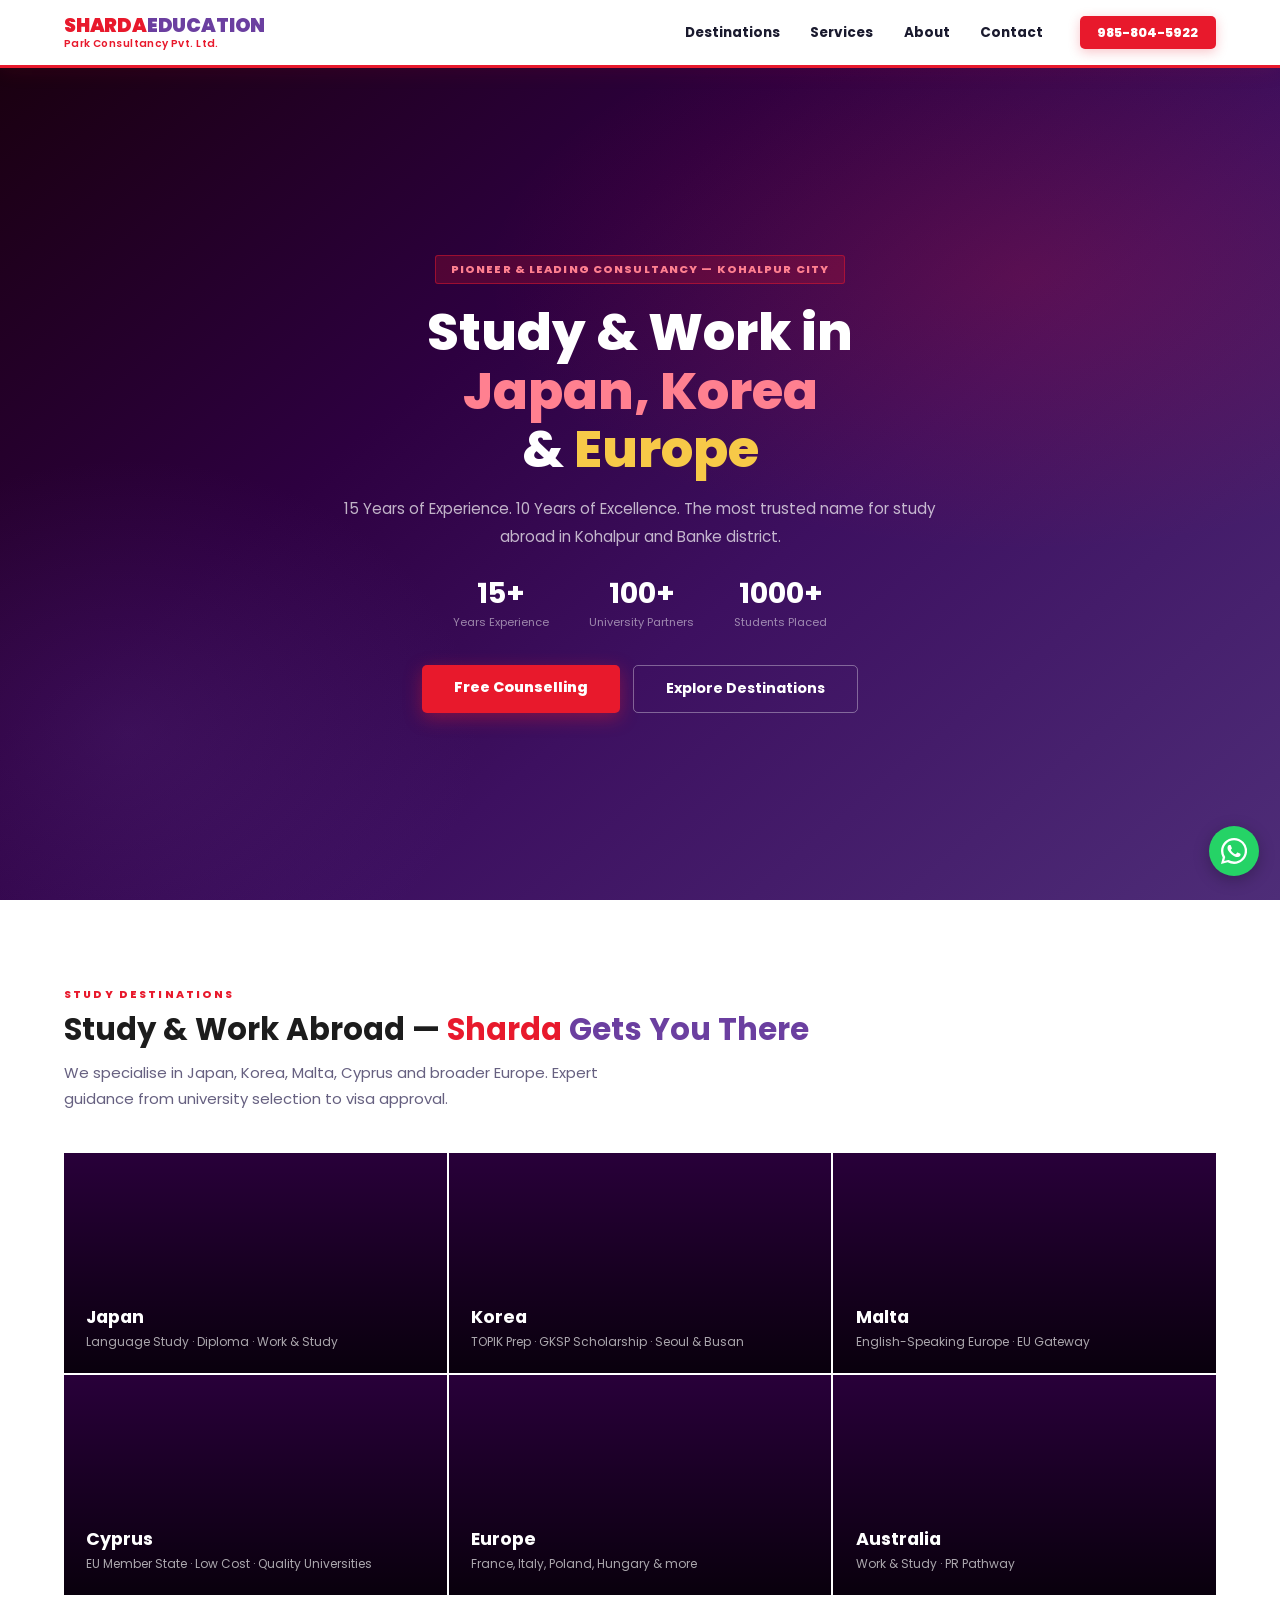
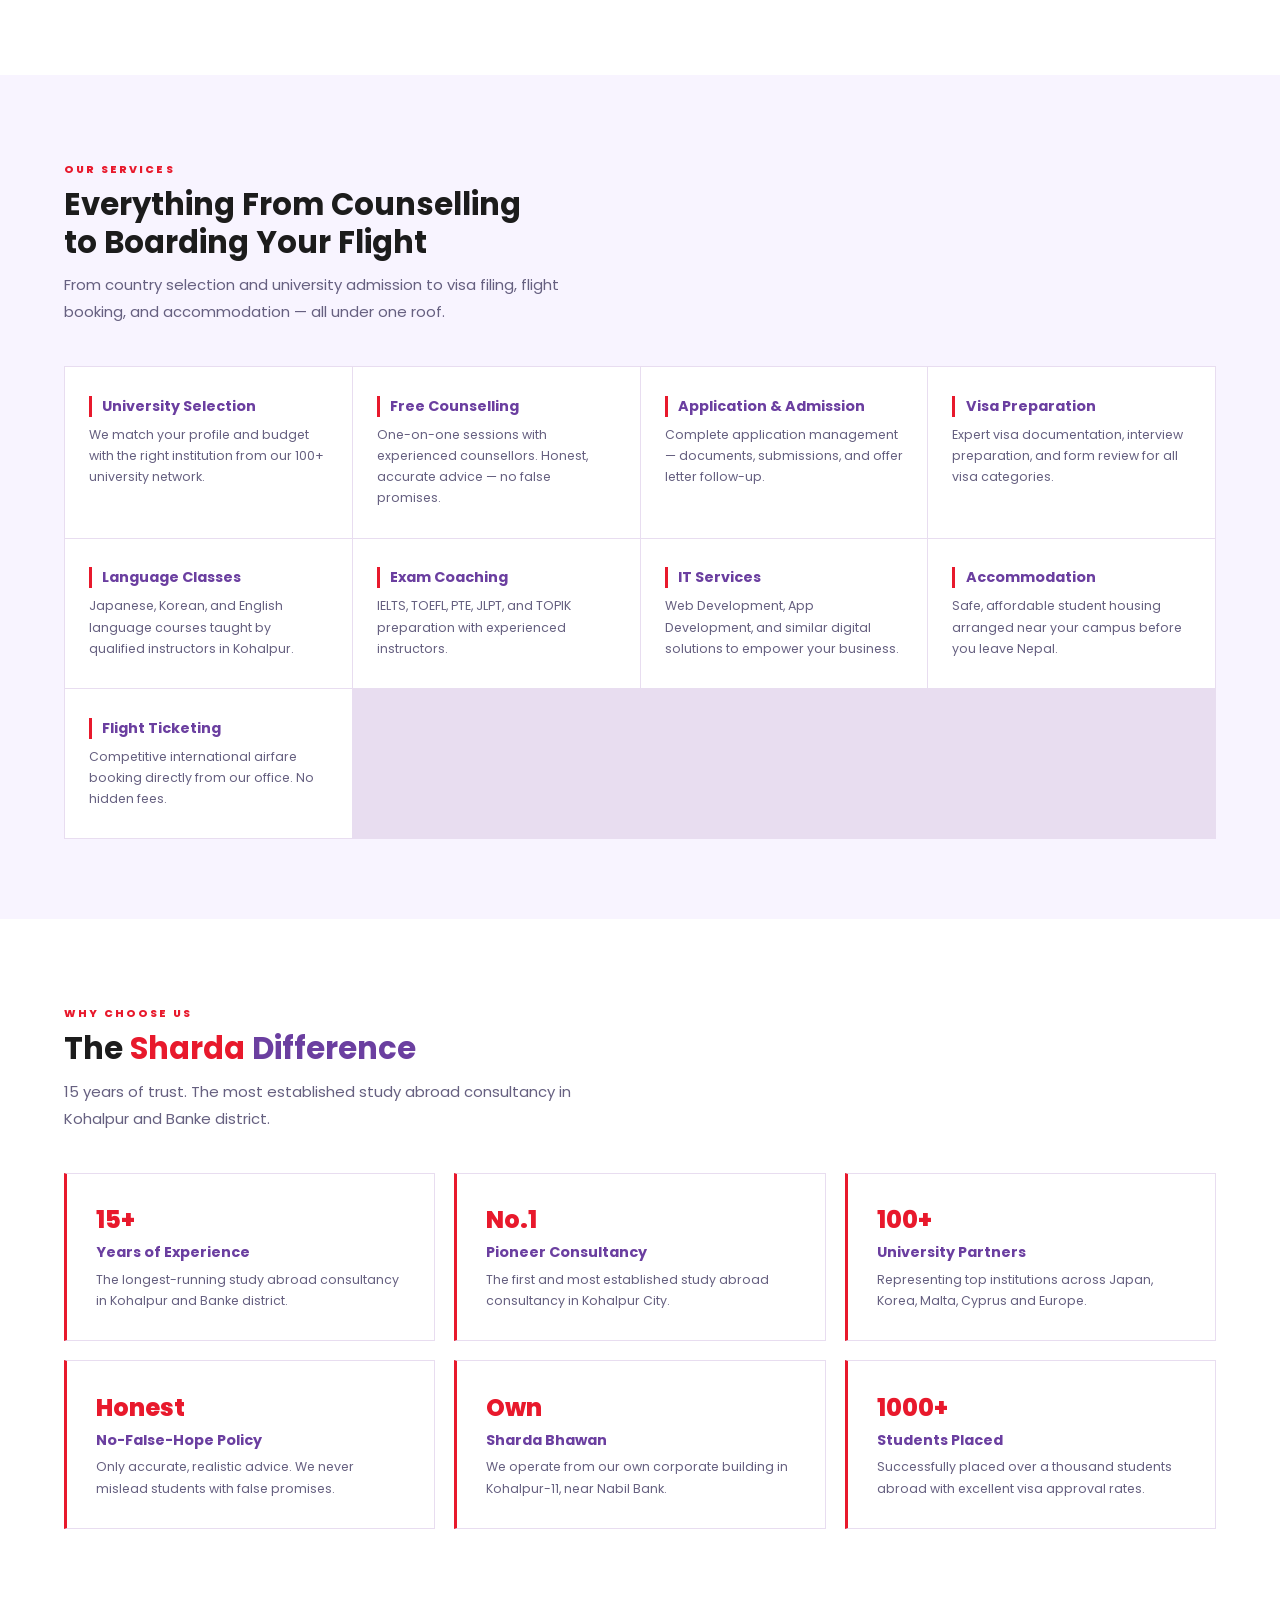
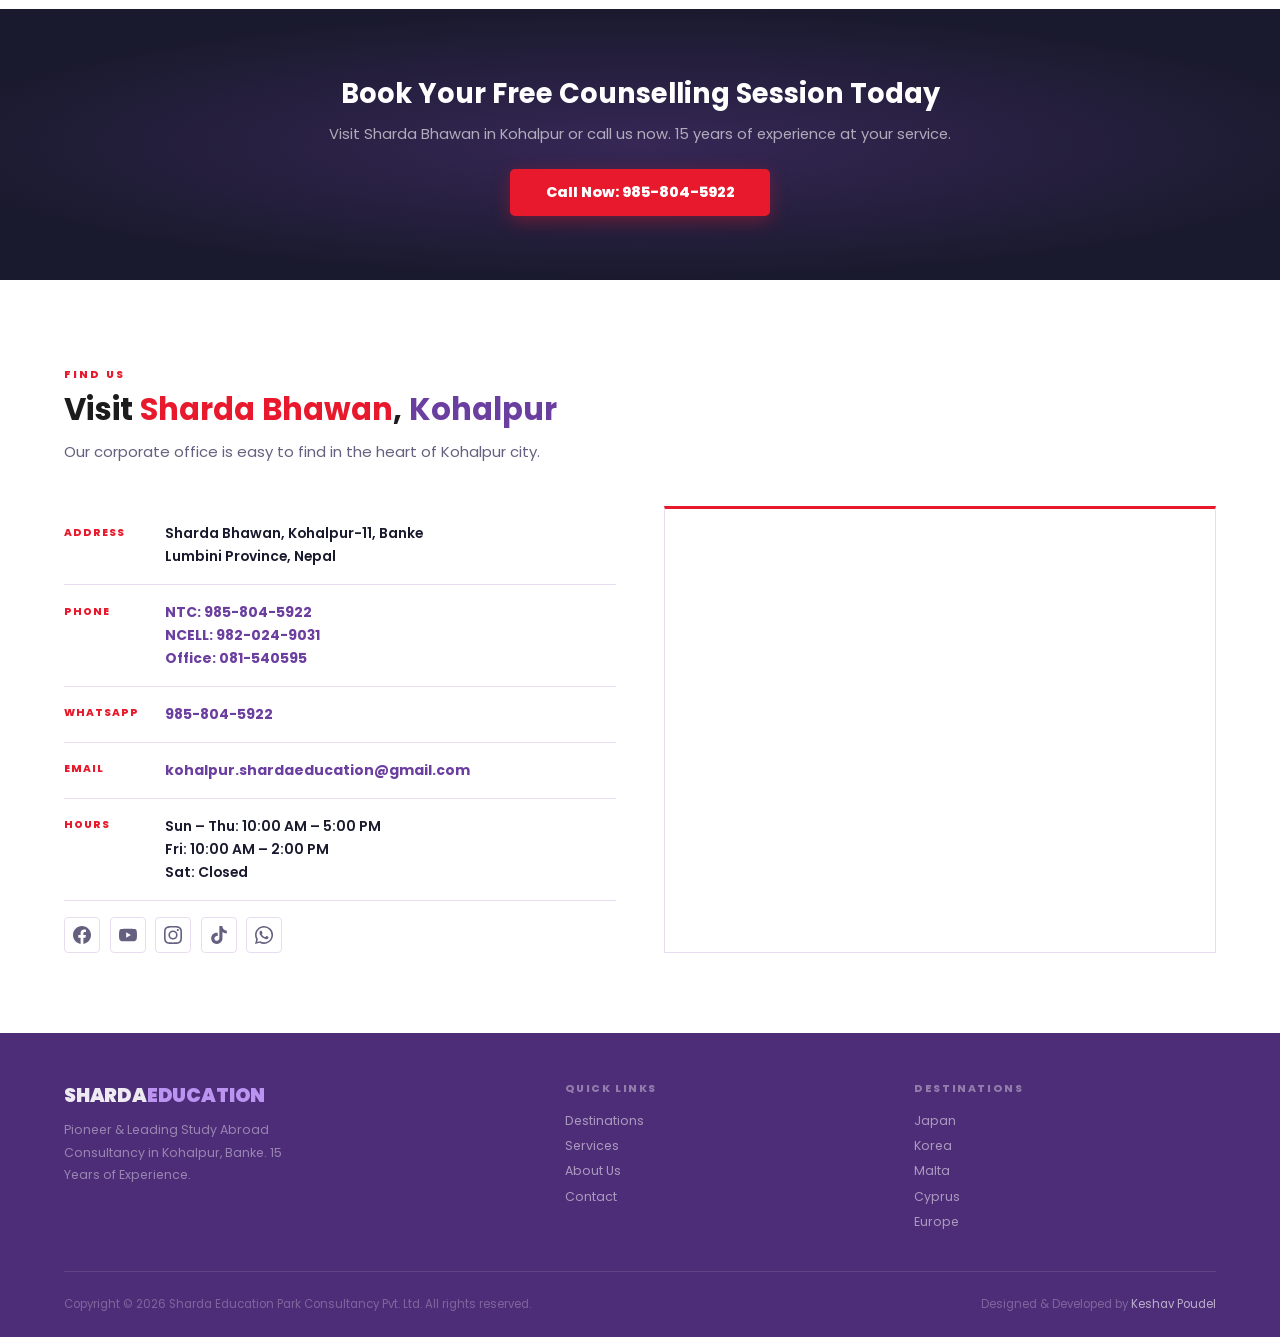
==== index.html @ 0badb978 "Update index.html" ====
<!DOCTYPE html>
<html lang="en">
<head>
  <meta charset="UTF-8">
  <meta name="viewport" content="width=device-width, initial-scale=1.0">
  <meta name="description" content="Sharda Education Park Consultancy Pvt. Ltd. — Pioneer & Leading Study Abroad Consultancy in Kohalpur, Banke. Study in Japan, Korea, Malta, Cyprus & Europe.">
  <title>Sharda Education Park Consultancy Pvt. Ltd. | Study Abroad | Kohalpur, Nepal</title>
  <link href="https://fonts.googleapis.com/css2?family=Poppins:wght@400;600;700;800;900&display=swap" rel="stylesheet">
  <link rel="stylesheet" href="style.css">
</head>
<body>

  <!-- NAVBAR -->
  <nav id="navbar">
    <div class="nav-inner">
      <a href="#home" class="nav-logo">
        <div class="logo-text">
          <span class="logo-sharda">SHARDA</span><span class="logo-edu">EDUCATION</span>
          <span class="logo-sub">Park Consultancy Pvt. Ltd.</span>
        </div>
      </a>
      <div class="nav-links">
        <a href="#dest">Destinations</a>
        <a href="#services">Services</a>
        <a href="#about">About</a>
        <a href="#contact">Contact</a>
      </div>
      <a href="tel:9858045922" class="btn-nav">985-804-5922</a>
      <button class="hamburger" id="hamburger" aria-label="Menu">
        <span></span><span></span><span></span>
      </button>
    </div>
  </nav>

  <!-- MOBILE MENU -->
  <div class="mobile-menu" id="mobileMenu">
    <a href="#home" onclick="closeMobile()">Home</a>
    <a href="#dest" onclick="closeMobile()">Destinations</a>
    <a href="#services" onclick="closeMobile()">Services</a>
    <a href="#about" onclick="closeMobile()">About</a>
    <a href="#contact" onclick="closeMobile()">Contact</a>
    <a href="tel:9858045922" class="mm-call">Call: 985-804-5922</a>
  </div>

  <!-- HERO -->
  <section class="hero" id="home">
    <div class="hero-overlay"></div>
    <div class="hero-content">
      <span class="badge">Pioneer & Leading Consultancy — Kohalpur City</span>
      <h1>Study &amp; Work in<br><span class="h-red">Japan, Korea</span><br>&amp; <span class="h-gold">Europe</span></h1>
      <p class="hero-sub">15 Years of Experience. 10 Years of Excellence. The most trusted name for study abroad in Kohalpur and Banke district.</p>
      <div class="hero-stats">
        <div class="stat"><strong>15+</strong><span>Years Experience</span></div>
        <div class="stat"><strong>100+</strong><span>University Partners</span></div>
        <div class="stat"><strong>1000+</strong><span>Students Placed</span></div>
      </div>
      <div class="hero-btns">
        <a href="#contact" class="btn-fill">Free Counselling</a>
        <a href="#dest" class="btn-outline">Explore Destinations</a>
      </div>
    </div>
  </section>

  <!-- DESTINATIONS -->
  <section class="section" id="dest">
    <div class="container">
      <span class="tag">Study Destinations</span>
      <h2 class="section-title">Study &amp; Work Abroad — <span class="t-red">Sharda</span> <span class="t-purple">Gets You There</span></h2>
      <p class="section-sub">We specialise in Japan, Korea, Malta, Cyprus and broader Europe. Expert guidance from university selection to visa approval.</p>
      <div class="dest-grid">
        <div class="dest-card" style="background-image:url('https://images.unsplash.com/photo-1490806843957-31f4c9a91c65?w=600&q=80')"><div class="dest-info"><h3>Japan</h3><p>Language Study · Diploma · Work & Study</p></div></div>
        <div class="dest-card" style="background-image:url('https://images.unsplash.com/photo-1538485399081-7191377e8241?w=600&q=80')"><div class="dest-info"><h3>Korea</h3><p>TOPIK Prep · GKSP Scholarship · Seoul & Busan</p></div></div>
        <div class="dest-card" style="background-image:url('https://images.unsplash.com/photo-1514890547357-a9ee288728e0?w=600&q=80')"><div class="dest-info"><h3>Malta</h3><p>English-Speaking Europe · EU Gateway</p></div></div>
        <div class="dest-card" style="background-image:url('https://images.unsplash.com/photo-1560703650-ef3e0f254ae0?w=600&q=80')"><div class="dest-info"><h3>Cyprus</h3><p>EU Member State · Low Cost · Quality Universities</p></div></div>
        <div class="dest-card" style="background-image:url('https://images.unsplash.com/photo-1502602898657-3e91760cbb34?w=600&q=80')"><div class="dest-info"><h3>Europe</h3><p>France, Italy, Poland, Hungary & more</p></div></div>
        <div class="dest-card" style="background-image:url('https://images.unsplash.com/photo-1523482580672-f109ba8cb9be?w=600&q=80')"><div class="dest-info"><h3>Australia</h3><p>Work & Study · PR Pathway</p></div></div>
      </div>
    </div>
  </section>

  <!-- SERVICES -->
  <section class="section section-alt" id="services">
    <div class="container">
      <span class="tag">Our Services</span>
      <h2 class="section-title">Everything From Counselling<br>to Boarding Your Flight</h2>
      <p class="section-sub">From country selection and university admission to visa filing, flight booking, and accommodation — all under one roof.</p>
      <div class="svc-grid">
        <div class="svc-card"><h4>University Selection</h4><p>We match your profile and budget with the right institution from our 100+ university network.</p></div>
        <div class="svc-card"><h4>Free Counselling</h4><p>One-on-one sessions with experienced counsellors. Honest, accurate advice — no false promises.</p></div>
        <div class="svc-card"><h4>Application & Admission</h4><p>Complete application management — documents, submissions, and offer letter follow-up.</p></div>
        <div class="svc-card"><h4>Visa Preparation</h4><p>Expert visa documentation, interview preparation, and form review for all visa categories.</p></div>
        <div class="svc-card"><h4>Language Classes</h4><p>Japanese, Korean, and English language courses taught by qualified instructors in Kohalpur.</p></div>
        <div class="svc-card"><h4>Exam Coaching</h4><p>IELTS, TOEFL, PTE, JLPT, and TOPIK preparation with experienced instructors.</p></div>
        <div class="svc-card">
          <h4>IT Services</h4>
          <p>Web Development, App Development, and similar digital solutions to empower your business.</p>
        </div>
        <div class="svc-card"><h4>Accommodation</h4><p>Safe, affordable student housing arranged near your campus before you leave Nepal.</p></div>
        <div class="svc-card"><h4>Flight Ticketing</h4><p>Competitive international airfare booking directly from our office. No hidden fees.</p></div>
      </div>
    </div>
  </section>

  <!-- WHY US -->
  <section class="section" id="about">
    <div class="container">
      <span class="tag">Why Choose Us</span>
      <h2 class="section-title">The <span class="t-red">Sharda</span> <span class="t-purple">Difference</span></h2>
      <p class="section-sub">15 years of trust. The most established study abroad consultancy in Kohalpur and Banke district.</p>
      <div class="why-grid">
        <div class="why-card"><strong class="why-num">15+</strong><h4>Years of Experience</h4><p>The longest-running study abroad consultancy in Kohalpur and Banke district.</p></div>
        <div class="why-card"><strong class="why-num">No.1</strong><h4>Pioneer Consultancy</h4><p>The first and most established study abroad consultancy in Kohalpur City.</p></div>
        <div class="why-card"><strong class="why-num">100+</strong><h4>University Partners</h4><p>Representing top institutions across Japan, Korea, Malta, Cyprus and Europe.</p></div>
        <div class="why-card"><strong class="why-num">Honest</strong><h4>No-False-Hope Policy</h4><p>Only accurate, realistic advice. We never mislead students with false promises.</p></div>
        <div class="why-card"><strong class="why-num">Own</strong><h4>Sharda Bhawan</h4><p>We operate from our own corporate building in Kohalpur-11, near Nabil Bank.</p></div>
        <div class="why-card"><strong class="why-num">1000+</strong><h4>Students Placed</h4><p>Successfully placed over a thousand students abroad with excellent visa approval rates.</p></div>
      </div>
    </div>
  </section>

  <!-- CTA -->
  <section class="cta-section">
    <h2>Book Your Free Counselling Session Today</h2>
    <p>Visit Sharda Bhawan in Kohalpur or call us now. 15 years of experience at your service.</p>
    <a href="tel:9858045922" class="btn-cta">Call Now: 985-804-5922</a>
  </section>

  <!-- CONTACT / LOCATION -->
  <section class="section" id="contact">
    <div class="container">
      <span class="tag">Find Us</span>
      <h2 class="section-title">Visit <span class="t-red">Sharda Bhawan</span>, <span class="t-purple">Kohalpur</span></h2>
      <p class="section-sub">Our corporate office is easy to find in the heart of Kohalpur city.</p>
      <div class="contact-grid">
        <div class="contact-info">
          <div class="c-item"><span class="c-label">Address</span><span class="c-val">Sharda Bhawan, Kohalpur-11, Banke<br>Lumbini Province, Nepal</span></div>
          <div class="c-item"><span class="c-label">Phone</span><span class="c-val"><a href="tel:9858045922">NTC: 985-804-5922</a><br><a href="tel:9820249031">NCELL: 982-024-9031</a><br><a href="tel:081540595">Office: 081-540595</a></span></div>
          <div class="c-item"><span class="c-label">WhatsApp</span><span class="c-val"><a href="https://wa.me/9779858045922">985-804-5922</a></span></div>
          <div class="c-item"><span class="c-label">Email</span><span class="c-val"><a href="mailto:kohalpur.shardaeducation@gmail.com">kohalpur.shardaeducation@gmail.com</a></span></div>
          <div class="c-item"><span class="c-label">Hours</span><span class="c-val">Sun – Thu: 10:00 AM – 5:00 PM<br>Fri: 10:00 AM – 2:00 PM<br>Sat: Closed</span></div>
          <div class="socials">
            <a href="https://www.facebook.com/sharda.educationparkconsultancy/" target="_blank" rel="noopener" title="Facebook">
              <svg viewBox="0 0 24 24"><path d="M24 12.073c0-6.627-5.373-12-12-12s-12 5.373-12 12c0 5.99 4.388 10.954 10.125 11.854v-8.385H7.078v-3.47h3.047V9.43c0-3.007 1.792-4.669 4.533-4.669 1.312 0 2.686.235 2.686.235v2.953H15.83c-1.491 0-1.956.925-1.956 1.874v2.25h3.328l-.532 3.47h-2.796v8.385C19.612 23.027 24 18.062 24 12.073z"/></svg>
            </a>
            <a href="https://www.youtube.com/@ShardaEvents" target="_blank" rel="noopener" title="YouTube">
              <svg viewBox="0 0 24 24"><path d="M23.498 6.186a3.016 3.016 0 00-2.122-2.136C19.505 3.545 12 3.545 12 3.545s-7.505 0-9.377.505A3.017 3.017 0 00.502 6.186C0 8.07 0 12 0 12s0 3.93.502 5.814a3.016 3.016 0 002.122 2.136c1.871.505 9.376.505 9.376.505s7.505 0 9.377-.505a3.015 3.015 0 002.122-2.136C24 15.93 24 12 24 12s0-3.93-.502-5.814zM9.545 15.568V8.432L15.818 12l-6.273 3.568z"/></svg>
            </a>
            <a href="https://www.instagram.com/shardaevents.official/" target="_blank" rel="noopener" title="Instagram">
              <svg viewBox="0 0 24 24"><path d="M12 0C8.74 0 8.333.015 7.053.072 5.775.132 4.905.333 4.14.63c-.789.306-1.459.717-2.126 1.384S.935 3.35.63 4.14C.333 4.905.131 5.775.072 7.053.012 8.333 0 8.74 0 12s.015 3.667.072 4.947c.06 1.277.261 2.148.558 2.913.306.788.717 1.459 1.384 2.126.667.666 1.336 1.079 2.126 1.384.766.296 1.636.499 2.913.558C8.333 23.988 8.74 24 12 24s3.667-.015 4.947-.072c1.277-.06 2.148-.262 2.913-.558.788-.306 1.459-.718 2.126-1.384.666-.667 1.079-1.335 1.384-2.126.296-.765.499-1.636.558-2.913.06-1.28.072-1.687.072-4.947s-.015-3.667-.072-4.947c-.06-1.277-.262-2.149-.558-2.913-.306-.789-.718-1.459-1.384-2.126C21.319 1.347 20.651.935 19.86.63c-.765-.297-1.636-.499-2.913-.558C15.667.012 15.26 0 12 0zm0 2.16c3.203 0 3.585.016 4.85.071 1.17.055 1.805.249 2.227.415.56.217.96.477 1.38.896.419.42.679.819.896 1.379.165.422.36 1.057.415 2.227.055 1.265.071 1.647.071 4.85s-.016 3.585-.071 4.85c-.055 1.17-.249 1.805-.415 2.227-.217.56-.477.96-.896 1.38-.42.419-.819.679-1.379.896-.422.165-1.057.36-2.227.415-1.265.055-1.647.071-4.85.071s-3.585-.016-4.85-.071c-1.17-.055-1.805-.249-2.227-.415-.56-.217-.96-.477-1.38-.896-.419-.42-.679-.819-.896-1.379-.165-.422-.36-1.057-.415-2.227C2.175 15.585 2.16 15.203 2.16 12s.016-3.585.071-4.85c.055-1.17.249-1.805.415-2.227.217-.56.477-.96.896-1.38.42-.419.819-.679 1.379-.896.422-.165 1.057-.36 2.227-.415 1.265-.055 1.647-.071 4.85-.071zM12 5.838a6.162 6.162 0 100 12.324 6.162 6.162 0 000-12.324zM12 16a4 4 0 110-8 4 4 0 010 8zm6.406-9.145a1.44 1.44 0 100-2.88 1.44 1.44 0 000 2.88z"/></svg>
            </a>
            <a href="https://www.tiktok.com/@the.shardaevents" target="_blank" rel="noopener" title="TikTok">
              <svg viewBox="0 0 24 24"><path d="M12.53.02C13.84 0 15.14.01 16.44 0c.08 1.53.63 3.09 1.75 4.17 1.12 1.11 2.7 1.62 4.24 1.79v4.03c-1.44-.05-2.89-.35-4.2-.97-.57-.26-1.1-.59-1.62-.93-.01 2.92.01 5.84-.02 8.75-.03 1.4-.54 2.79-1.35 3.94-1.31 1.92-3.58 3.17-5.91 3.21-1.43.08-2.86-.31-4.08-1.03-2.02-1.19-3.44-3.37-3.65-5.71-.02-.5-.03-1-.01-1.49.18-1.9 1.12-3.72 2.58-4.96 1.66-1.44 3.98-2.13 6.15-1.72.02 1.48-.04 2.96-.04 4.44-.9-.32-1.98-.23-2.81.33-.85.51-1.44 1.43-1.58 2.41-.14.99.28 2.01 1.03 2.67.78.71 1.82.96 2.85.74 1.02-.22 1.93-.9 2.33-1.85.35-.8.41-1.68.36-2.53V.02z"/></svg>
            </a>
            <a href="https://wa.me/9779858045922" target="_blank" rel="noopener" title="WhatsApp">
              <svg viewBox="0 0 24 24"><path d="M17.472 14.382c-.297-.149-1.758-.867-2.03-.967-.273-.099-.471-.148-.67.15-.197.297-.767.966-.94 1.164-.173.199-.347.223-.644.075-.297-.15-1.255-.463-2.39-1.475-.883-.788-1.48-1.761-1.653-2.059-.173-.297-.018-.458.13-.606.134-.133.298-.347.446-.52.149-.174.198-.298.298-.497.099-.198.05-.371-.025-.52-.075-.149-.669-1.612-.916-2.207-.242-.579-.487-.5-.669-.51-.173-.008-.371-.01-.57-.01-.198 0-.52.074-.792.372-.272.297-1.04 1.016-1.04 2.479 0 1.462 1.065 2.875 1.213 3.074.149.198 2.096 3.2 5.077 4.487.709.306 1.262.489 1.694.625.712.227 1.36.195 1.871.118.571-.085 1.758-.719 2.006-1.413.248-.694.248-1.289.173-1.413-.074-.124-.272-.198-.57-.347m-5.421 7.403h-.004a9.87 9.87 0 01-5.031-1.378l-.361-.214-3.741.982.998-3.648-.235-.374a9.86 9.86 0 01-1.51-5.26c.001-5.45 4.436-9.884 9.888-9.884 2.64 0 5.122 1.03 6.988 2.898a9.825 9.825 0 012.893 6.994c-.003 5.45-4.437 9.884-9.885 9.884m8.413-18.297A11.815 11.815 0 0012.05 0C5.414 0 .01 5.403.007 12.04a11.842 11.842 0 001.576 5.922L0 24l6.135-1.61a11.81 11.81 0 005.911 1.583h.005c6.637 0 12.042-5.403 12.045-12.04a11.817 11.817 0 00-3.541-8.513z"/></svg>
            </a>
          </div>
        </div>
        <div class="map-frame">
          <iframe src="https://www.google.com/maps/embed?pb=!1m18!1m12!1m3!1d3530.4539840389326!2d81.68588231503613!3d28.192309882595!2m3!1f0!2f0!3f0!3m2!1i1024!2i768!4f13.1!3m3!1m2!1s0x3998656fc7406b8b%3A0x53ae0618f29b1c6d!2sSharda%20Education%20Park%20Consultancy%20Pvt.%20Ltd.!5e0!3m2!1sen!2snp!4v1711000000000!5m2!1sen!2snp"
            allowfullscreen="" loading="lazy" title="Sharda Education Park Location"></iframe>
        </div>
      </div>
    </div>
  </section>

  <!-- FOOTER -->
  <footer>
    <div class="footer-inner">
      <div class="f-brand">
        <span class="logo-sharda" style="color:rgba(255,255,255,.9)">SHARDA</span><span class="logo-edu" style="color:rgba(200,160,255,.9)">EDUCATION</span>
        <p>Pioneer & Leading Study Abroad Consultancy in Kohalpur, Banke. 15 Years of Experience.</p>
      </div>
      <div class="f-links">
        <h5>Quick Links</h5>
        <a href="#dest">Destinations</a>
        <a href="#services">Services</a>
        <a href="#about">About Us</a>
        <a href="#contact">Contact</a>
      </div>
      <div class="f-links">
        <h5>Destinations</h5>
        <a href="#dest">Japan</a>
        <a href="#dest">Korea</a>
        <a href="#dest">Malta</a>
        <a href="#dest">Cyprus</a>
        <a href="#dest">Europe</a>
      </div>
    </div>
    <div class="f-bottom">
      <p>Copyright &copy; 2026 Sharda Education Park Consultancy Pvt. Ltd. All rights reserved.</p>
      <div class="fdev">Designed & Developed by <a href="">Keshav Poudel</a></div>
    </div>
  </footer>

  <!-- FLOATING WHATSAPP -->
  <a href="https://wa.me/9779858045922" class="float-wa" title="WhatsApp">
    <svg viewBox="0 0 24 24"><path d="M17.472 14.382c-.297-.149-1.758-.867-2.03-.967-.273-.099-.471-.148-.67.15-.197.297-.767.966-.94 1.164-.173.199-.347.223-.644.075-.297-.15-1.255-.463-2.39-1.475-.883-.788-1.48-1.761-1.653-2.059-.173-.297-.018-.458.13-.606.134-.133.298-.347.446-.52.149-.174.198-.298.298-.497.099-.198.05-.371-.025-.52-.075-.149-.669-1.612-.916-2.207-.242-.579-.487-.5-.669-.51-.173-.008-.371-.01-.57-.01-.198 0-.52.074-.792.372-.272.297-1.04 1.016-1.04 2.479 0 1.462 1.065 2.875 1.213 3.074.149.198 2.096 3.2 5.077 4.487.709.306 1.262.489 1.694.625.712.227 1.36.195 1.871.118.571-.085 1.758-.719 2.006-1.413.248-.694.248-1.289.173-1.413-.074-.124-.272-.198-.57-.347m-5.421 7.403h-.004a9.87 9.87 0 01-5.031-1.378l-.361-.214-3.741.982.998-3.648-.235-.374a9.86 9.86 0 01-1.51-5.26c.001-5.45 4.436-9.884 9.888-9.884 2.64 0 5.122 1.03 6.988 2.898a9.825 9.825 0 012.893 6.994c-.003 5.45-4.437 9.884-9.885 9.884m8.413-18.297A11.815 11.815 0 0012.05 0C5.414 0 .01 5.403.007 12.04a11.842 11.842 0 001.576 5.922L0 24l6.135-1.61a11.81 11.81 0 005.911 1.583h.005c6.637 0 12.042-5.403 12.045-12.04a11.817 11.817 0 00-3.541-8.513z"/></svg>
  </a>

  <script>
    // Hamburger toggle
    const hamburger = document.getElementById('hamburger');
    const mobileMenu = document.getElementById('mobileMenu');
    hamburger.addEventListener('click', () => {
      hamburger.classList.toggle('open');
      mobileMenu.classList.toggle('open');
    });
    function closeMobile() {
      hamburger.classList.remove('open');
      mobileMenu.classList.remove('open');
    }

    // Reveal on scroll
    const revEls = document.querySelectorAll('.rev');
    const revObs = new IntersectionObserver((entries) => {
      entries.forEach(e => { if (e.isIntersecting) { e.target.classList.add('on'); revObs.unobserve(e.target); } });
    }, { threshold: 0.15 });
    revEls.forEach(el => revObs.observe(el));

    // Smooth scroll for anchor links
    document.querySelectorAll('a[href^="#"]').forEach(a => {
      a.addEventListener('click', e => {
        const t = document.querySelector(a.getAttribute('href'));
        if (t) { e.preventDefault(); t.scrollIntoView({ behavior: 'smooth' }); }
      });
    });
  </script>
</body>
</html>
---- style.css ----
/* ═══ RESET & BASE ═══ */
*,*::before,*::after{margin:0;padding:0;box-sizing:border-box}
html{scroll-behavior:smooth;font-size:16px}
body{font-family:'Poppins',sans-serif;background:#fff;color:#1c1c1c;overflow-x:hidden}
a{text-decoration:none;color:inherit}
ul{list-style:none}
button{cursor:pointer;font-family:inherit;border:none}
img{max-width:100%;display:block}

/* ═══ BRAND COLORS ═══ */
:root{
  --red:#e8192c;--red-dark:#c01020;
  --purple:#6b3fa0;--purple-dark:#4e2d78;--purple-light:#8b5ec4;
  --dark:#1a1a2e;--light:#f8f4ff;--border:#e8ddf0;--muted:#666080;
  --nav-h:68px;
}

/* ═══ NAVBAR ═══ */
nav{position:sticky;top:0;z-index:1000;background:#fff;border-bottom:3px solid var(--red);box-shadow:0 2px 20px rgba(232,25,44,.1);height:var(--nav-h)}
.nav-inner{display:flex;align-items:center;height:100%;padding:0 5%;max-width:1300px;margin:0 auto;gap:1.5rem}
.nav-logo{display:flex;align-items:center;gap:.5rem;flex-shrink:0}
.logo-text{line-height:1.1}
.logo-sharda{font-weight:900;font-size:1.2rem;color:var(--red);letter-spacing:-.01em}
.logo-edu{font-weight:900;font-size:1.2rem;color:var(--purple);letter-spacing:-.01em}
.logo-sub{display:block;font-size:.65rem;font-weight:600;color:var(--red);letter-spacing:.04em;margin-top:.1rem}
.nav-links{display:flex;gap:.3rem;margin-left:auto}
.nav-links a{padding:.5rem .8rem;font-size:.85rem;font-weight:700;color:var(--dark);border-radius:5px;transition:background .2s,color .2s}
.nav-links a:hover{background:var(--light);color:var(--purple)}
.btn-nav{background:var(--red);color:#fff;padding:.45rem 1.1rem;border-radius:5px;font-size:.8rem;font-weight:800;box-shadow:0 3px 12px rgba(232,25,44,.25);transition:background .2s,transform .15s;flex-shrink:0}
.btn-nav:hover{background:var(--red-dark);transform:translateY(-1px)}

/* Hamburger */
.hamburger{display:none;flex-direction:column;gap:5px;background:none;padding:.4rem;margin-left:auto}
.hamburger span{display:block;width:24px;height:2px;background:var(--dark);border-radius:2px;transition:all .3s}
.hamburger.open span:nth-child(1){transform:rotate(45deg) translate(5px,5px)}
.hamburger.open span:nth-child(2){opacity:0}
.hamburger.open span:nth-child(3){transform:rotate(-45deg) translate(5px,-5px)}

/* Mobile menu */
.mobile-menu{display:none;position:fixed;inset:0;background:rgba(255,255,255,.97);backdrop-filter:blur(12px);z-index:998;padding:calc(var(--nav-h) + 2rem) 8% 2rem;flex-direction:column;gap:.2rem;align-items:center;justify-content:center}
.mobile-menu.open{display:flex}
.mobile-menu a{display:block;padding:.9rem 1.5rem;font-size:1.1rem;font-weight:700;color:var(--dark);border-radius:8px;text-align:center;width:100%;max-width:300px;transition:background .15s}
.mobile-menu a:hover{background:var(--light);color:var(--purple)}
.mm-call{background:var(--red)!important;color:#fff!important;border-radius:8px!important;margin-top:1rem!important;text-align:center!important}

/* ═══ HERO ═══ */
.hero{position:relative;min-height:calc(100vh - var(--nav-h));display:flex;align-items:center;background:linear-gradient(140deg,#1a0010 0%,#2d0040 35%,#3d1060 60%,#4e2d78 100%);overflow:hidden}
.hero-overlay{position:absolute;inset:0;background:radial-gradient(ellipse 70% 55% at 80% 25%,rgba(232,25,44,.18) 0%,transparent 60%),radial-gradient(ellipse 50% 60% at 10% 80%,rgba(107,63,160,.2) 0%,transparent 55%)}
.hero-content{position:relative;z-index:2;padding:4rem 5%;max-width:760px;margin:0 auto;text-align:center}
.badge{display:inline-block;background:rgba(232,25,44,.2);border:1px solid rgba(232,25,44,.5);color:#ff8090;padding:.3rem .9rem;border-radius:3px;font-size:.7rem;font-weight:800;letter-spacing:.1em;text-transform:uppercase;margin-bottom:1.2rem}
.hero h1{font-size:clamp(2rem,4.5vw,3.2rem);font-weight:800;color:#fff;line-height:1.15;margin-bottom:1rem}
.h-red{color:#ff8090}
.h-gold{color:#f7c948}
.hero-sub{font-size:.95rem;color:rgba(255,255,255,.7);line-height:1.8;margin-bottom:1.8rem}
.hero-stats{display:flex;justify-content:center;gap:2.5rem;margin-bottom:2rem;flex-wrap:wrap}
.stat strong{display:block;font-size:1.8rem;color:#fff;line-height:1}
.stat span{font-size:.7rem;color:rgba(255,255,255,.5)}
.hero-btns{display:flex;gap:.8rem;justify-content:center;flex-wrap:wrap}
.btn-fill{background:var(--red);color:#fff;padding:.8rem 2rem;border-radius:5px;font-size:.9rem;font-weight:800;box-shadow:0 5px 18px rgba(232,25,44,.4);transition:background .2s,transform .15s}
.btn-fill:hover{background:var(--red-dark);transform:translateY(-2px)}
.btn-outline{border:1.5px solid rgba(255,255,255,.35);color:#fff;padding:.8rem 2rem;border-radius:5px;font-size:.9rem;font-weight:700;transition:border-color .2s,background .2s}
.btn-outline:hover{border-color:#fff;background:rgba(255,255,255,.07)}

/* ═══ SECTIONS ═══ */
.section{padding:5rem 5%}
.section-alt{background:var(--light)}
.container{max-width:1300px;margin:0 auto}
.tag{display:inline-block;font-size:.67rem;font-weight:800;letter-spacing:.2em;text-transform:uppercase;color:var(--red);margin-bottom:.5rem}
.section-title{font-size:clamp(1.5rem,2.4vw,2.1rem);font-weight:700;line-height:1.22;margin-bottom:.7rem}
.t-red{color:var(--red)}
.t-purple{color:var(--purple)}
.section-sub{font-size:.93rem;color:var(--muted);max-width:540px;line-height:1.8;margin-bottom:2.5rem}

/* ═══ DESTINATIONS ═══ */
.dest-grid{display:grid;grid-template-columns:repeat(3,1fr);gap:2px}
.dest-card{position:relative;height:220px;overflow:hidden;cursor:pointer;transition:transform .3s;background-size:cover !important;background-position:center !important;background-repeat:no-repeat !important;background-color:#2d0040}
.dest-card:hover{transform:scale(1.02)}
.dest-info{position:absolute;inset:0;background:linear-gradient(to top,rgba(0,0,0,.8),rgba(0,0,0,.1));display:flex;flex-direction:column;justify-content:flex-end;padding:1.4rem;transition:background .3s}
.dest-card:hover .dest-info{background:linear-gradient(to top,rgba(107,63,160,.85),rgba(107,63,160,.15))}
.dest-info h3{font-size:1.1rem;font-weight:700;color:#fff;margin-bottom:.2rem}
.dest-info p{font-size:.75rem;color:rgba(255,255,255,.65)}

/* ═══ SERVICES ═══ */
.svc-grid{display:grid;grid-template-columns:repeat(4,1fr);gap:1px;background:var(--border);border:1px solid var(--border)}
.svc-card{background:#fff;padding:1.8rem 1.5rem;transition:background .2s}
.svc-card:hover{background:#fff8f8}
.svc-card h4{font-size:.9rem;font-weight:700;color:var(--purple);margin-bottom:.45rem;padding-left:.65rem;border-left:3px solid var(--red)}
.svc-card p{font-size:.78rem;color:var(--muted);line-height:1.7}

/* ═══ WHY US ═══ */
.why-grid{display:grid;grid-template-columns:repeat(3,1fr);gap:1.2rem}
.why-card{background:#fff;padding:1.8rem;border:1px solid var(--border);border-left:3px solid var(--red);transition:box-shadow .25s,transform .25s}
.why-card:hover{box-shadow:0 8px 28px rgba(232,25,44,.1);transform:translateY(-3px)}
.why-num{font-size:1.5rem;font-weight:800;color:var(--red);display:block;margin-bottom:.3rem}
.why-card h4{font-size:.9rem;font-weight:700;color:var(--purple);margin-bottom:.35rem}
.why-card p{font-size:.78rem;color:var(--muted);line-height:1.7}

/* ═══ CTA ═══ */
.cta-section{background:var(--dark);padding:4rem 5%;text-align:center;position:relative;overflow:hidden}
.cta-section::before{content:'';position:absolute;inset:0;background:radial-gradient(ellipse 80% 70% at 50% 50%,rgba(107,63,160,.35),transparent 70%)}
.cta-section h2{font-size:clamp(1.3rem,2.5vw,1.7rem);font-weight:700;color:#fff;margin-bottom:.6rem;position:relative;z-index:1}
.cta-section p{color:rgba(255,255,255,.62);margin-bottom:1.5rem;font-size:.92rem;position:relative;z-index:1}
.btn-cta{display:inline-block;background:var(--red);color:#fff;padding:.8rem 2.2rem;border-radius:5px;font-size:.9rem;font-weight:800;box-shadow:0 5px 18px rgba(232,25,44,.35);transition:background .2s,transform .15s;position:relative;z-index:1}
.btn-cta:hover{background:var(--red-dark);transform:translateY(-2px)}

/* ═══ CONTACT ═══ */
.contact-grid{display:grid;grid-template-columns:1fr 1fr;gap:3rem;align-items:start}
.contact-info{display:flex;flex-direction:column}
.c-item{padding:1rem 0;border-bottom:1px solid var(--border);display:grid;grid-template-columns:90px 1fr;gap:.7rem;align-items:start}
.c-label{font-size:.65rem;font-weight:800;text-transform:uppercase;letter-spacing:.1em;color:var(--red);padding-top:.15rem}
.c-val{font-size:.87rem;color:var(--dark);line-height:1.65;font-weight:600}
.c-val a{color:var(--purple);font-weight:700;transition:color .2s}
.c-val a:hover{color:var(--red)}
.socials{display:flex;gap:.6rem;margin-top:1rem}
.socials a{display:inline-flex;align-items:center;justify-content:center;width:36px;height:36px;border-radius:4px;border:1.5px solid var(--border);color:var(--muted);transition:all .25s}
.socials a svg{width:18px;height:18px;fill:currentColor}
.socials a:hover{background:var(--red);color:#fff;border-color:var(--red);transform:translateY(-2px)}
.map-frame{border:1px solid var(--border);border-top:3px solid var(--red);height:100%;min-height:360px;overflow:hidden}
.map-frame iframe{width:100%;height:100%;border:0;display:block;min-height:360px}

/* ═══ FOOTER ═══ */
footer{background:var(--purple-dark);padding:3rem 5% 0}
.footer-inner{display:grid;grid-template-columns:1.5fr 1fr 1fr;gap:3rem;padding-bottom:2.5rem;border-bottom:1px solid rgba(255,255,255,.1);max-width:1300px;margin:0 auto}
.f-brand p{font-size:.78rem;color:rgba(255,255,255,.42);line-height:1.8;margin-top:.6rem;max-width:250px}
.f-links{display:flex;flex-direction:column;gap:.45rem}
.f-links h5{font-size:.66rem;font-weight:800;letter-spacing:.15em;text-transform:uppercase;color:rgba(255,255,255,.38);margin-bottom:.5rem}
.f-links a{font-size:.78rem;color:rgba(255,255,255,.52);transition:color .2s}
.f-links a:hover{color:#fff}
.f-bottom{display:flex;flex-wrap:wrap;align-items:center;justify-content:space-between;padding:1.5rem 0;max-width:1300px;margin:0 auto;gap:.5rem}
.f-bottom p{font-size:.72rem;color:rgba(255,255,255,.27)}
.fdev{font-size:.72rem;color:rgba(255,255,255,.27)}
.fdev a{color:rgba(255, 255, 255, 0.618);transition:color .2s}
.fdev a:hover{color:rgba(255,255,255,.75);text-decoration:underline}

/* ═══ FLOATING WHATSAPP ═══ */
.float-wa{position:fixed;bottom:1.5rem;right:1.3rem;width:50px;height:50px;border-radius:50%;background:#25d366;display:flex;align-items:center;justify-content:center;box-shadow:0 4px 16px rgba(0,0,0,.25);z-index:900;transition:transform .2s}
.float-wa:hover{transform:scale(1.12)}
.float-wa svg{width:26px;height:26px;fill:#fff}

/* ═══ REVEAL ANIMATION ═══ */
.rev{opacity:0;transform:translateY(22px);transition:opacity .6s ease,transform .6s ease}
.rev.on{opacity:1;transform:translateY(0)}

/* ═══ RESPONSIVE ═══ */
@media(max-width:1100px){
  .svc-grid{grid-template-columns:repeat(2,1fr)}
  .why-grid{grid-template-columns:repeat(2,1fr)}
}
@media(max-width:900px){
  .nav-links,.btn-nav{display:none}
  .hamburger{display:flex}
  .section{padding:3.5rem 5%}
  .hero{min-height:auto}
  .dest-grid{grid-template-columns:repeat(2,1fr)}
  .svc-grid{grid-template-columns:repeat(2,1fr)}
  .contact-grid{grid-template-columns:1fr;gap:2rem}
  .footer-inner{grid-template-columns:1fr 1fr;gap:2rem}
}
@media(max-width:600px){
  :root{--nav-h:60px}
  .logo-sharda,.logo-edu{font-size:1rem}
  .section{padding:3rem 4%}
  .hero-content{padding:3rem 4%}
  .hero h1{font-size:clamp(1.6rem,6.5vw,2.2rem)}
  .hero-stats{gap:1.2rem}
  .stat strong{font-size:1.4rem}
  .dest-grid{grid-template-columns:1fr 1fr}
  .dest-card{height:160px}
  .svc-grid{grid-template-columns:1fr}
  .why-grid{grid-template-columns:1fr}
  .footer-inner{grid-template-columns:1fr;gap:1.5rem}
  .f-bottom{flex-direction:column;align-items:flex-start}
  .hero-btns{flex-direction:column}
  .btn-fill,.btn-outline{text-align:center;width:100%}
}
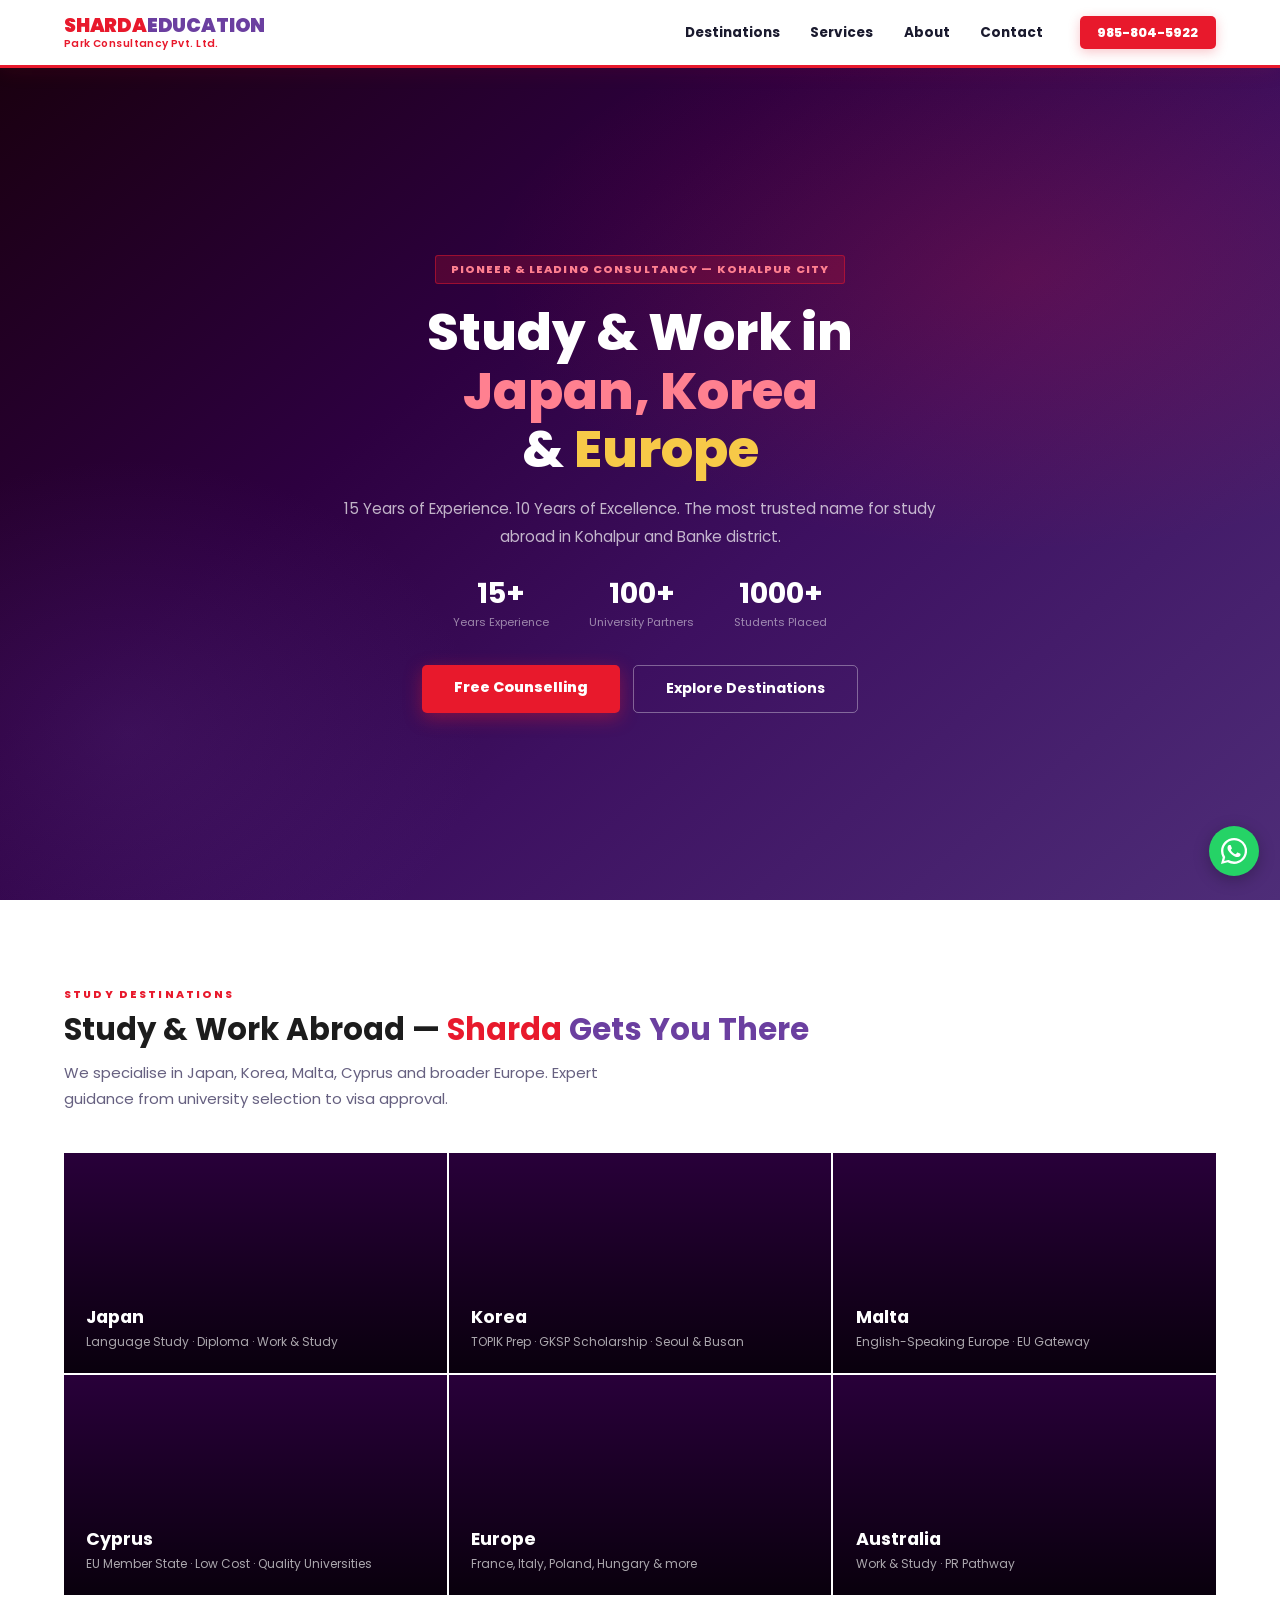
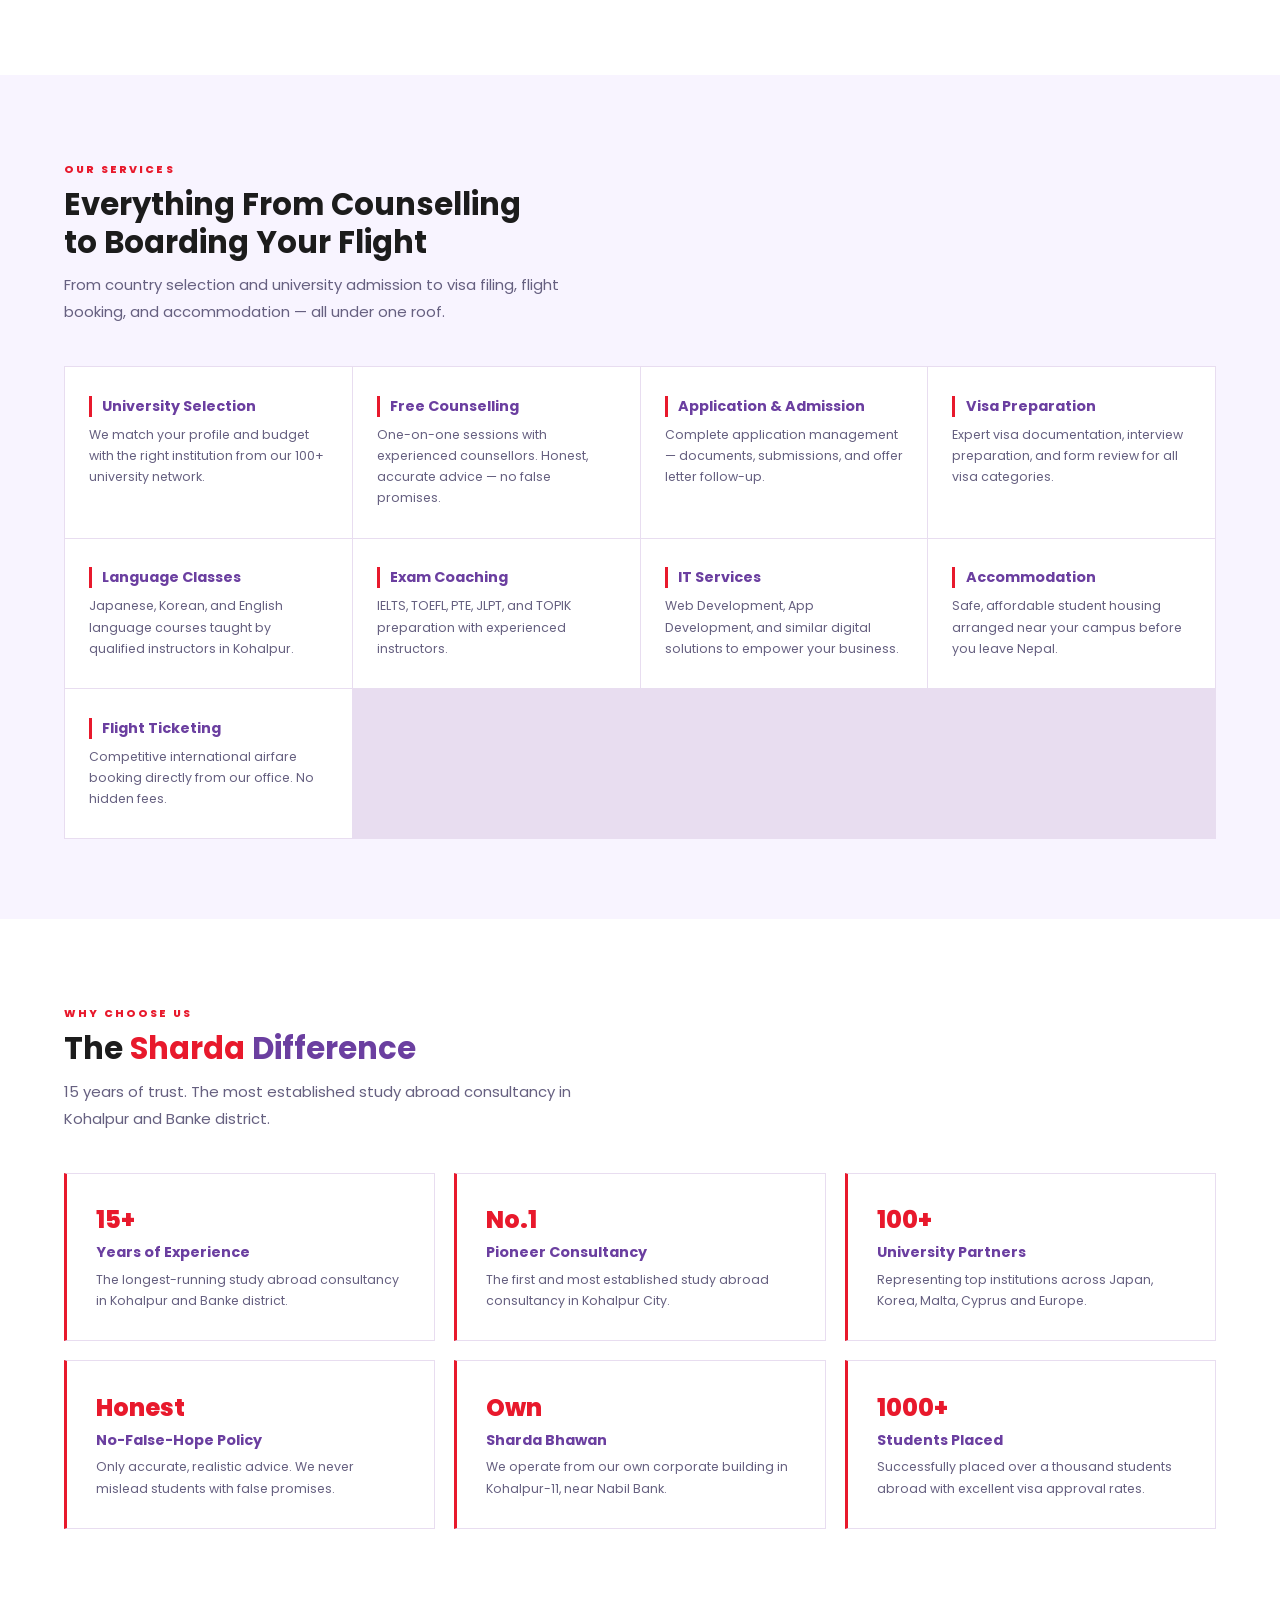
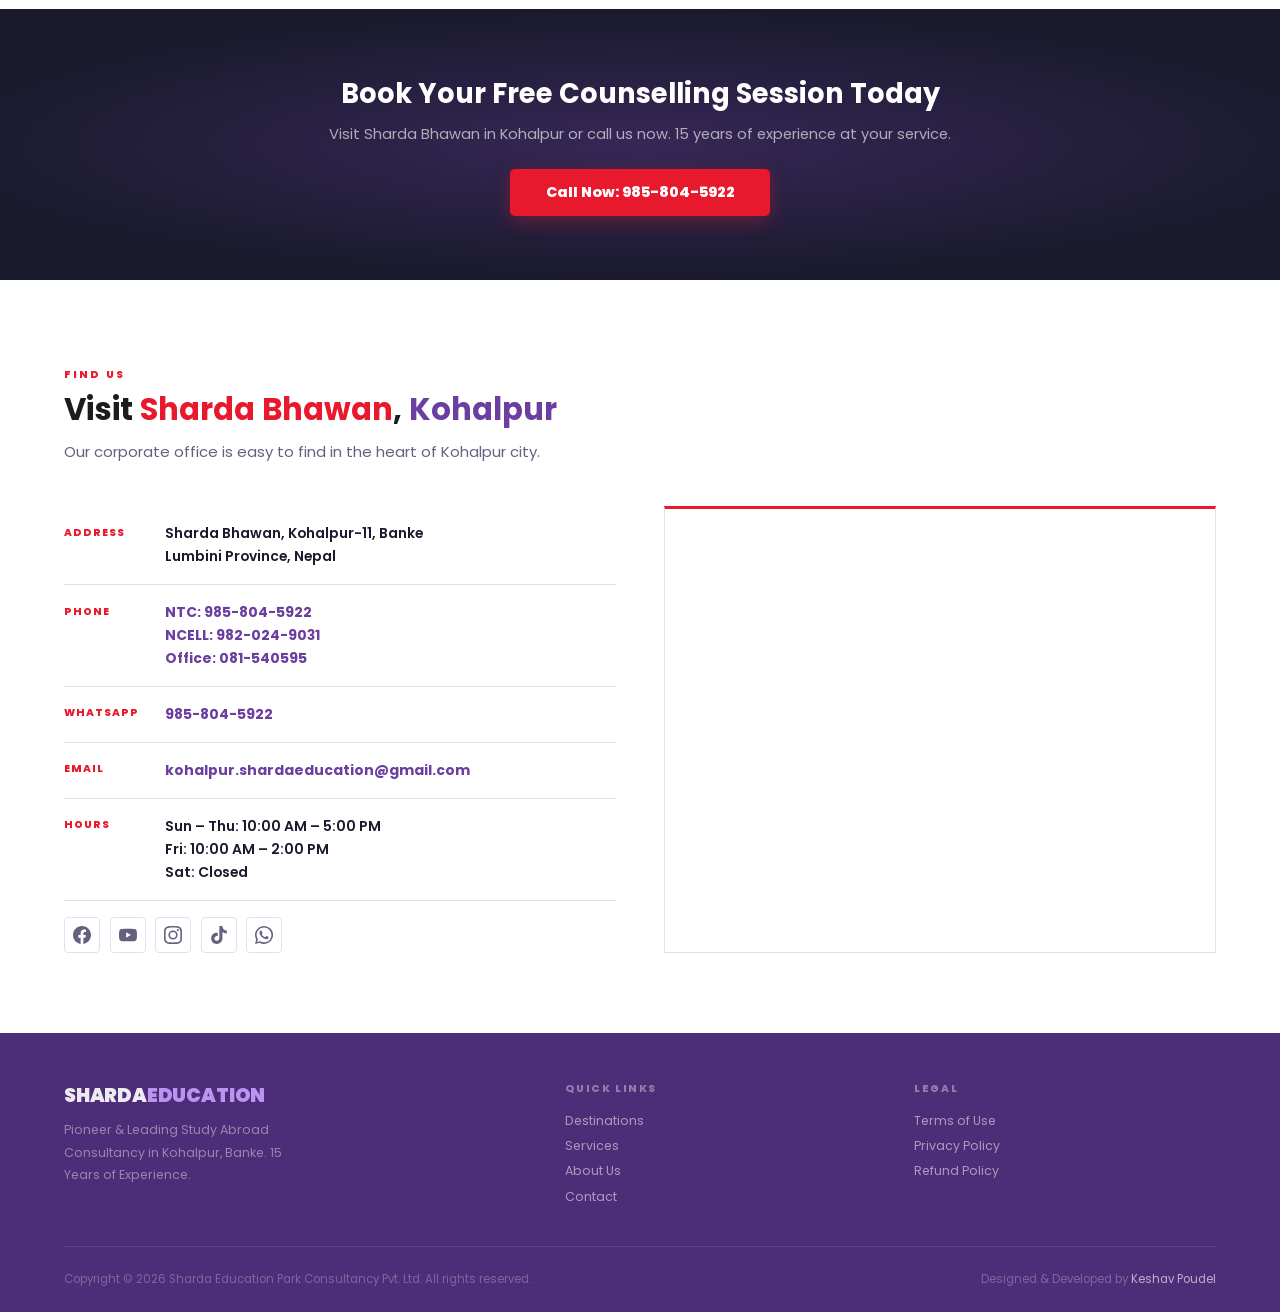
==== commit ec07f9e0: "updatedd with terms, privacy" ====
--- a/index.html
+++ b/index.html
@@ -1,13 +1,16 @@
 <!DOCTYPE html>
 <html lang="en">
+
 <head>
   <meta charset="UTF-8">
   <meta name="viewport" content="width=device-width, initial-scale=1.0">
-  <meta name="description" content="Sharda Education Park Consultancy Pvt. Ltd. — Pioneer & Leading Study Abroad Consultancy in Kohalpur, Banke. Study in Japan, Korea, Malta, Cyprus & Europe.">
+  <meta name="description"
+    content="Sharda Education Park Consultancy Pvt. Ltd. — Pioneer & Leading Study Abroad Consultancy in Kohalpur, Banke. Study in Japan, Korea, Malta, Cyprus & Europe.">
   <title>Sharda Education Park Consultancy Pvt. Ltd. | Study Abroad | Kohalpur, Nepal</title>
   <link href="https://fonts.googleapis.com/css2?family=Poppins:wght@400;600;700;800;900&display=swap" rel="stylesheet">
   <link rel="stylesheet" href="style.css">
 </head>
+
 <body>
 
   <!-- NAVBAR -->
@@ -47,8 +50,10 @@
     <div class="hero-overlay"></div>
     <div class="hero-content">
       <span class="badge">Pioneer & Leading Consultancy — Kohalpur City</span>
-      <h1>Study &amp; Work in<br><span class="h-red">Japan, Korea</span><br>&amp; <span class="h-gold">Europe</span></h1>
-      <p class="hero-sub">15 Years of Experience. 10 Years of Excellence. The most trusted name for study abroad in Kohalpur and Banke district.</p>
+      <h1>Study &amp; Work in<br><span class="h-red">Japan, Korea</span><br>&amp; <span class="h-gold">Europe</span>
+      </h1>
+      <p class="hero-sub">15 Years of Experience. 10 Years of Excellence. The most trusted name for study abroad in
+        Kohalpur and Banke district.</p>
       <div class="hero-stats">
         <div class="stat"><strong>15+</strong><span>Years Experience</span></div>
         <div class="stat"><strong>100+</strong><span>University Partners</span></div>
@@ -65,15 +70,53 @@
   <section class="section" id="dest">
     <div class="container">
       <span class="tag">Study Destinations</span>
-      <h2 class="section-title">Study &amp; Work Abroad — <span class="t-red">Sharda</span> <span class="t-purple">Gets You There</span></h2>
-      <p class="section-sub">We specialise in Japan, Korea, Malta, Cyprus and broader Europe. Expert guidance from university selection to visa approval.</p>
+      <h2 class="section-title">Study &amp; Work Abroad — <span class="t-red">Sharda</span> <span class="t-purple">Gets
+          You There</span></h2>
+      <p class="section-sub">We specialise in Japan, Korea, Malta, Cyprus and broader Europe. Expert guidance from
+        university selection to visa approval.</p>
       <div class="dest-grid">
-        <div class="dest-card" style="background-image:url('https://images.unsplash.com/photo-1490806843957-31f4c9a91c65?w=600&q=80')"><div class="dest-info"><h3>Japan</h3><p>Language Study · Diploma · Work & Study</p></div></div>
-        <div class="dest-card" style="background-image:url('https://images.unsplash.com/photo-1538485399081-7191377e8241?w=600&q=80')"><div class="dest-info"><h3>Korea</h3><p>TOPIK Prep · GKSP Scholarship · Seoul & Busan</p></div></div>
-        <div class="dest-card" style="background-image:url('https://images.unsplash.com/photo-1514890547357-a9ee288728e0?w=600&q=80')"><div class="dest-info"><h3>Malta</h3><p>English-Speaking Europe · EU Gateway</p></div></div>
-        <div class="dest-card" style="background-image:url('https://images.unsplash.com/photo-1560703650-ef3e0f254ae0?w=600&q=80')"><div class="dest-info"><h3>Cyprus</h3><p>EU Member State · Low Cost · Quality Universities</p></div></div>
-        <div class="dest-card" style="background-image:url('https://images.unsplash.com/photo-1502602898657-3e91760cbb34?w=600&q=80')"><div class="dest-info"><h3>Europe</h3><p>France, Italy, Poland, Hungary & more</p></div></div>
-        <div class="dest-card" style="background-image:url('https://images.unsplash.com/photo-1523482580672-f109ba8cb9be?w=600&q=80')"><div class="dest-info"><h3>Australia</h3><p>Work & Study · PR Pathway</p></div></div>
+        <div class="dest-card"
+          style="background-image:url('https://images.unsplash.com/photo-1490806843957-31f4c9a91c65?w=600&q=80')">
+          <div class="dest-info">
+            <h3>Japan</h3>
+            <p>Language Study · Diploma · Work & Study</p>
+          </div>
+        </div>
+        <div class="dest-card"
+          style="background-image:url('https://images.unsplash.com/photo-1538485399081-7191377e8241?w=600&q=80')">
+          <div class="dest-info">
+            <h3>Korea</h3>
+            <p>TOPIK Prep · GKSP Scholarship · Seoul & Busan</p>
+          </div>
+        </div>
+        <div class="dest-card"
+          style="background-image:url('https://images.unsplash.com/photo-1514890547357-a9ee288728e0?w=600&q=80')">
+          <div class="dest-info">
+            <h3>Malta</h3>
+            <p>English-Speaking Europe · EU Gateway</p>
+          </div>
+        </div>
+        <div class="dest-card"
+          style="background-image:url('https://images.unsplash.com/photo-1560703650-ef3e0f254ae0?w=600&q=80')">
+          <div class="dest-info">
+            <h3>Cyprus</h3>
+            <p>EU Member State · Low Cost · Quality Universities</p>
+          </div>
+        </div>
+        <div class="dest-card"
+          style="background-image:url('https://images.unsplash.com/photo-1502602898657-3e91760cbb34?w=600&q=80')">
+          <div class="dest-info">
+            <h3>Europe</h3>
+            <p>France, Italy, Poland, Hungary & more</p>
+          </div>
+        </div>
+        <div class="dest-card"
+          style="background-image:url('https://images.unsplash.com/photo-1523482580672-f109ba8cb9be?w=600&q=80')">
+          <div class="dest-info">
+            <h3>Australia</h3>
+            <p>Work & Study · PR Pathway</p>
+          </div>
+        </div>
       </div>
     </div>
   </section>
@@ -83,20 +126,45 @@
     <div class="container">
       <span class="tag">Our Services</span>
       <h2 class="section-title">Everything From Counselling<br>to Boarding Your Flight</h2>
-      <p class="section-sub">From country selection and university admission to visa filing, flight booking, and accommodation — all under one roof.</p>
+      <p class="section-sub">From country selection and university admission to visa filing, flight booking, and
+        accommodation — all under one roof.</p>
       <div class="svc-grid">
-        <div class="svc-card"><h4>University Selection</h4><p>We match your profile and budget with the right institution from our 100+ university network.</p></div>
-        <div class="svc-card"><h4>Free Counselling</h4><p>One-on-one sessions with experienced counsellors. Honest, accurate advice — no false promises.</p></div>
-        <div class="svc-card"><h4>Application & Admission</h4><p>Complete application management — documents, submissions, and offer letter follow-up.</p></div>
-        <div class="svc-card"><h4>Visa Preparation</h4><p>Expert visa documentation, interview preparation, and form review for all visa categories.</p></div>
-        <div class="svc-card"><h4>Language Classes</h4><p>Japanese, Korean, and English language courses taught by qualified instructors in Kohalpur.</p></div>
-        <div class="svc-card"><h4>Exam Coaching</h4><p>IELTS, TOEFL, PTE, JLPT, and TOPIK preparation with experienced instructors.</p></div>
+        <div class="svc-card">
+          <h4>University Selection</h4>
+          <p>We match your profile and budget with the right institution from our 100+ university network.</p>
+        </div>
+        <div class="svc-card">
+          <h4>Free Counselling</h4>
+          <p>One-on-one sessions with experienced counsellors. Honest, accurate advice — no false promises.</p>
+        </div>
+        <div class="svc-card">
+          <h4>Application & Admission</h4>
+          <p>Complete application management — documents, submissions, and offer letter follow-up.</p>
+        </div>
+        <div class="svc-card">
+          <h4>Visa Preparation</h4>
+          <p>Expert visa documentation, interview preparation, and form review for all visa categories.</p>
+        </div>
+        <div class="svc-card">
+          <h4>Language Classes</h4>
+          <p>Japanese, Korean, and English language courses taught by qualified instructors in Kohalpur.</p>
+        </div>
+        <div class="svc-card">
+          <h4>Exam Coaching</h4>
+          <p>IELTS, TOEFL, PTE, JLPT, and TOPIK preparation with experienced instructors.</p>
+        </div>
         <div class="svc-card">
           <h4>IT Services</h4>
           <p>Web Development, App Development, and similar digital solutions to empower your business.</p>
         </div>
-        <div class="svc-card"><h4>Accommodation</h4><p>Safe, affordable student housing arranged near your campus before you leave Nepal.</p></div>
-        <div class="svc-card"><h4>Flight Ticketing</h4><p>Competitive international airfare booking directly from our office. No hidden fees.</p></div>
+        <div class="svc-card">
+          <h4>Accommodation</h4>
+          <p>Safe, affordable student housing arranged near your campus before you leave Nepal.</p>
+        </div>
+        <div class="svc-card">
+          <h4>Flight Ticketing</h4>
+          <p>Competitive international airfare booking directly from our office. No hidden fees.</p>
+        </div>
       </div>
     </div>
   </section>
@@ -106,14 +174,33 @@
     <div class="container">
       <span class="tag">Why Choose Us</span>
       <h2 class="section-title">The <span class="t-red">Sharda</span> <span class="t-purple">Difference</span></h2>
-      <p class="section-sub">15 years of trust. The most established study abroad consultancy in Kohalpur and Banke district.</p>
+      <p class="section-sub">15 years of trust. The most established study abroad consultancy in Kohalpur and Banke
+        district.</p>
       <div class="why-grid">
-        <div class="why-card"><strong class="why-num">15+</strong><h4>Years of Experience</h4><p>The longest-running study abroad consultancy in Kohalpur and Banke district.</p></div>
-        <div class="why-card"><strong class="why-num">No.1</strong><h4>Pioneer Consultancy</h4><p>The first and most established study abroad consultancy in Kohalpur City.</p></div>
-        <div class="why-card"><strong class="why-num">100+</strong><h4>University Partners</h4><p>Representing top institutions across Japan, Korea, Malta, Cyprus and Europe.</p></div>
-        <div class="why-card"><strong class="why-num">Honest</strong><h4>No-False-Hope Policy</h4><p>Only accurate, realistic advice. We never mislead students with false promises.</p></div>
-        <div class="why-card"><strong class="why-num">Own</strong><h4>Sharda Bhawan</h4><p>We operate from our own corporate building in Kohalpur-11, near Nabil Bank.</p></div>
-        <div class="why-card"><strong class="why-num">1000+</strong><h4>Students Placed</h4><p>Successfully placed over a thousand students abroad with excellent visa approval rates.</p></div>
+        <div class="why-card"><strong class="why-num">15+</strong>
+          <h4>Years of Experience</h4>
+          <p>The longest-running study abroad consultancy in Kohalpur and Banke district.</p>
+        </div>
+        <div class="why-card"><strong class="why-num">No.1</strong>
+          <h4>Pioneer Consultancy</h4>
+          <p>The first and most established study abroad consultancy in Kohalpur City.</p>
+        </div>
+        <div class="why-card"><strong class="why-num">100+</strong>
+          <h4>University Partners</h4>
+          <p>Representing top institutions across Japan, Korea, Malta, Cyprus and Europe.</p>
+        </div>
+        <div class="why-card"><strong class="why-num">Honest</strong>
+          <h4>No-False-Hope Policy</h4>
+          <p>Only accurate, realistic advice. We never mislead students with false promises.</p>
+        </div>
+        <div class="why-card"><strong class="why-num">Own</strong>
+          <h4>Sharda Bhawan</h4>
+          <p>We operate from our own corporate building in Kohalpur-11, near Nabil Bank.</p>
+        </div>
+        <div class="why-card"><strong class="why-num">1000+</strong>
+          <h4>Students Placed</h4>
+          <p>Successfully placed over a thousand students abroad with excellent visa approval rates.</p>
+        </div>
       </div>
     </div>
   </section>
@@ -129,35 +216,59 @@
   <section class="section" id="contact">
     <div class="container">
       <span class="tag">Find Us</span>
-      <h2 class="section-title">Visit <span class="t-red">Sharda Bhawan</span>, <span class="t-purple">Kohalpur</span></h2>
+      <h2 class="section-title">Visit <span class="t-red">Sharda Bhawan</span>, <span class="t-purple">Kohalpur</span>
+      </h2>
       <p class="section-sub">Our corporate office is easy to find in the heart of Kohalpur city.</p>
       <div class="contact-grid">
         <div class="contact-info">
-          <div class="c-item"><span class="c-label">Address</span><span class="c-val">Sharda Bhawan, Kohalpur-11, Banke<br>Lumbini Province, Nepal</span></div>
-          <div class="c-item"><span class="c-label">Phone</span><span class="c-val"><a href="tel:9858045922">NTC: 985-804-5922</a><br><a href="tel:9820249031">NCELL: 982-024-9031</a><br><a href="tel:081540595">Office: 081-540595</a></span></div>
-          <div class="c-item"><span class="c-label">WhatsApp</span><span class="c-val"><a href="https://wa.me/9779858045922">985-804-5922</a></span></div>
-          <div class="c-item"><span class="c-label">Email</span><span class="c-val"><a href="mailto:kohalpur.shardaeducation@gmail.com">kohalpur.shardaeducation@gmail.com</a></span></div>
-          <div class="c-item"><span class="c-label">Hours</span><span class="c-val">Sun – Thu: 10:00 AM – 5:00 PM<br>Fri: 10:00 AM – 2:00 PM<br>Sat: Closed</span></div>
+          <div class="c-item"><span class="c-label">Address</span><span class="c-val">Sharda Bhawan, Kohalpur-11,
+              Banke<br>Lumbini Province, Nepal</span></div>
+          <div class="c-item"><span class="c-label">Phone</span><span class="c-val"><a href="tel:9858045922">NTC:
+                985-804-5922</a><br><a href="tel:9820249031">NCELL: 982-024-9031</a><br><a href="tel:081540595">Office:
+                081-540595</a></span></div>
+          <div class="c-item"><span class="c-label">WhatsApp</span><span class="c-val"><a
+                href="https://wa.me/9779858045922">985-804-5922</a></span></div>
+          <div class="c-item"><span class="c-label">Email</span><span class="c-val"><a
+                href="mailto:kohalpur.shardaeducation@gmail.com">kohalpur.shardaeducation@gmail.com</a></span></div>
+          <div class="c-item"><span class="c-label">Hours</span><span class="c-val">Sun – Thu: 10:00 AM – 5:00
+              PM<br>Fri: 10:00 AM – 2:00 PM<br>Sat: Closed</span></div>
           <div class="socials">
-            <a href="https://www.facebook.com/sharda.educationparkconsultancy/" target="_blank" rel="noopener" title="Facebook">
-              <svg viewBox="0 0 24 24"><path d="M24 12.073c0-6.627-5.373-12-12-12s-12 5.373-12 12c0 5.99 4.388 10.954 10.125 11.854v-8.385H7.078v-3.47h3.047V9.43c0-3.007 1.792-4.669 4.533-4.669 1.312 0 2.686.235 2.686.235v2.953H15.83c-1.491 0-1.956.925-1.956 1.874v2.25h3.328l-.532 3.47h-2.796v8.385C19.612 23.027 24 18.062 24 12.073z"/></svg>
+            <a href="https://www.facebook.com/sharda.educationparkconsultancy/" target="_blank" rel="noopener"
+              title="Facebook">
+              <svg viewBox="0 0 24 24">
+                <path
+                  d="M24 12.073c0-6.627-5.373-12-12-12s-12 5.373-12 12c0 5.99 4.388 10.954 10.125 11.854v-8.385H7.078v-3.47h3.047V9.43c0-3.007 1.792-4.669 4.533-4.669 1.312 0 2.686.235 2.686.235v2.953H15.83c-1.491 0-1.956.925-1.956 1.874v2.25h3.328l-.532 3.47h-2.796v8.385C19.612 23.027 24 18.062 24 12.073z" />
+              </svg>
             </a>
             <a href="https://www.youtube.com/@ShardaEvents" target="_blank" rel="noopener" title="YouTube">
-              <svg viewBox="0 0 24 24"><path d="M23.498 6.186a3.016 3.016 0 00-2.122-2.136C19.505 3.545 12 3.545 12 3.545s-7.505 0-9.377.505A3.017 3.017 0 00.502 6.186C0 8.07 0 12 0 12s0 3.93.502 5.814a3.016 3.016 0 002.122 2.136c1.871.505 9.376.505 9.376.505s7.505 0 9.377-.505a3.015 3.015 0 002.122-2.136C24 15.93 24 12 24 12s0-3.93-.502-5.814zM9.545 15.568V8.432L15.818 12l-6.273 3.568z"/></svg>
+              <svg viewBox="0 0 24 24">
+                <path
+                  d="M23.498 6.186a3.016 3.016 0 00-2.122-2.136C19.505 3.545 12 3.545 12 3.545s-7.505 0-9.377.505A3.017 3.017 0 00.502 6.186C0 8.07 0 12 0 12s0 3.93.502 5.814a3.016 3.016 0 002.122 2.136c1.871.505 9.376.505 9.376.505s7.505 0 9.377-.505a3.015 3.015 0 002.122-2.136C24 15.93 24 12 24 12s0-3.93-.502-5.814zM9.545 15.568V8.432L15.818 12l-6.273 3.568z" />
+              </svg>
             </a>
             <a href="https://www.instagram.com/shardaevents.official/" target="_blank" rel="noopener" title="Instagram">
-              <svg viewBox="0 0 24 24"><path d="M12 0C8.74 0 8.333.015 7.053.072 5.775.132 4.905.333 4.14.63c-.789.306-1.459.717-2.126 1.384S.935 3.35.63 4.14C.333 4.905.131 5.775.072 7.053.012 8.333 0 8.74 0 12s.015 3.667.072 4.947c.06 1.277.261 2.148.558 2.913.306.788.717 1.459 1.384 2.126.667.666 1.336 1.079 2.126 1.384.766.296 1.636.499 2.913.558C8.333 23.988 8.74 24 12 24s3.667-.015 4.947-.072c1.277-.06 2.148-.262 2.913-.558.788-.306 1.459-.718 2.126-1.384.666-.667 1.079-1.335 1.384-2.126.296-.765.499-1.636.558-2.913.06-1.28.072-1.687.072-4.947s-.015-3.667-.072-4.947c-.06-1.277-.262-2.149-.558-2.913-.306-.789-.718-1.459-1.384-2.126C21.319 1.347 20.651.935 19.86.63c-.765-.297-1.636-.499-2.913-.558C15.667.012 15.26 0 12 0zm0 2.16c3.203 0 3.585.016 4.85.071 1.17.055 1.805.249 2.227.415.56.217.96.477 1.38.896.419.42.679.819.896 1.379.165.422.36 1.057.415 2.227.055 1.265.071 1.647.071 4.85s-.016 3.585-.071 4.85c-.055 1.17-.249 1.805-.415 2.227-.217.56-.477.96-.896 1.38-.42.419-.819.679-1.379.896-.422.165-1.057.36-2.227.415-1.265.055-1.647.071-4.85.071s-3.585-.016-4.85-.071c-1.17-.055-1.805-.249-2.227-.415-.56-.217-.96-.477-1.38-.896-.419-.42-.679-.819-.896-1.379-.165-.422-.36-1.057-.415-2.227C2.175 15.585 2.16 15.203 2.16 12s.016-3.585.071-4.85c.055-1.17.249-1.805.415-2.227.217-.56.477-.96.896-1.38.42-.419.819-.679 1.379-.896.422-.165 1.057-.36 2.227-.415 1.265-.055 1.647-.071 4.85-.071zM12 5.838a6.162 6.162 0 100 12.324 6.162 6.162 0 000-12.324zM12 16a4 4 0 110-8 4 4 0 010 8zm6.406-9.145a1.44 1.44 0 100-2.88 1.44 1.44 0 000 2.88z"/></svg>
+              <svg viewBox="0 0 24 24">
+                <path
+                  d="M12 0C8.74 0 8.333.015 7.053.072 5.775.132 4.905.333 4.14.63c-.789.306-1.459.717-2.126 1.384S.935 3.35.63 4.14C.333 4.905.131 5.775.072 7.053.012 8.333 0 8.74 0 12s.015 3.667.072 4.947c.06 1.277.261 2.148.558 2.913.306.788.717 1.459 1.384 2.126.667.666 1.336 1.079 2.126 1.384.766.296 1.636.499 2.913.558C8.333 23.988 8.74 24 12 24s3.667-.015 4.947-.072c1.277-.06 2.148-.262 2.913-.558.788-.306 1.459-.718 2.126-1.384.666-.667 1.079-1.335 1.384-2.126.296-.765.499-1.636.558-2.913.06-1.28.072-1.687.072-4.947s-.015-3.667-.072-4.947c-.06-1.277-.262-2.149-.558-2.913-.306-.789-.718-1.459-1.384-2.126C21.319 1.347 20.651.935 19.86.63c-.765-.297-1.636-.499-2.913-.558C15.667.012 15.26 0 12 0zm0 2.16c3.203 0 3.585.016 4.85.071 1.17.055 1.805.249 2.227.415.56.217.96.477 1.38.896.419.42.679.819.896 1.379.165.422.36 1.057.415 2.227.055 1.265.071 1.647.071 4.85s-.016 3.585-.071 4.85c-.055 1.17-.249 1.805-.415 2.227-.217.56-.477.96-.896 1.38-.42.419-.819.679-1.379.896-.422.165-1.057.36-2.227.415-1.265.055-1.647.071-4.85.071s-3.585-.016-4.85-.071c-1.17-.055-1.805-.249-2.227-.415-.56-.217-.96-.477-1.38-.896-.419-.42-.679-.819-.896-1.379-.165-.422-.36-1.057-.415-2.227C2.175 15.585 2.16 15.203 2.16 12s.016-3.585.071-4.85c.055-1.17.249-1.805.415-2.227.217-.56.477-.96.896-1.38.42-.419.819-.679 1.379-.896.422-.165 1.057-.36 2.227-.415 1.265-.055 1.647-.071 4.85-.071zM12 5.838a6.162 6.162 0 100 12.324 6.162 6.162 0 000-12.324zM12 16a4 4 0 110-8 4 4 0 010 8zm6.406-9.145a1.44 1.44 0 100-2.88 1.44 1.44 0 000 2.88z" />
+              </svg>
             </a>
             <a href="https://www.tiktok.com/@the.shardaevents" target="_blank" rel="noopener" title="TikTok">
-              <svg viewBox="0 0 24 24"><path d="M12.53.02C13.84 0 15.14.01 16.44 0c.08 1.53.63 3.09 1.75 4.17 1.12 1.11 2.7 1.62 4.24 1.79v4.03c-1.44-.05-2.89-.35-4.2-.97-.57-.26-1.1-.59-1.62-.93-.01 2.92.01 5.84-.02 8.75-.03 1.4-.54 2.79-1.35 3.94-1.31 1.92-3.58 3.17-5.91 3.21-1.43.08-2.86-.31-4.08-1.03-2.02-1.19-3.44-3.37-3.65-5.71-.02-.5-.03-1-.01-1.49.18-1.9 1.12-3.72 2.58-4.96 1.66-1.44 3.98-2.13 6.15-1.72.02 1.48-.04 2.96-.04 4.44-.9-.32-1.98-.23-2.81.33-.85.51-1.44 1.43-1.58 2.41-.14.99.28 2.01 1.03 2.67.78.71 1.82.96 2.85.74 1.02-.22 1.93-.9 2.33-1.85.35-.8.41-1.68.36-2.53V.02z"/></svg>
+              <svg viewBox="0 0 24 24">
+                <path
+                  d="M12.53.02C13.84 0 15.14.01 16.44 0c.08 1.53.63 3.09 1.75 4.17 1.12 1.11 2.7 1.62 4.24 1.79v4.03c-1.44-.05-2.89-.35-4.2-.97-.57-.26-1.1-.59-1.62-.93-.01 2.92.01 5.84-.02 8.75-.03 1.4-.54 2.79-1.35 3.94-1.31 1.92-3.58 3.17-5.91 3.21-1.43.08-2.86-.31-4.08-1.03-2.02-1.19-3.44-3.37-3.65-5.71-.02-.5-.03-1-.01-1.49.18-1.9 1.12-3.72 2.58-4.96 1.66-1.44 3.98-2.13 6.15-1.72.02 1.48-.04 2.96-.04 4.44-.9-.32-1.98-.23-2.81.33-.85.51-1.44 1.43-1.58 2.41-.14.99.28 2.01 1.03 2.67.78.71 1.82.96 2.85.74 1.02-.22 1.93-.9 2.33-1.85.35-.8.41-1.68.36-2.53V.02z" />
+              </svg>
             </a>
             <a href="https://wa.me/9779858045922" target="_blank" rel="noopener" title="WhatsApp">
-              <svg viewBox="0 0 24 24"><path d="M17.472 14.382c-.297-.149-1.758-.867-2.03-.967-.273-.099-.471-.148-.67.15-.197.297-.767.966-.94 1.164-.173.199-.347.223-.644.075-.297-.15-1.255-.463-2.39-1.475-.883-.788-1.48-1.761-1.653-2.059-.173-.297-.018-.458.13-.606.134-.133.298-.347.446-.52.149-.174.198-.298.298-.497.099-.198.05-.371-.025-.52-.075-.149-.669-1.612-.916-2.207-.242-.579-.487-.5-.669-.51-.173-.008-.371-.01-.57-.01-.198 0-.52.074-.792.372-.272.297-1.04 1.016-1.04 2.479 0 1.462 1.065 2.875 1.213 3.074.149.198 2.096 3.2 5.077 4.487.709.306 1.262.489 1.694.625.712.227 1.36.195 1.871.118.571-.085 1.758-.719 2.006-1.413.248-.694.248-1.289.173-1.413-.074-.124-.272-.198-.57-.347m-5.421 7.403h-.004a9.87 9.87 0 01-5.031-1.378l-.361-.214-3.741.982.998-3.648-.235-.374a9.86 9.86 0 01-1.51-5.26c.001-5.45 4.436-9.884 9.888-9.884 2.64 0 5.122 1.03 6.988 2.898a9.825 9.825 0 012.893 6.994c-.003 5.45-4.437 9.884-9.885 9.884m8.413-18.297A11.815 11.815 0 0012.05 0C5.414 0 .01 5.403.007 12.04a11.842 11.842 0 001.576 5.922L0 24l6.135-1.61a11.81 11.81 0 005.911 1.583h.005c6.637 0 12.042-5.403 12.045-12.04a11.817 11.817 0 00-3.541-8.513z"/></svg>
+              <svg viewBox="0 0 24 24">
+                <path
+                  d="M17.472 14.382c-.297-.149-1.758-.867-2.03-.967-.273-.099-.471-.148-.67.15-.197.297-.767.966-.94 1.164-.173.199-.347.223-.644.075-.297-.15-1.255-.463-2.39-1.475-.883-.788-1.48-1.761-1.653-2.059-.173-.297-.018-.458.13-.606.134-.133.298-.347.446-.52.149-.174.198-.298.298-.497.099-.198.05-.371-.025-.52-.075-.149-.669-1.612-.916-2.207-.242-.579-.487-.5-.669-.51-.173-.008-.371-.01-.57-.01-.198 0-.52.074-.792.372-.272.297-1.04 1.016-1.04 2.479 0 1.462 1.065 2.875 1.213 3.074.149.198 2.096 3.2 5.077 4.487.709.306 1.262.489 1.694.625.712.227 1.36.195 1.871.118.571-.085 1.758-.719 2.006-1.413.248-.694.248-1.289.173-1.413-.074-.124-.272-.198-.57-.347m-5.421 7.403h-.004a9.87 9.87 0 01-5.031-1.378l-.361-.214-3.741.982.998-3.648-.235-.374a9.86 9.86 0 01-1.51-5.26c.001-5.45 4.436-9.884 9.888-9.884 2.64 0 5.122 1.03 6.988 2.898a9.825 9.825 0 012.893 6.994c-.003 5.45-4.437 9.884-9.885 9.884m8.413-18.297A11.815 11.815 0 0012.05 0C5.414 0 .01 5.403.007 12.04a11.842 11.842 0 001.576 5.922L0 24l6.135-1.61a11.81 11.81 0 005.911 1.583h.005c6.637 0 12.042-5.403 12.045-12.04a11.817 11.817 0 00-3.541-8.513z" />
+              </svg>
             </a>
           </div>
         </div>
         <div class="map-frame">
-          <iframe src="https://www.google.com/maps/embed?pb=!1m18!1m12!1m3!1d3530.4539840389326!2d81.68588231503613!3d28.192309882595!2m3!1f0!2f0!3f0!3m2!1i1024!2i768!4f13.1!3m3!1m2!1s0x3998656fc7406b8b%3A0x53ae0618f29b1c6d!2sSharda%20Education%20Park%20Consultancy%20Pvt.%20Ltd.!5e0!3m2!1sen!2snp!4v1711000000000!5m2!1sen!2snp"
+          <iframe
+            src="https://www.google.com/maps/embed?pb=!1m18!1m12!1m3!1d3530.4539840389326!2d81.68588231503613!3d28.192309882595!2m3!1f0!2f0!3f0!3m2!1i1024!2i768!4f13.1!3m3!1m2!1s0x3998656fc7406b8b%3A0x53ae0618f29b1c6d!2sSharda%20Education%20Park%20Consultancy%20Pvt.%20Ltd.!5e0!3m2!1sen!2snp!4v1711000000000!5m2!1sen!2snp"
             allowfullscreen="" loading="lazy" title="Sharda Education Park Location"></iframe>
         </div>
       </div>
@@ -168,7 +279,8 @@
   <footer>
     <div class="footer-inner">
       <div class="f-brand">
-        <span class="logo-sharda" style="color:rgba(255,255,255,.9)">SHARDA</span><span class="logo-edu" style="color:rgba(200,160,255,.9)">EDUCATION</span>
+        <span class="logo-sharda" style="color:rgba(255,255,255,.9)">SHARDA</span><span class="logo-edu"
+          style="color:rgba(200,160,255,.9)">EDUCATION</span>
         <p>Pioneer & Leading Study Abroad Consultancy in Kohalpur, Banke. 15 Years of Experience.</p>
       </div>
       <div class="f-links">
@@ -176,15 +288,14 @@
         <a href="#dest">Destinations</a>
         <a href="#services">Services</a>
         <a href="#about">About Us</a>
+
         <a href="#contact">Contact</a>
       </div>
       <div class="f-links">
-        <h5>Destinations</h5>
-        <a href="#dest">Japan</a>
-        <a href="#dest">Korea</a>
-        <a href="#dest">Malta</a>
-        <a href="#dest">Cyprus</a>
-        <a href="#dest">Europe</a>
+        <h5>Legal</h5>
+        <a href="terms.html">Terms of Use</a>
+        <a href="privacy.html">Privacy Policy</a>
+        <a href="#">Refund Policy</a>
       </div>
     </div>
     <div class="f-bottom">
@@ -195,7 +306,10 @@
 
   <!-- FLOATING WHATSAPP -->
   <a href="https://wa.me/9779858045922" class="float-wa" title="WhatsApp">
-    <svg viewBox="0 0 24 24"><path d="M17.472 14.382c-.297-.149-1.758-.867-2.03-.967-.273-.099-.471-.148-.67.15-.197.297-.767.966-.94 1.164-.173.199-.347.223-.644.075-.297-.15-1.255-.463-2.39-1.475-.883-.788-1.48-1.761-1.653-2.059-.173-.297-.018-.458.13-.606.134-.133.298-.347.446-.52.149-.174.198-.298.298-.497.099-.198.05-.371-.025-.52-.075-.149-.669-1.612-.916-2.207-.242-.579-.487-.5-.669-.51-.173-.008-.371-.01-.57-.01-.198 0-.52.074-.792.372-.272.297-1.04 1.016-1.04 2.479 0 1.462 1.065 2.875 1.213 3.074.149.198 2.096 3.2 5.077 4.487.709.306 1.262.489 1.694.625.712.227 1.36.195 1.871.118.571-.085 1.758-.719 2.006-1.413.248-.694.248-1.289.173-1.413-.074-.124-.272-.198-.57-.347m-5.421 7.403h-.004a9.87 9.87 0 01-5.031-1.378l-.361-.214-3.741.982.998-3.648-.235-.374a9.86 9.86 0 01-1.51-5.26c.001-5.45 4.436-9.884 9.888-9.884 2.64 0 5.122 1.03 6.988 2.898a9.825 9.825 0 012.893 6.994c-.003 5.45-4.437 9.884-9.885 9.884m8.413-18.297A11.815 11.815 0 0012.05 0C5.414 0 .01 5.403.007 12.04a11.842 11.842 0 001.576 5.922L0 24l6.135-1.61a11.81 11.81 0 005.911 1.583h.005c6.637 0 12.042-5.403 12.045-12.04a11.817 11.817 0 00-3.541-8.513z"/></svg>
+    <svg viewBox="0 0 24 24">
+      <path
+        d="M17.472 14.382c-.297-.149-1.758-.867-2.03-.967-.273-.099-.471-.148-.67.15-.197.297-.767.966-.94 1.164-.173.199-.347.223-.644.075-.297-.15-1.255-.463-2.39-1.475-.883-.788-1.48-1.761-1.653-2.059-.173-.297-.018-.458.13-.606.134-.133.298-.347.446-.52.149-.174.198-.298.298-.497.099-.198.05-.371-.025-.52-.075-.149-.669-1.612-.916-2.207-.242-.579-.487-.5-.669-.51-.173-.008-.371-.01-.57-.01-.198 0-.52.074-.792.372-.272.297-1.04 1.016-1.04 2.479 0 1.462 1.065 2.875 1.213 3.074.149.198 2.096 3.2 5.077 4.487.709.306 1.262.489 1.694.625.712.227 1.36.195 1.871.118.571-.085 1.758-.719 2.006-1.413.248-.694.248-1.289.173-1.413-.074-.124-.272-.198-.57-.347m-5.421 7.403h-.004a9.87 9.87 0 01-5.031-1.378l-.361-.214-3.741.982.998-3.648-.235-.374a9.86 9.86 0 01-1.51-5.26c.001-5.45 4.436-9.884 9.888-9.884 2.64 0 5.122 1.03 6.988 2.898a9.825 9.825 0 012.893 6.994c-.003 5.45-4.437 9.884-9.885 9.884m8.413-18.297A11.815 11.815 0 0012.05 0C5.414 0 .01 5.403.007 12.04a11.842 11.842 0 001.576 5.922L0 24l6.135-1.61a11.81 11.81 0 005.911 1.583h.005c6.637 0 12.042-5.403 12.045-12.04a11.817 11.817 0 00-3.541-8.513z" />
+    </svg>
   </a>
 
   <script>
@@ -227,4 +341,5 @@
     });
   </script>
 </body>
-</html>
+
+</html>
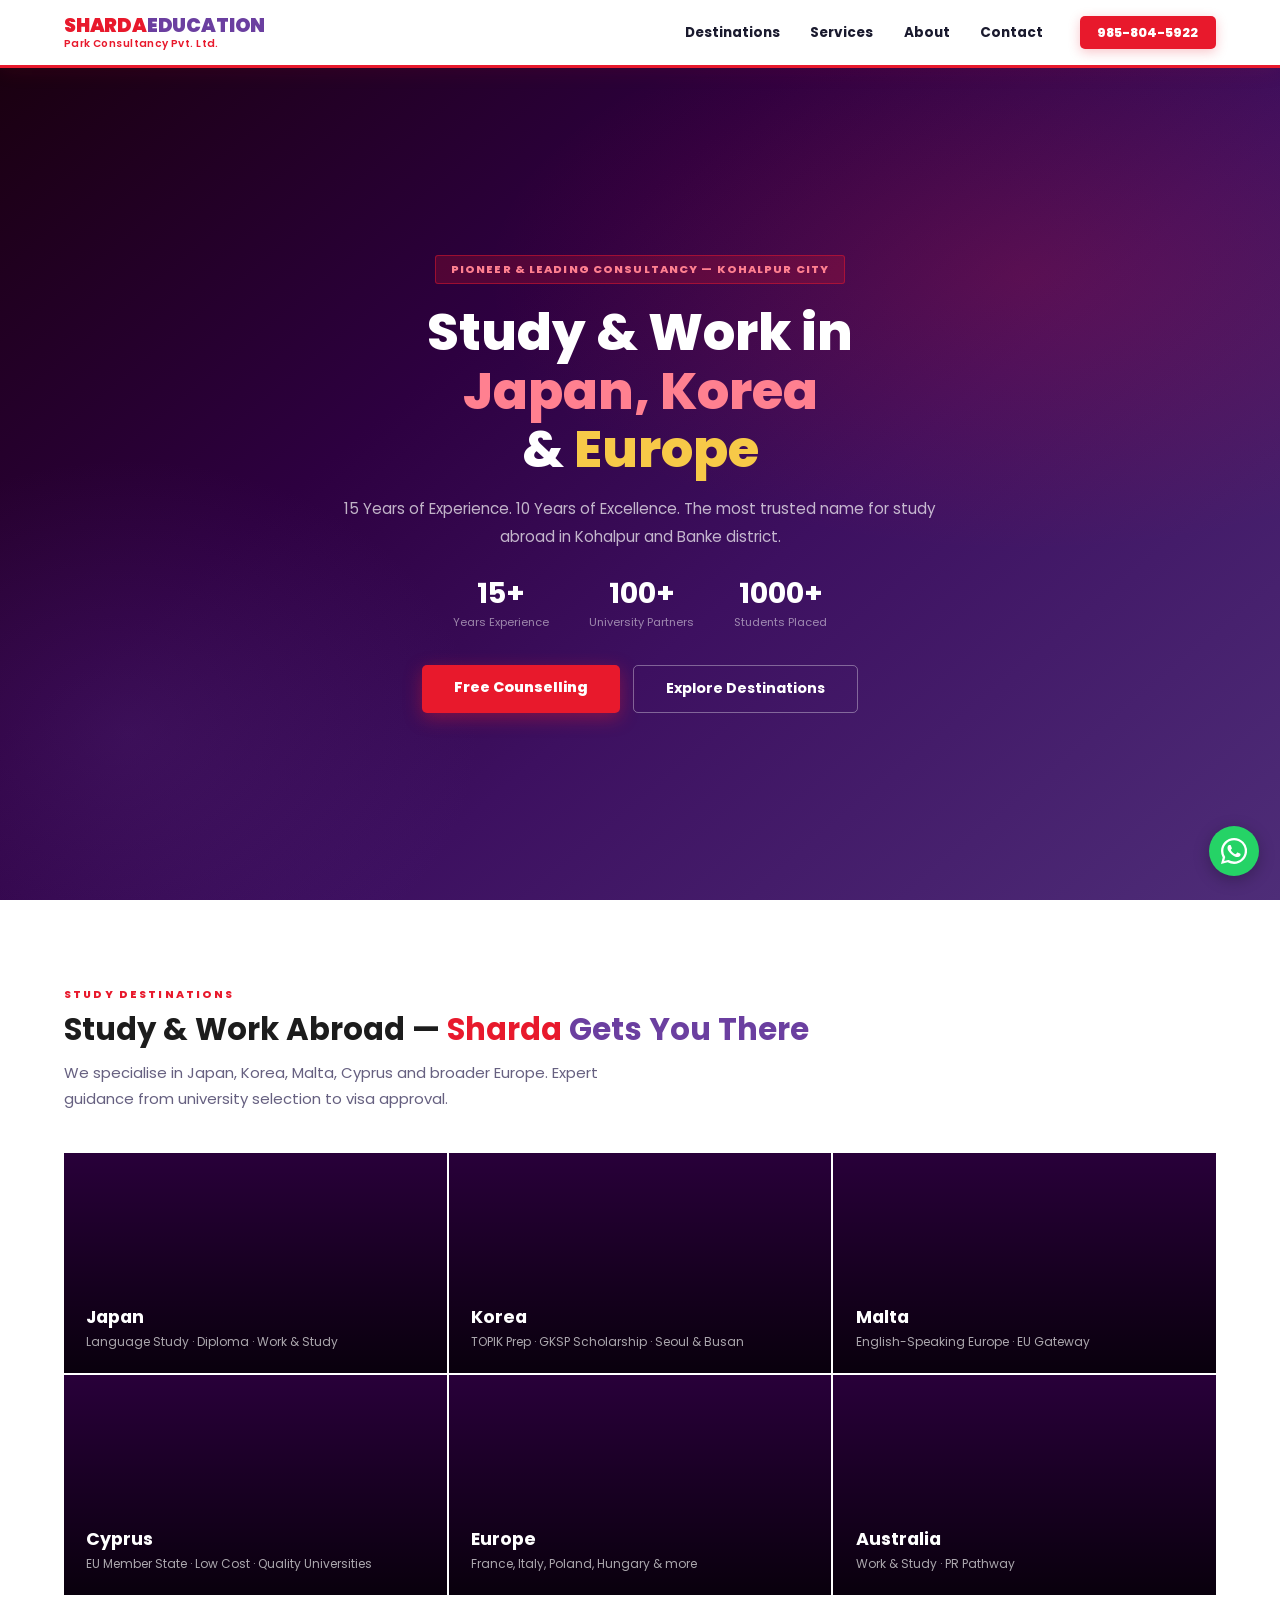
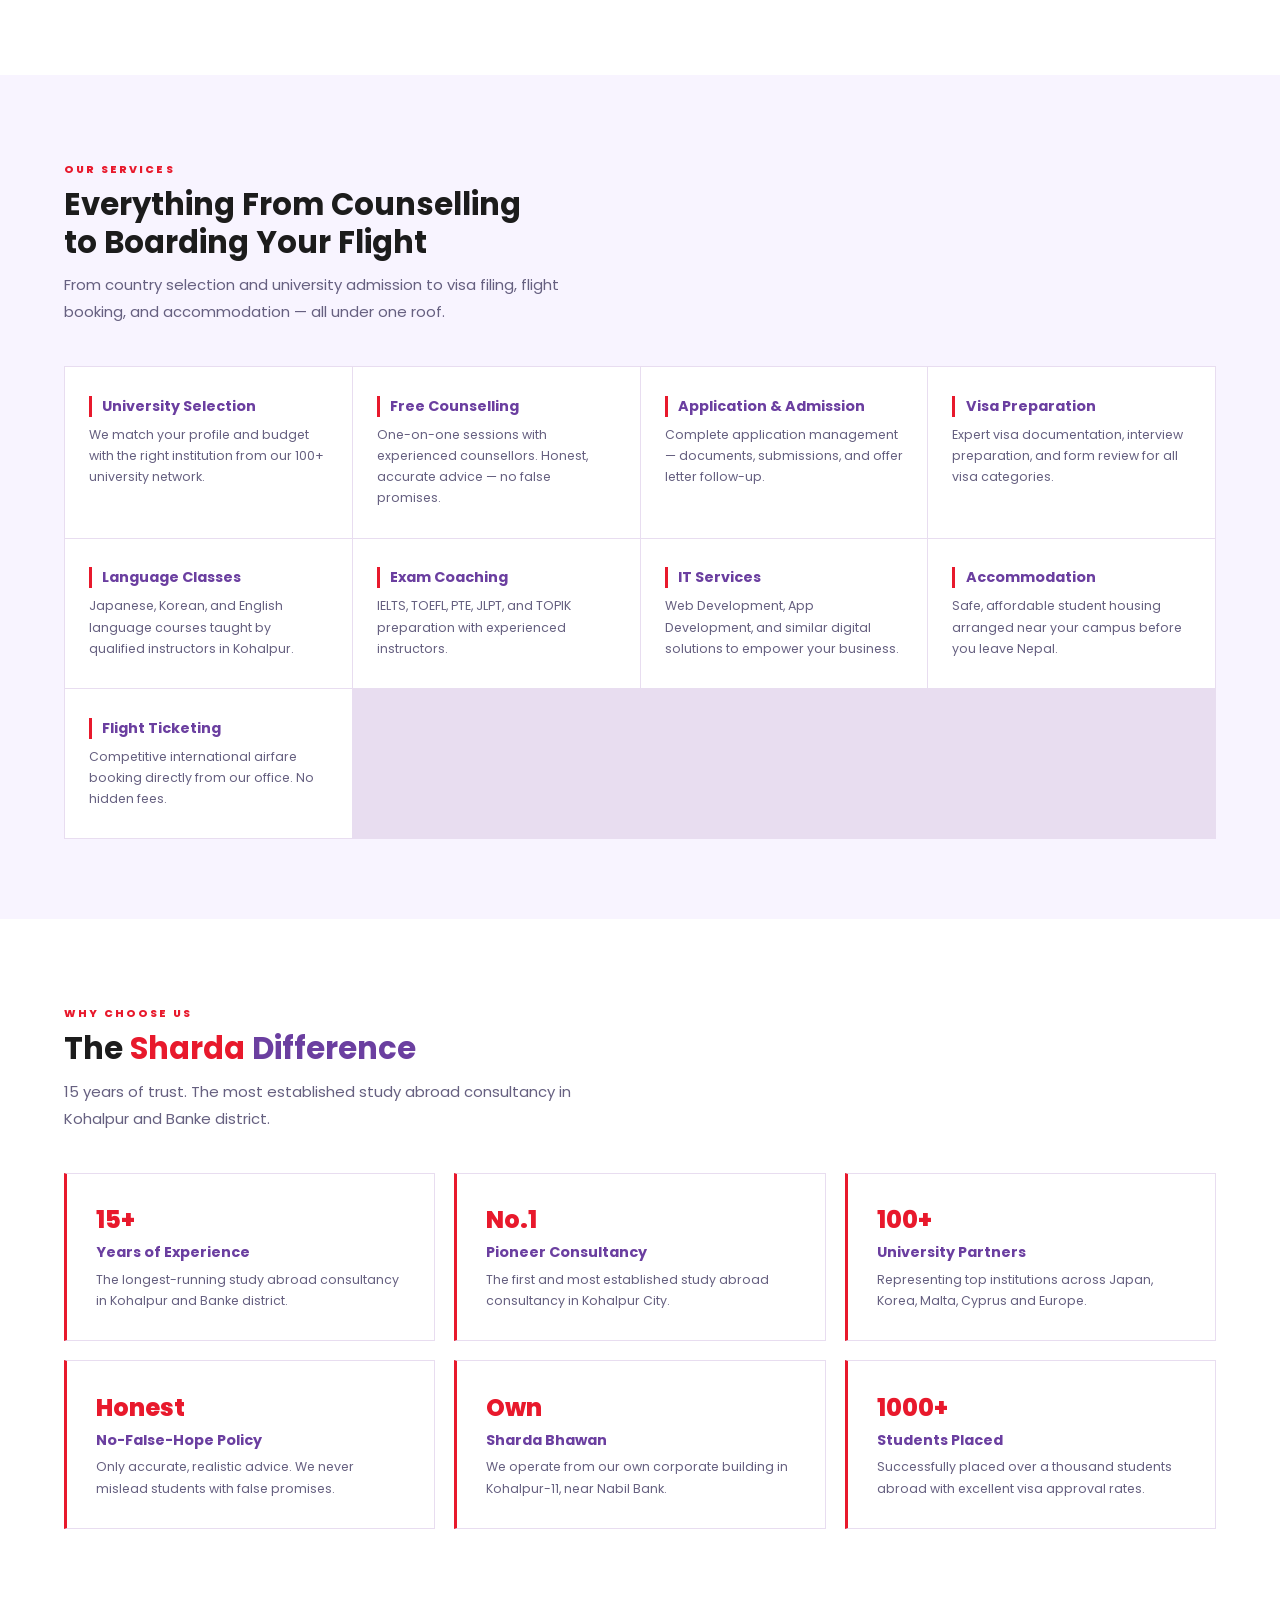
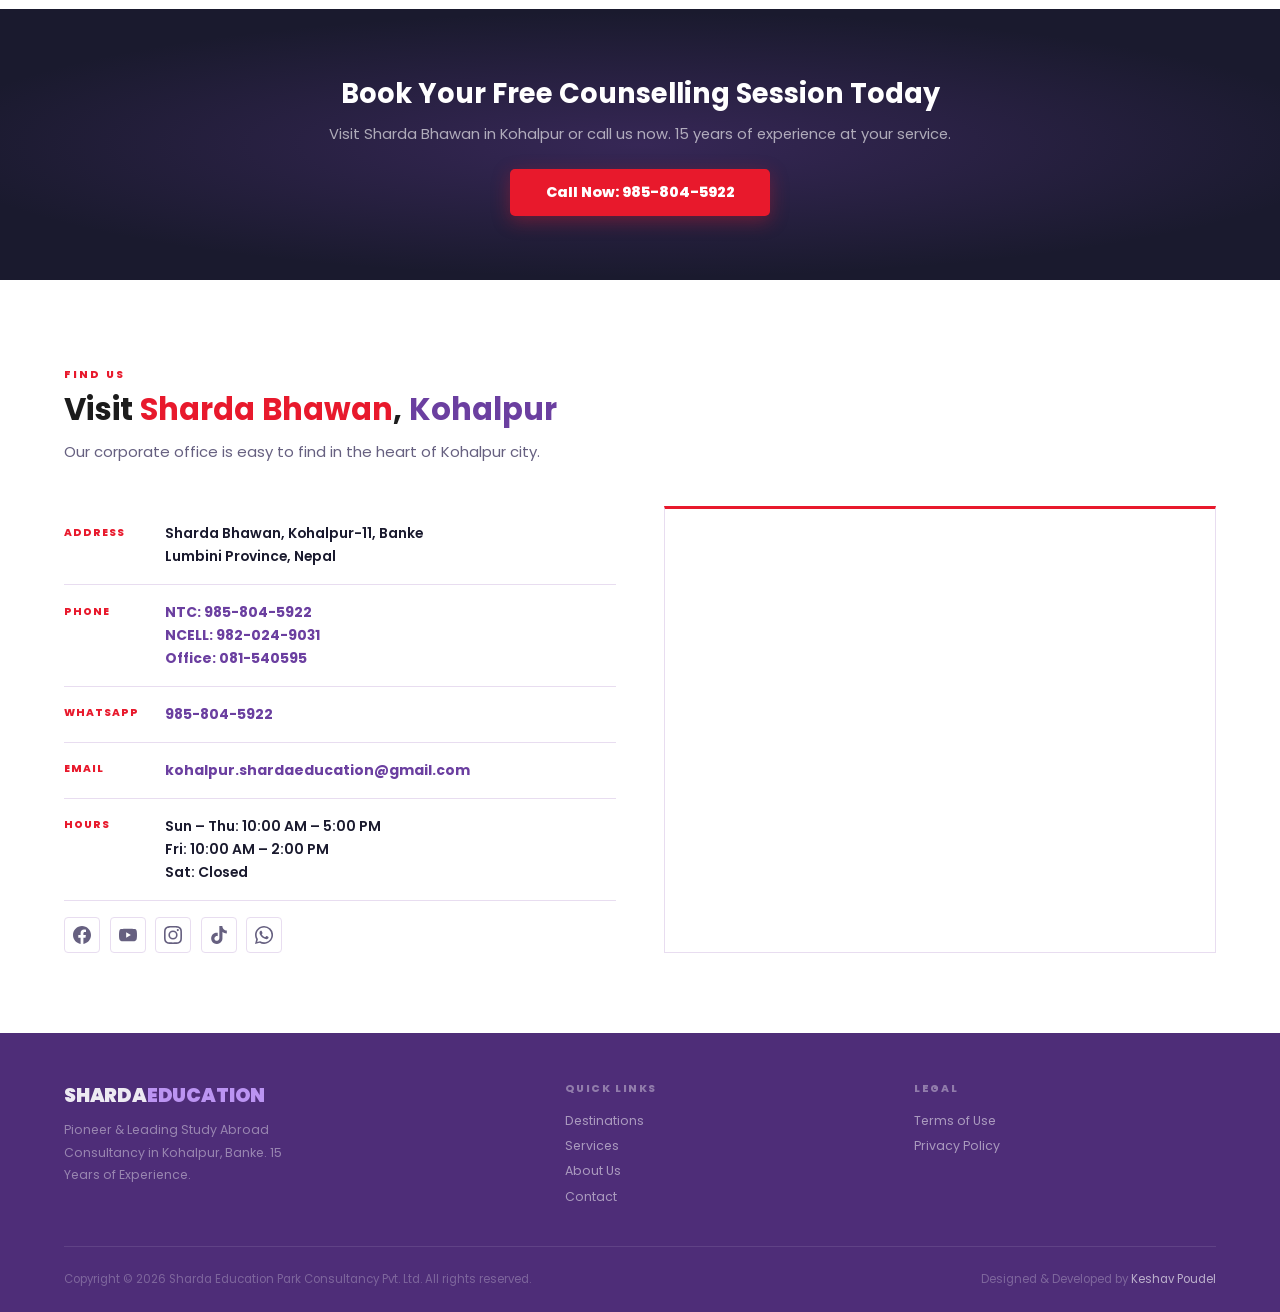
==== commit 17647305: "Update index.html" ====
--- a/index.html
+++ b/index.html
@@ -295,7 +295,6 @@
         <h5>Legal</h5>
         <a href="terms.html">Terms of Use</a>
         <a href="privacy.html">Privacy Policy</a>
-        <a href="#">Refund Policy</a>
       </div>
     </div>
     <div class="f-bottom">
@@ -342,4 +341,4 @@
   </script>
 </body>
 
-</html>+</html>
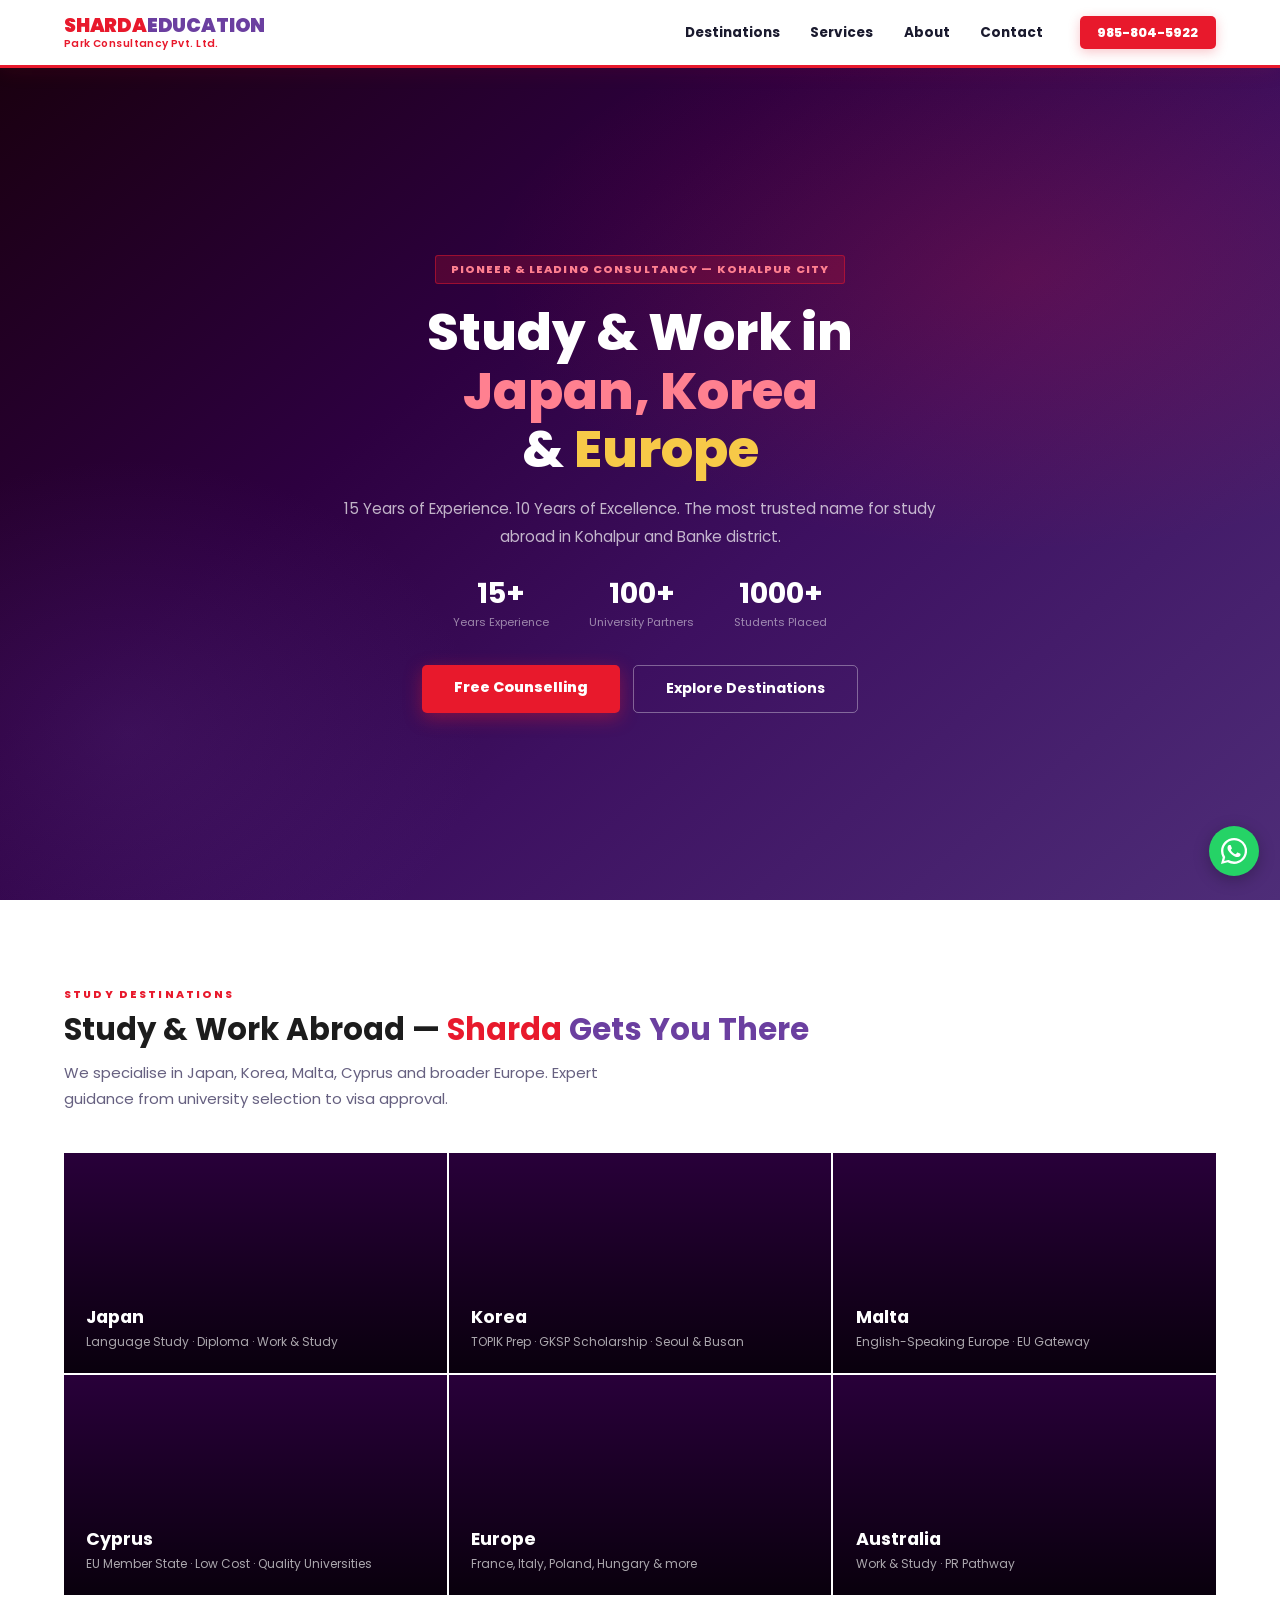
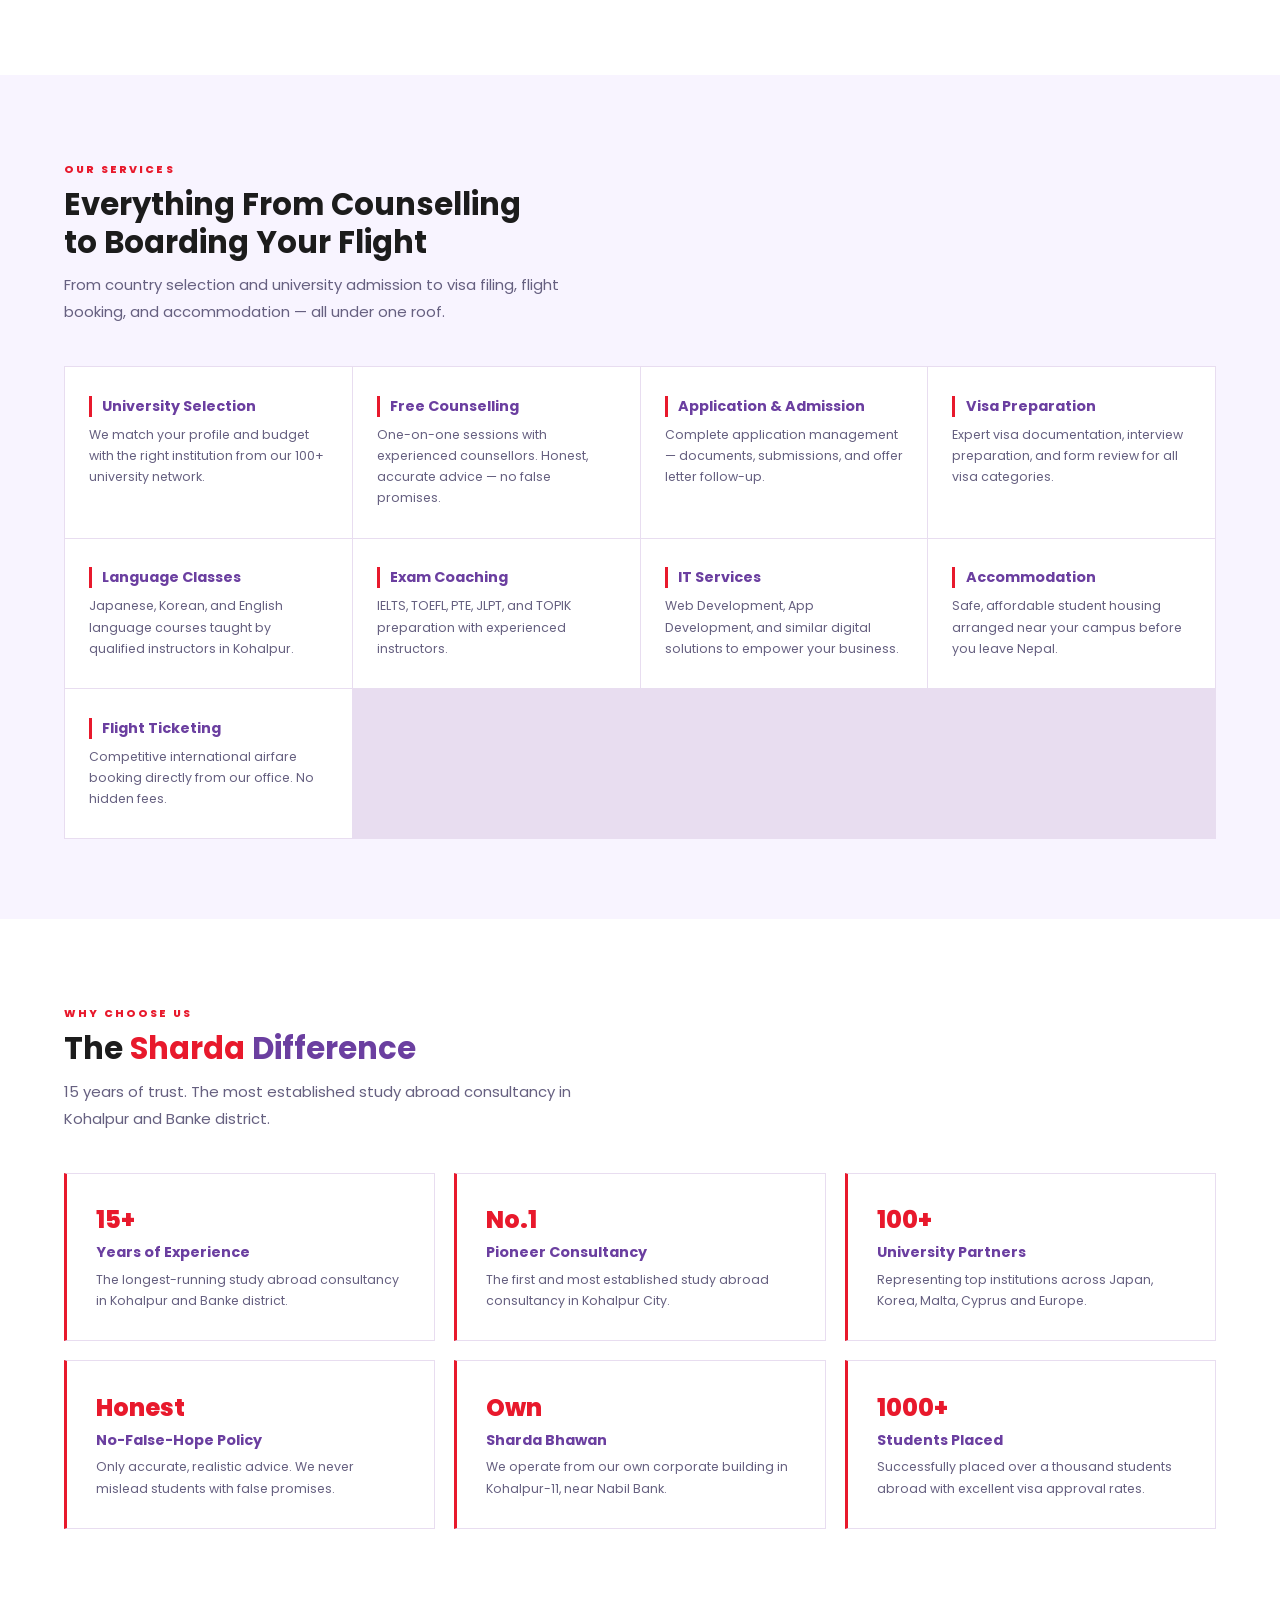
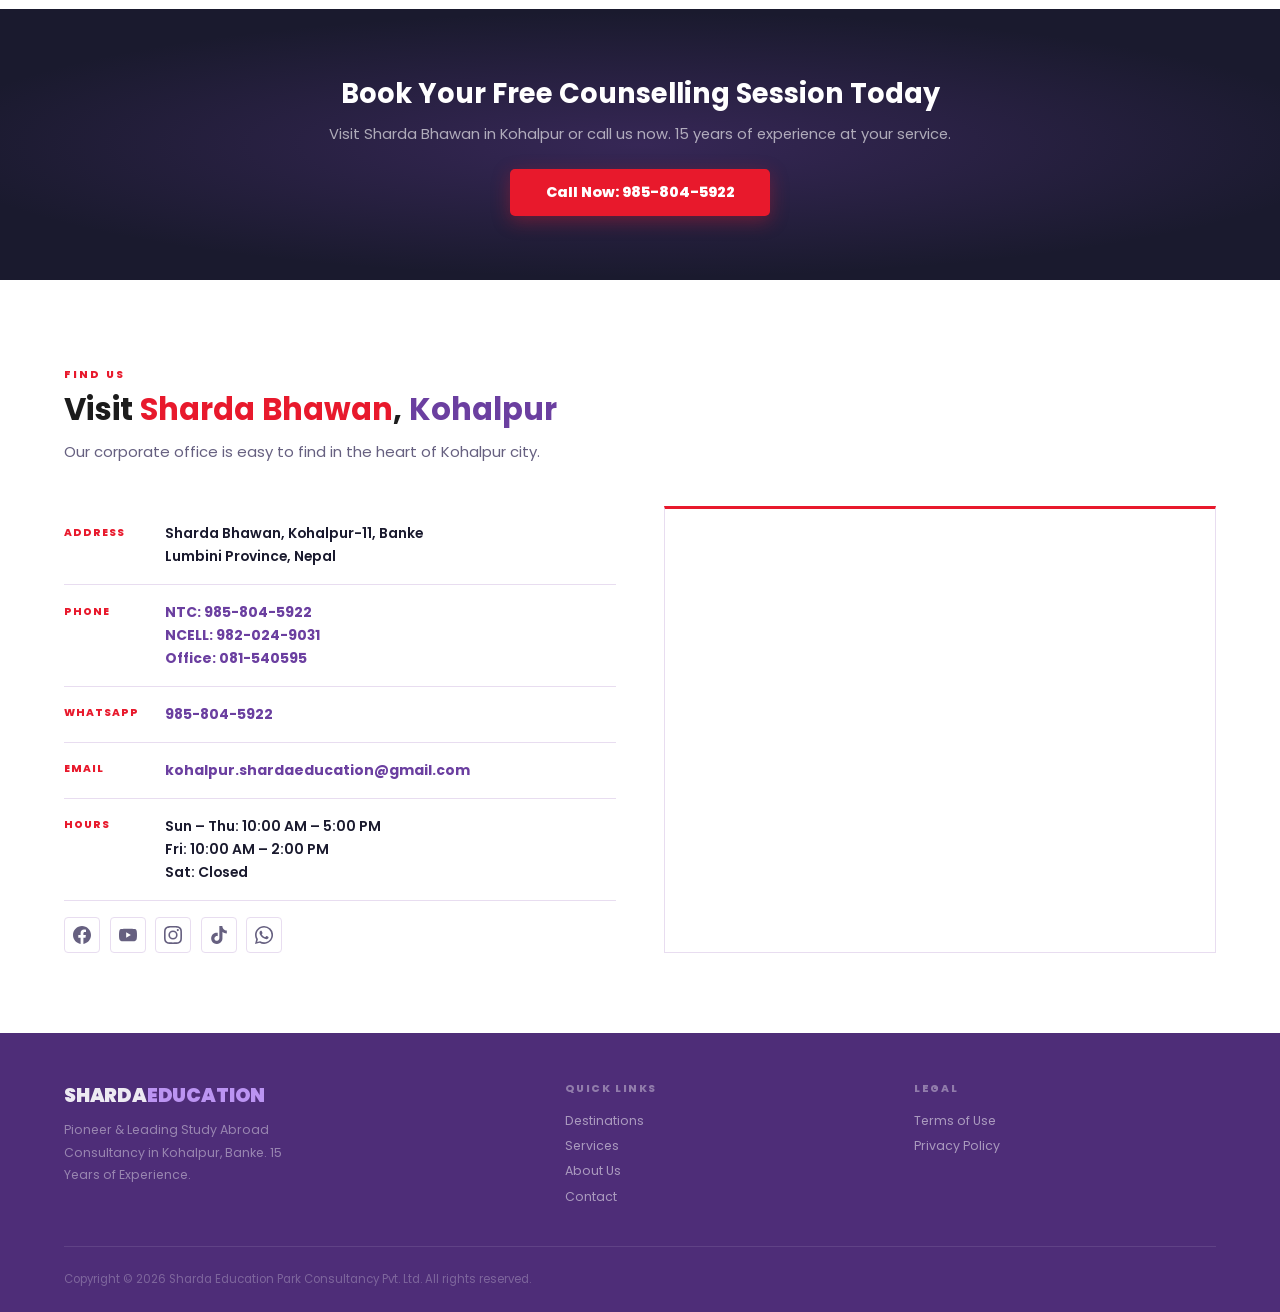
==== commit 17343b3d: "Update index.html" ====
--- a/index.html
+++ b/index.html
@@ -299,7 +299,9 @@
     </div>
     <div class="f-bottom">
       <p>Copyright &copy; 2026 Sharda Education Park Consultancy Pvt. Ltd. All rights reserved.</p>
+      <!--
       <div class="fdev">Designed & Developed by <a href="">Keshav Poudel</a></div>
+      -->
     </div>
   </footer>
 
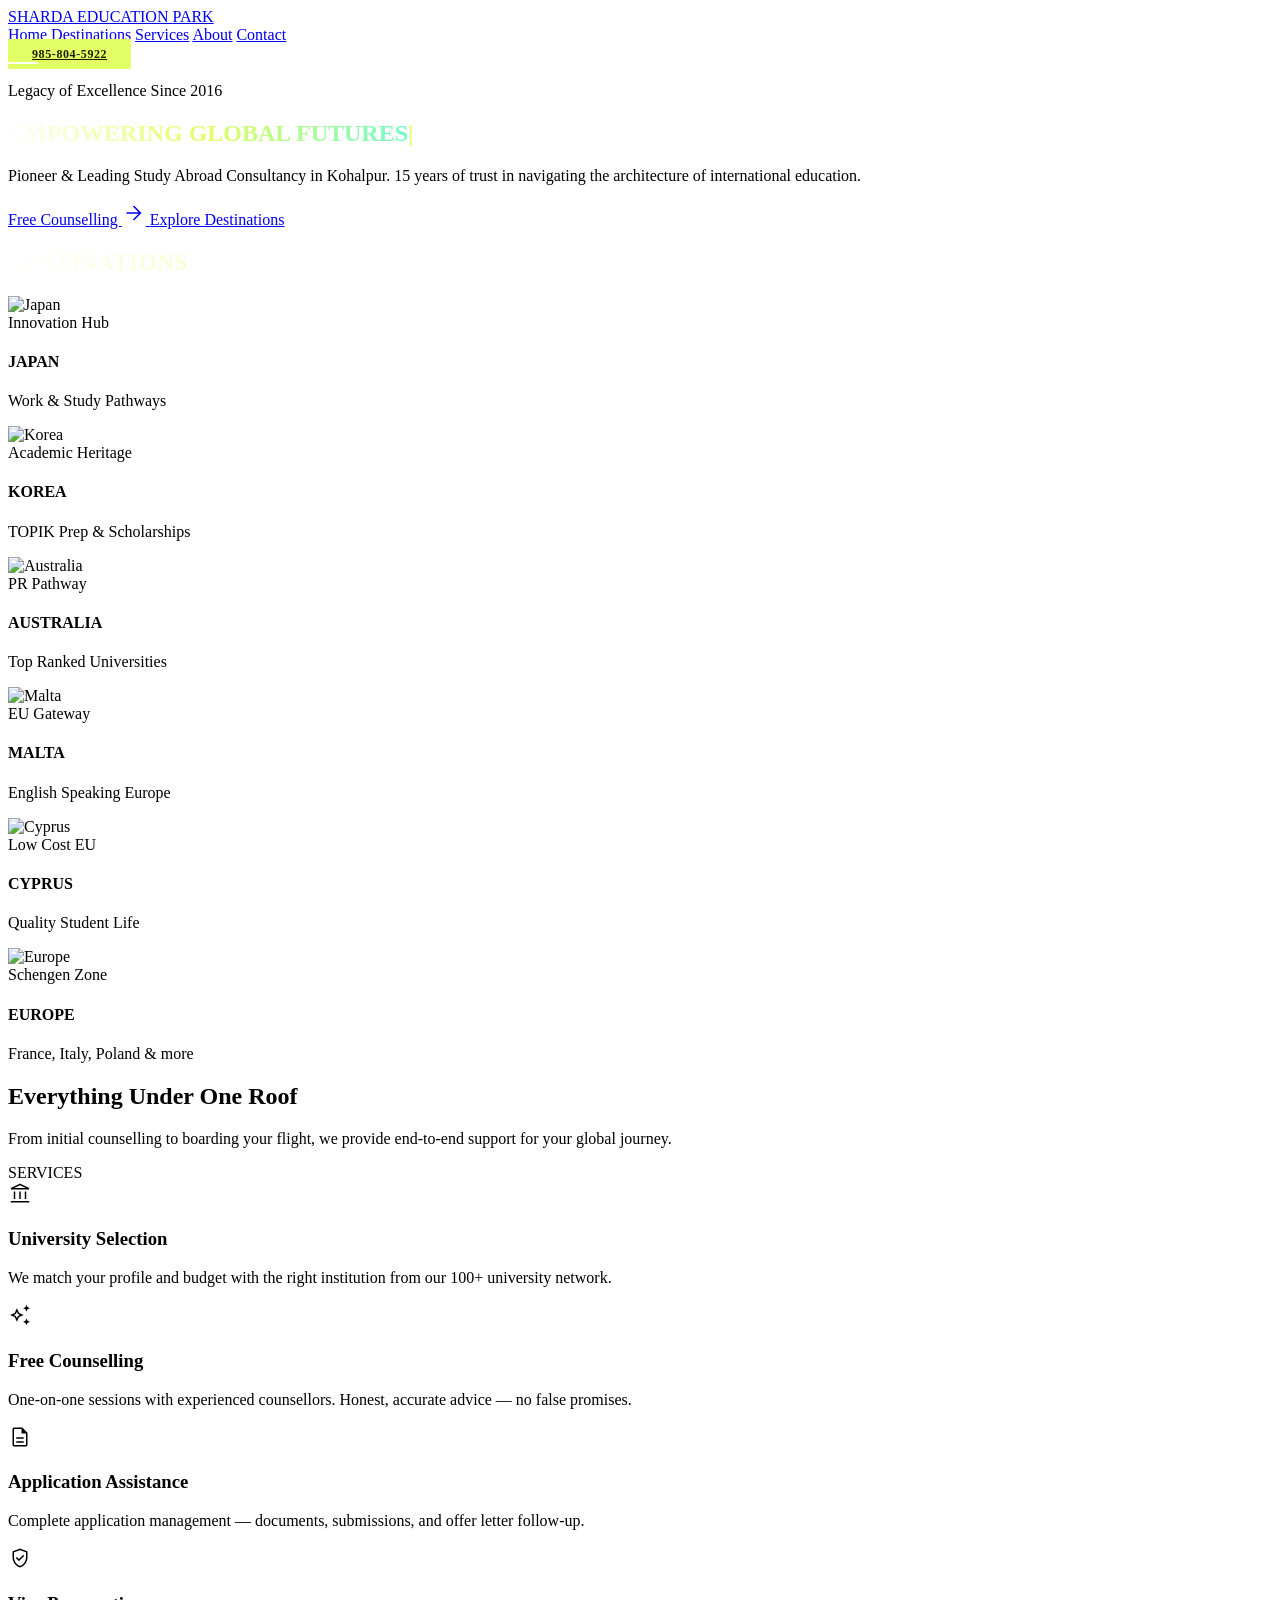
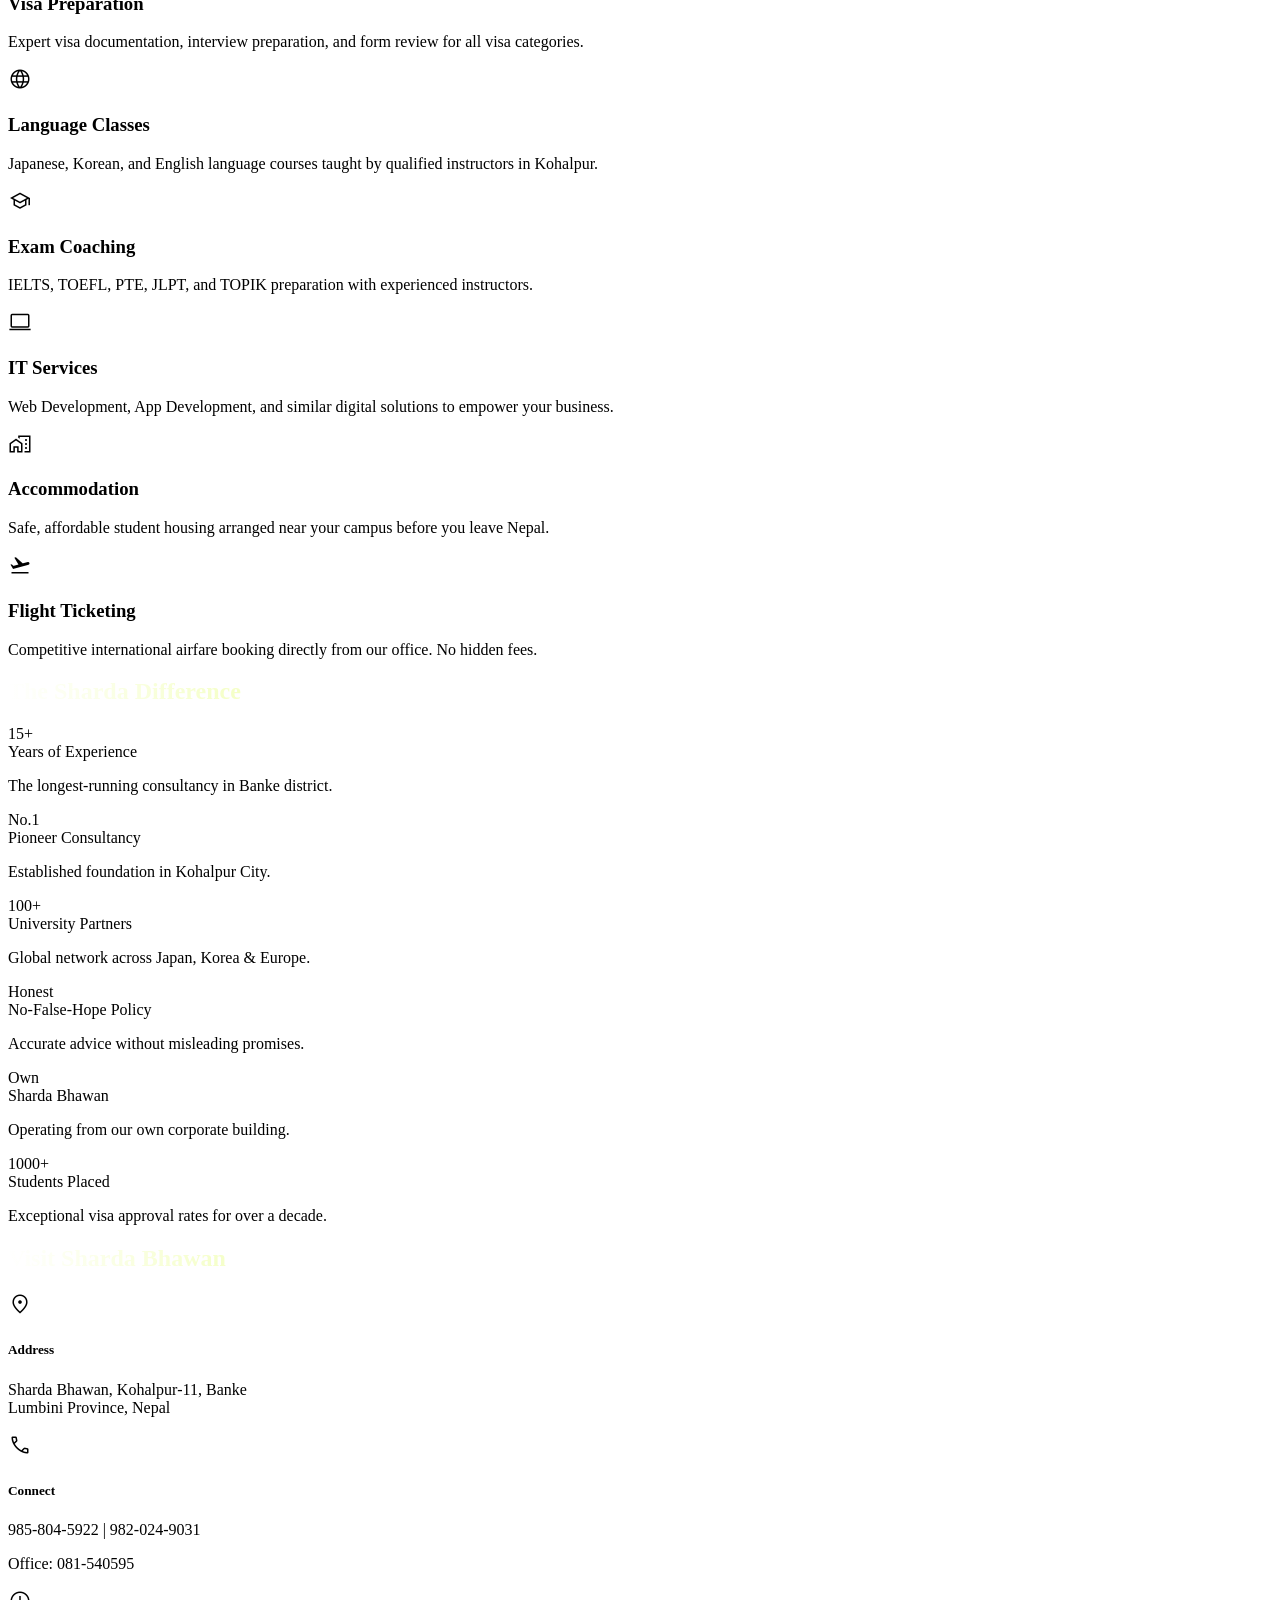
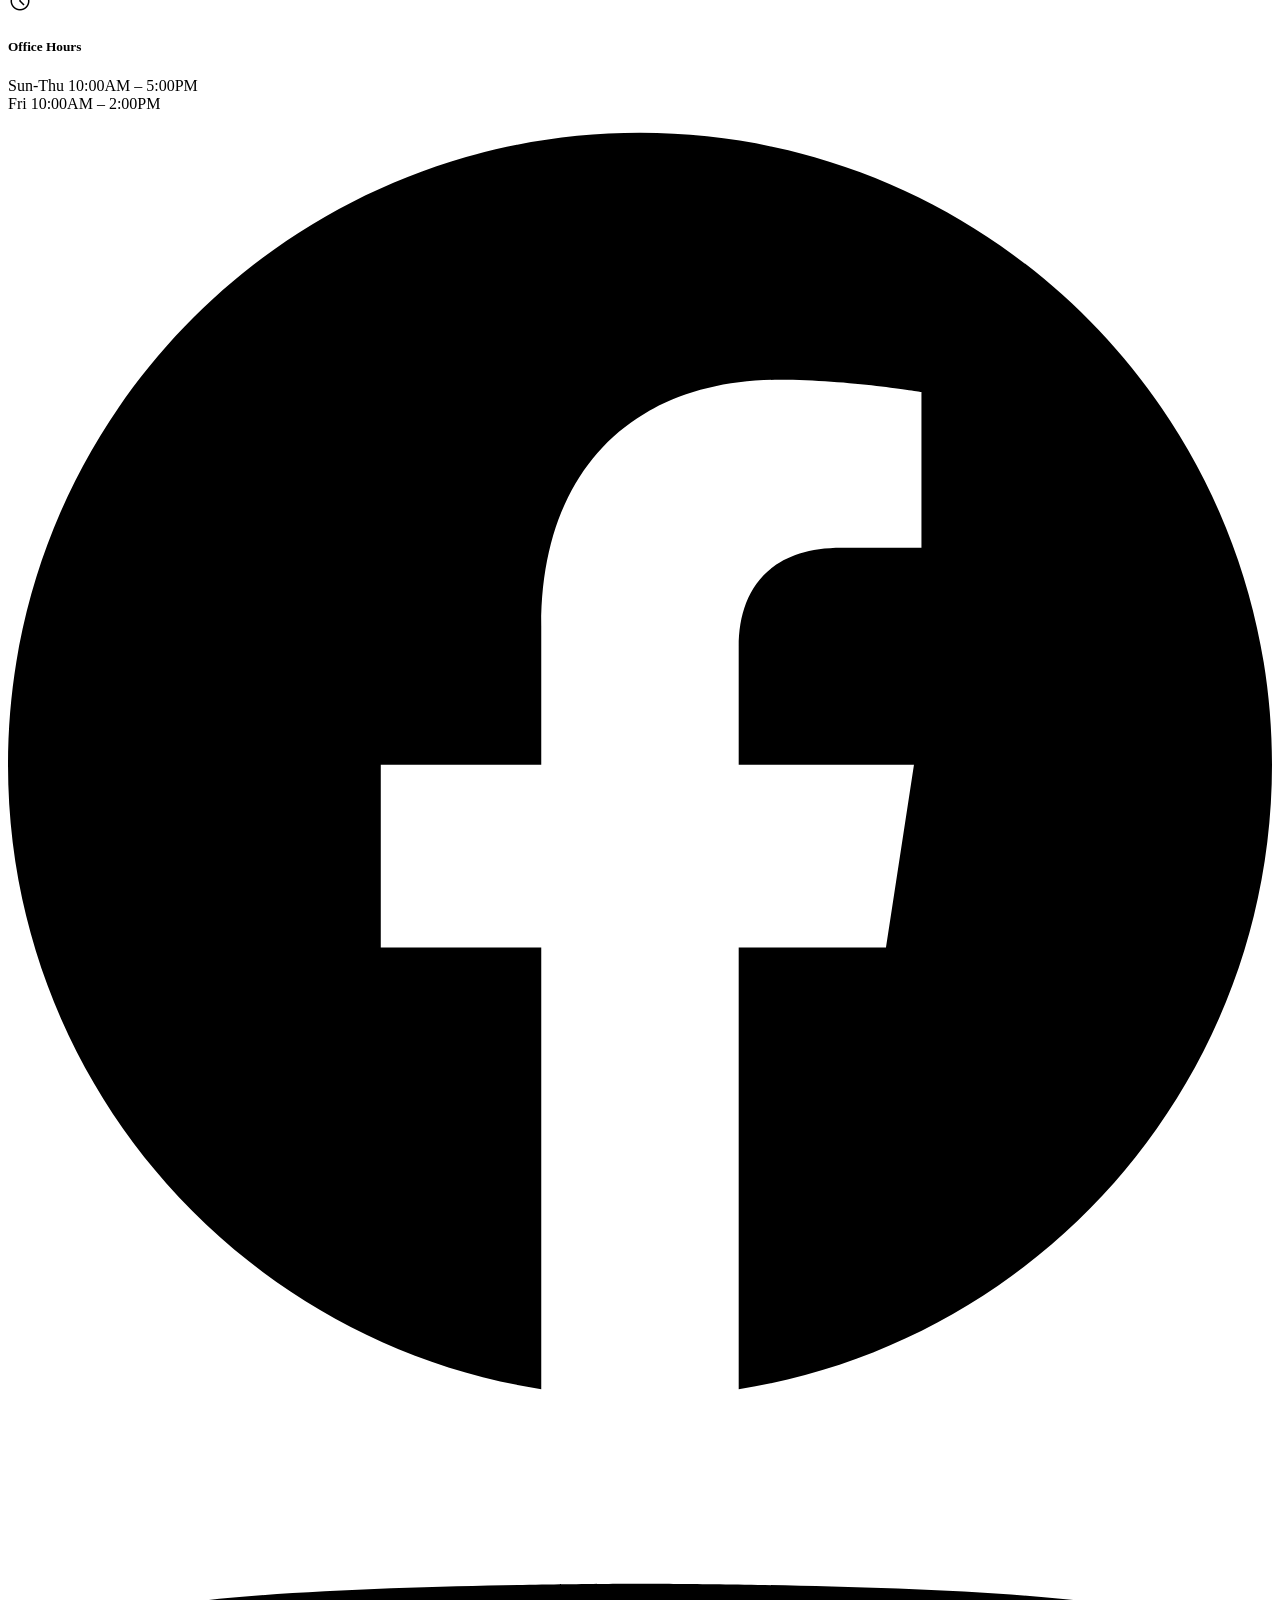
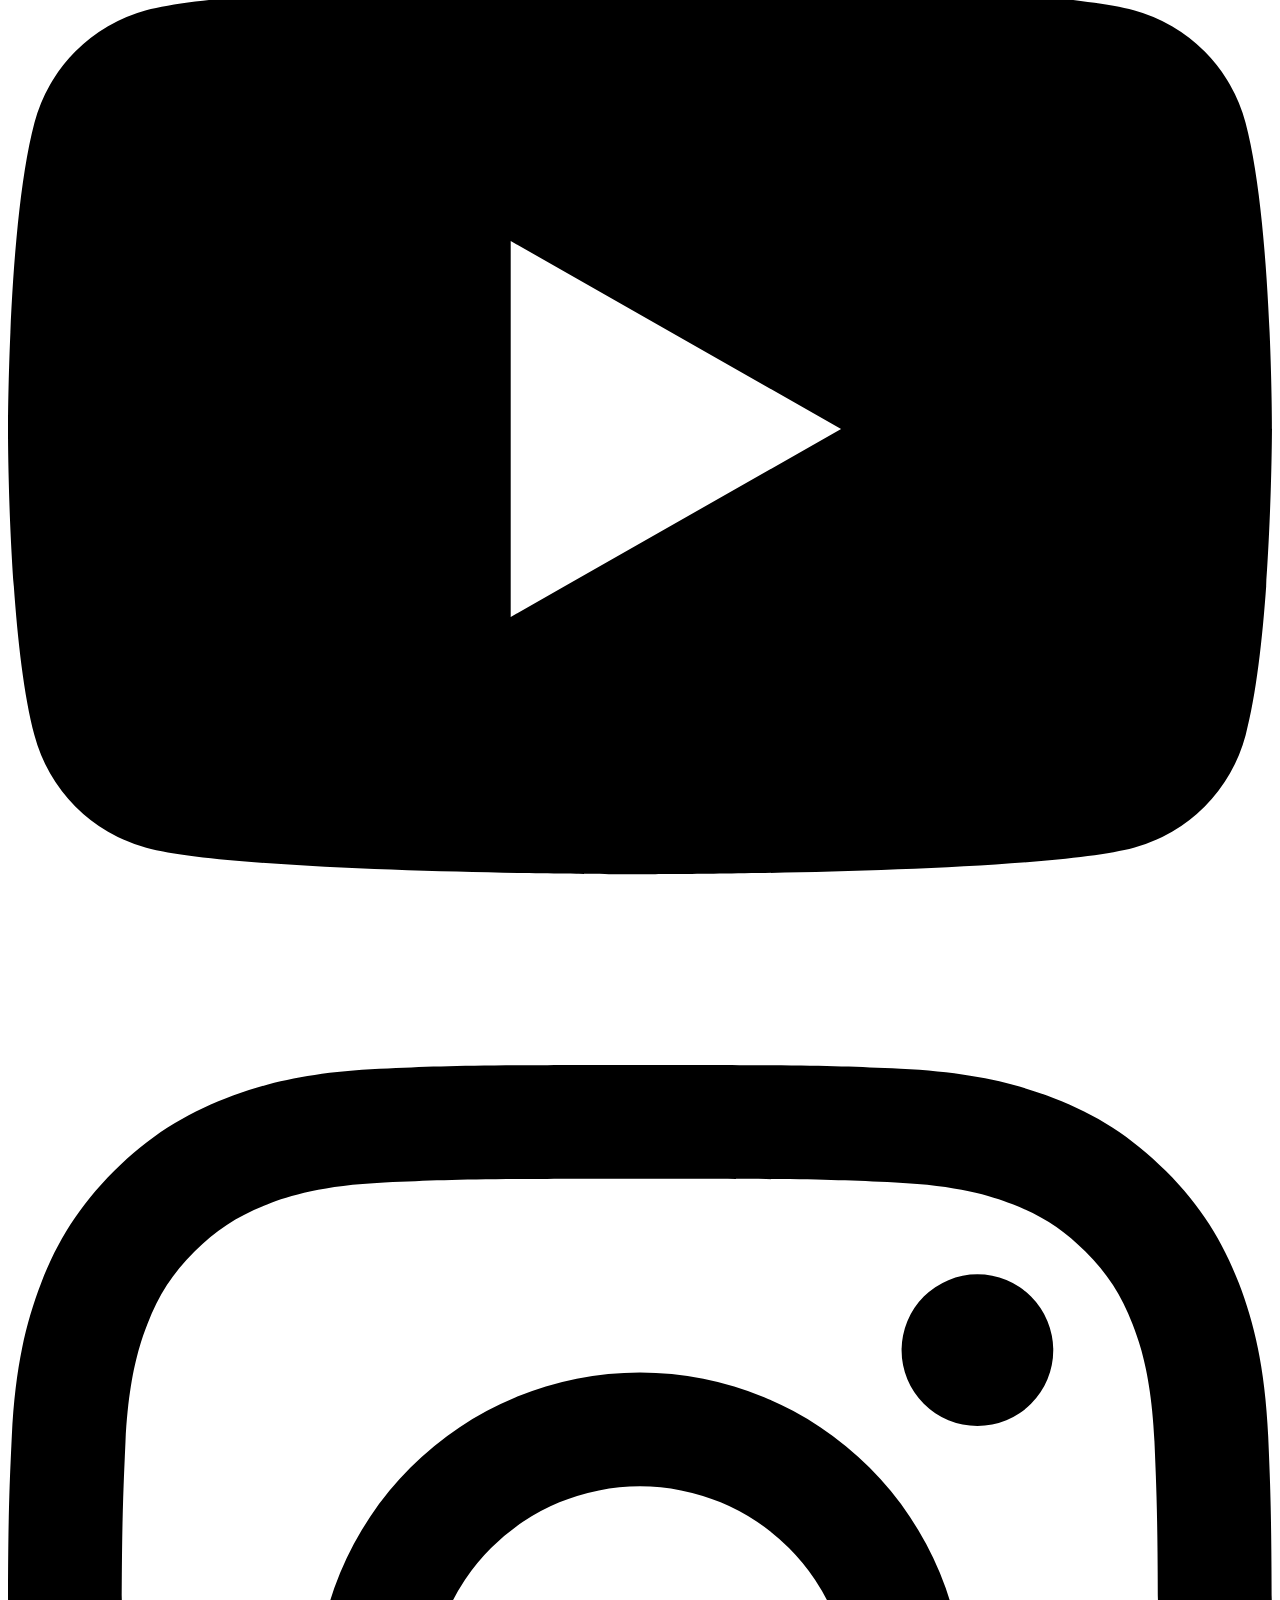
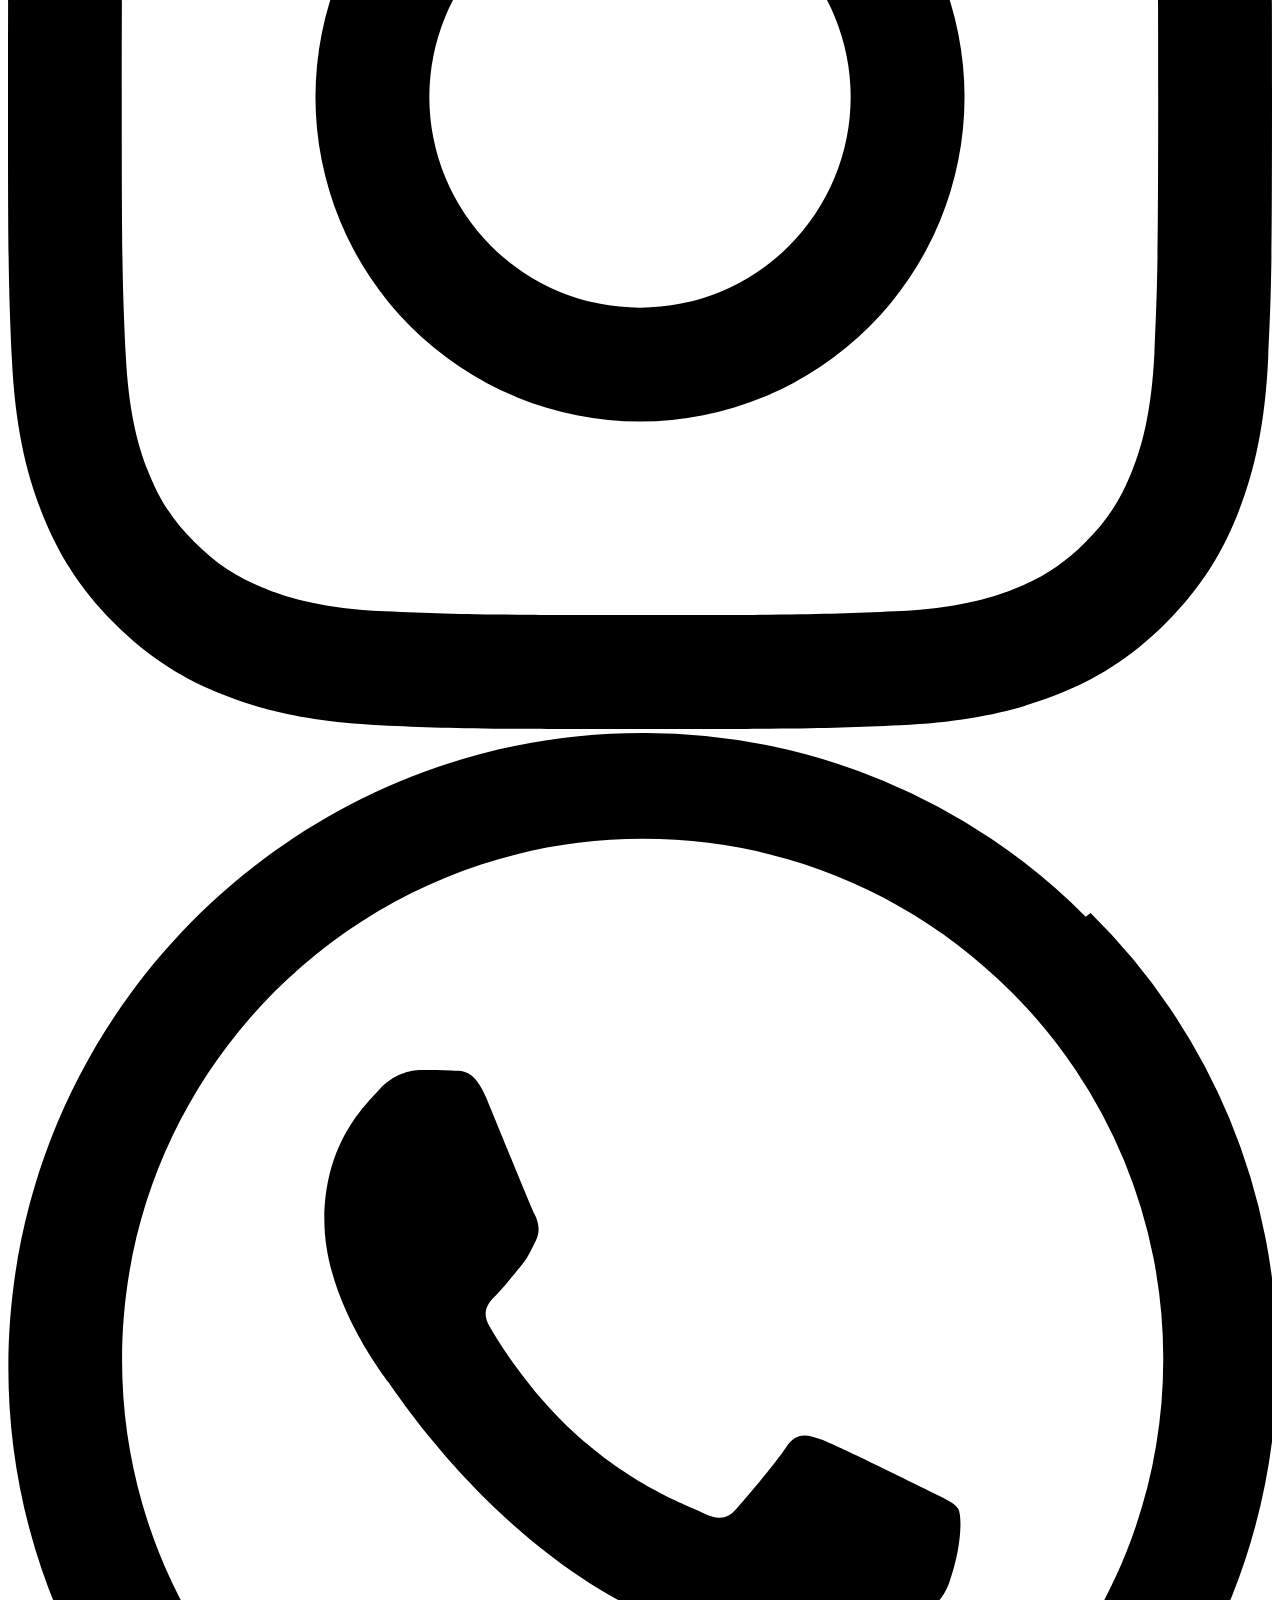
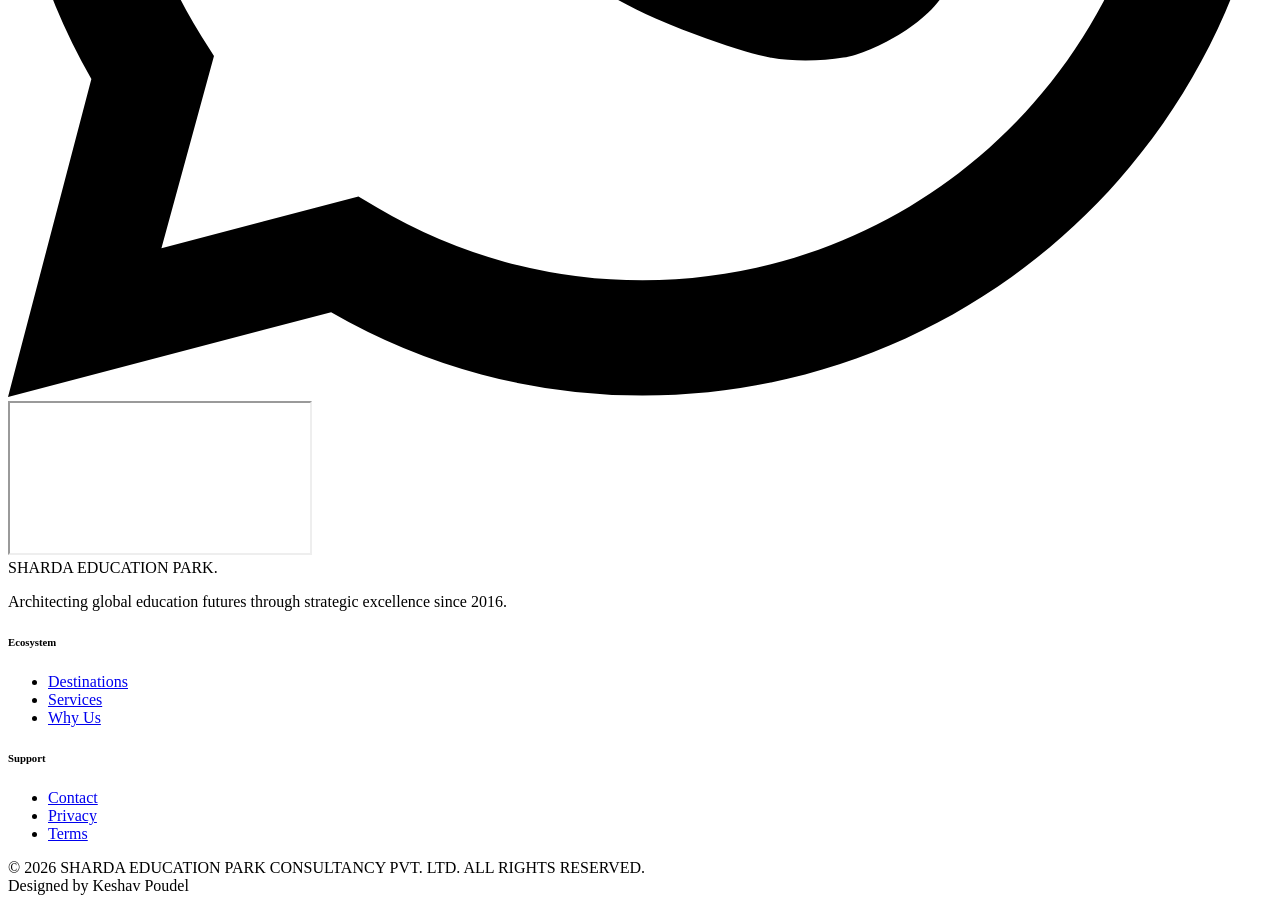
==== commit 08ea9175: "Add files via upload" ====
--- a/index.html
+++ b/index.html
@@ -1,346 +1,725 @@
-<!DOCTYPE html>
-<html lang="en">
-
-<head>
-  <meta charset="UTF-8">
-  <meta name="viewport" content="width=device-width, initial-scale=1.0">
-  <meta name="description"
-    content="Sharda Education Park Consultancy Pvt. Ltd. — Pioneer & Leading Study Abroad Consultancy in Kohalpur, Banke. Study in Japan, Korea, Malta, Cyprus & Europe.">
-  <title>Sharda Education Park Consultancy Pvt. Ltd. | Study Abroad | Kohalpur, Nepal</title>
-  <link href="https://fonts.googleapis.com/css2?family=Poppins:wght@400;600;700;800;900&display=swap" rel="stylesheet">
-  <link rel="stylesheet" href="style.css">
-</head>
-
-<body>
-
-  <!-- NAVBAR -->
-  <nav id="navbar">
-    <div class="nav-inner">
-      <a href="#home" class="nav-logo">
-        <div class="logo-text">
-          <span class="logo-sharda">SHARDA</span><span class="logo-edu">EDUCATION</span>
-          <span class="logo-sub">Park Consultancy Pvt. Ltd.</span>
-        </div>
-      </a>
-      <div class="nav-links">
-        <a href="#dest">Destinations</a>
-        <a href="#services">Services</a>
-        <a href="#about">About</a>
-        <a href="#contact">Contact</a>
-      </div>
-      <a href="tel:9858045922" class="btn-nav">985-804-5922</a>
-      <button class="hamburger" id="hamburger" aria-label="Menu">
-        <span></span><span></span><span></span>
-      </button>
-    </div>
-  </nav>
-
-  <!-- MOBILE MENU -->
-  <div class="mobile-menu" id="mobileMenu">
-    <a href="#home" onclick="closeMobile()">Home</a>
-    <a href="#dest" onclick="closeMobile()">Destinations</a>
-    <a href="#services" onclick="closeMobile()">Services</a>
-    <a href="#about" onclick="closeMobile()">About</a>
-    <a href="#contact" onclick="closeMobile()">Contact</a>
-    <a href="tel:9858045922" class="mm-call">Call: 985-804-5922</a>
-  </div>
-
-  <!-- HERO -->
-  <section class="hero" id="home">
-    <div class="hero-overlay"></div>
-    <div class="hero-content">
-      <span class="badge">Pioneer & Leading Consultancy — Kohalpur City</span>
-      <h1>Study &amp; Work in<br><span class="h-red">Japan, Korea</span><br>&amp; <span class="h-gold">Europe</span>
-      </h1>
-      <p class="hero-sub">15 Years of Experience. 10 Years of Excellence. The most trusted name for study abroad in
-        Kohalpur and Banke district.</p>
-      <div class="hero-stats">
-        <div class="stat"><strong>15+</strong><span>Years Experience</span></div>
-        <div class="stat"><strong>100+</strong><span>University Partners</span></div>
-        <div class="stat"><strong>1000+</strong><span>Students Placed</span></div>
-      </div>
-      <div class="hero-btns">
-        <a href="#contact" class="btn-fill">Free Counselling</a>
-        <a href="#dest" class="btn-outline">Explore Destinations</a>
-      </div>
-    </div>
-  </section>
-
-  <!-- DESTINATIONS -->
-  <section class="section" id="dest">
-    <div class="container">
-      <span class="tag">Study Destinations</span>
-      <h2 class="section-title">Study &amp; Work Abroad — <span class="t-red">Sharda</span> <span class="t-purple">Gets
-          You There</span></h2>
-      <p class="section-sub">We specialise in Japan, Korea, Malta, Cyprus and broader Europe. Expert guidance from
-        university selection to visa approval.</p>
-      <div class="dest-grid">
-        <div class="dest-card"
-          style="background-image:url('https://images.unsplash.com/photo-1490806843957-31f4c9a91c65?w=600&q=80')">
-          <div class="dest-info">
-            <h3>Japan</h3>
-            <p>Language Study · Diploma · Work & Study</p>
-          </div>
-        </div>
-        <div class="dest-card"
-          style="background-image:url('https://images.unsplash.com/photo-1538485399081-7191377e8241?w=600&q=80')">
-          <div class="dest-info">
-            <h3>Korea</h3>
-            <p>TOPIK Prep · GKSP Scholarship · Seoul & Busan</p>
-          </div>
-        </div>
-        <div class="dest-card"
-          style="background-image:url('https://images.unsplash.com/photo-1514890547357-a9ee288728e0?w=600&q=80')">
-          <div class="dest-info">
-            <h3>Malta</h3>
-            <p>English-Speaking Europe · EU Gateway</p>
-          </div>
-        </div>
-        <div class="dest-card"
-          style="background-image:url('https://images.unsplash.com/photo-1560703650-ef3e0f254ae0?w=600&q=80')">
-          <div class="dest-info">
-            <h3>Cyprus</h3>
-            <p>EU Member State · Low Cost · Quality Universities</p>
-          </div>
-        </div>
-        <div class="dest-card"
-          style="background-image:url('https://images.unsplash.com/photo-1502602898657-3e91760cbb34?w=600&q=80')">
-          <div class="dest-info">
-            <h3>Europe</h3>
-            <p>France, Italy, Poland, Hungary & more</p>
-          </div>
-        </div>
-        <div class="dest-card"
-          style="background-image:url('https://images.unsplash.com/photo-1523482580672-f109ba8cb9be?w=600&q=80')">
-          <div class="dest-info">
-            <h3>Australia</h3>
-            <p>Work & Study · PR Pathway</p>
-          </div>
-        </div>
-      </div>
-    </div>
-  </section>
-
-  <!-- SERVICES -->
-  <section class="section section-alt" id="services">
-    <div class="container">
-      <span class="tag">Our Services</span>
-      <h2 class="section-title">Everything From Counselling<br>to Boarding Your Flight</h2>
-      <p class="section-sub">From country selection and university admission to visa filing, flight booking, and
-        accommodation — all under one roof.</p>
-      <div class="svc-grid">
-        <div class="svc-card">
-          <h4>University Selection</h4>
-          <p>We match your profile and budget with the right institution from our 100+ university network.</p>
-        </div>
-        <div class="svc-card">
-          <h4>Free Counselling</h4>
-          <p>One-on-one sessions with experienced counsellors. Honest, accurate advice — no false promises.</p>
-        </div>
-        <div class="svc-card">
-          <h4>Application & Admission</h4>
-          <p>Complete application management — documents, submissions, and offer letter follow-up.</p>
-        </div>
-        <div class="svc-card">
-          <h4>Visa Preparation</h4>
-          <p>Expert visa documentation, interview preparation, and form review for all visa categories.</p>
-        </div>
-        <div class="svc-card">
-          <h4>Language Classes</h4>
-          <p>Japanese, Korean, and English language courses taught by qualified instructors in Kohalpur.</p>
-        </div>
-        <div class="svc-card">
-          <h4>Exam Coaching</h4>
-          <p>IELTS, TOEFL, PTE, JLPT, and TOPIK preparation with experienced instructors.</p>
-        </div>
-        <div class="svc-card">
-          <h4>IT Services</h4>
-          <p>Web Development, App Development, and similar digital solutions to empower your business.</p>
-        </div>
-        <div class="svc-card">
-          <h4>Accommodation</h4>
-          <p>Safe, affordable student housing arranged near your campus before you leave Nepal.</p>
-        </div>
-        <div class="svc-card">
-          <h4>Flight Ticketing</h4>
-          <p>Competitive international airfare booking directly from our office. No hidden fees.</p>
-        </div>
-      </div>
-    </div>
-  </section>
-
-  <!-- WHY US -->
-  <section class="section" id="about">
-    <div class="container">
-      <span class="tag">Why Choose Us</span>
-      <h2 class="section-title">The <span class="t-red">Sharda</span> <span class="t-purple">Difference</span></h2>
-      <p class="section-sub">15 years of trust. The most established study abroad consultancy in Kohalpur and Banke
-        district.</p>
-      <div class="why-grid">
-        <div class="why-card"><strong class="why-num">15+</strong>
-          <h4>Years of Experience</h4>
-          <p>The longest-running study abroad consultancy in Kohalpur and Banke district.</p>
-        </div>
-        <div class="why-card"><strong class="why-num">No.1</strong>
-          <h4>Pioneer Consultancy</h4>
-          <p>The first and most established study abroad consultancy in Kohalpur City.</p>
-        </div>
-        <div class="why-card"><strong class="why-num">100+</strong>
-          <h4>University Partners</h4>
-          <p>Representing top institutions across Japan, Korea, Malta, Cyprus and Europe.</p>
-        </div>
-        <div class="why-card"><strong class="why-num">Honest</strong>
-          <h4>No-False-Hope Policy</h4>
-          <p>Only accurate, realistic advice. We never mislead students with false promises.</p>
-        </div>
-        <div class="why-card"><strong class="why-num">Own</strong>
-          <h4>Sharda Bhawan</h4>
-          <p>We operate from our own corporate building in Kohalpur-11, near Nabil Bank.</p>
-        </div>
-        <div class="why-card"><strong class="why-num">1000+</strong>
-          <h4>Students Placed</h4>
-          <p>Successfully placed over a thousand students abroad with excellent visa approval rates.</p>
-        </div>
-      </div>
-    </div>
-  </section>
-
-  <!-- CTA -->
-  <section class="cta-section">
-    <h2>Book Your Free Counselling Session Today</h2>
-    <p>Visit Sharda Bhawan in Kohalpur or call us now. 15 years of experience at your service.</p>
-    <a href="tel:9858045922" class="btn-cta">Call Now: 985-804-5922</a>
-  </section>
-
-  <!-- CONTACT / LOCATION -->
-  <section class="section" id="contact">
-    <div class="container">
-      <span class="tag">Find Us</span>
-      <h2 class="section-title">Visit <span class="t-red">Sharda Bhawan</span>, <span class="t-purple">Kohalpur</span>
-      </h2>
-      <p class="section-sub">Our corporate office is easy to find in the heart of Kohalpur city.</p>
-      <div class="contact-grid">
-        <div class="contact-info">
-          <div class="c-item"><span class="c-label">Address</span><span class="c-val">Sharda Bhawan, Kohalpur-11,
-              Banke<br>Lumbini Province, Nepal</span></div>
-          <div class="c-item"><span class="c-label">Phone</span><span class="c-val"><a href="tel:9858045922">NTC:
-                985-804-5922</a><br><a href="tel:9820249031">NCELL: 982-024-9031</a><br><a href="tel:081540595">Office:
-                081-540595</a></span></div>
-          <div class="c-item"><span class="c-label">WhatsApp</span><span class="c-val"><a
-                href="https://wa.me/9779858045922">985-804-5922</a></span></div>
-          <div class="c-item"><span class="c-label">Email</span><span class="c-val"><a
-                href="mailto:kohalpur.shardaeducation@gmail.com">kohalpur.shardaeducation@gmail.com</a></span></div>
-          <div class="c-item"><span class="c-label">Hours</span><span class="c-val">Sun – Thu: 10:00 AM – 5:00
-              PM<br>Fri: 10:00 AM – 2:00 PM<br>Sat: Closed</span></div>
-          <div class="socials">
-            <a href="https://www.facebook.com/sharda.educationparkconsultancy/" target="_blank" rel="noopener"
-              title="Facebook">
-              <svg viewBox="0 0 24 24">
-                <path
-                  d="M24 12.073c0-6.627-5.373-12-12-12s-12 5.373-12 12c0 5.99 4.388 10.954 10.125 11.854v-8.385H7.078v-3.47h3.047V9.43c0-3.007 1.792-4.669 4.533-4.669 1.312 0 2.686.235 2.686.235v2.953H15.83c-1.491 0-1.956.925-1.956 1.874v2.25h3.328l-.532 3.47h-2.796v8.385C19.612 23.027 24 18.062 24 12.073z" />
-              </svg>
-            </a>
-            <a href="https://www.youtube.com/@ShardaEvents" target="_blank" rel="noopener" title="YouTube">
-              <svg viewBox="0 0 24 24">
-                <path
-                  d="M23.498 6.186a3.016 3.016 0 00-2.122-2.136C19.505 3.545 12 3.545 12 3.545s-7.505 0-9.377.505A3.017 3.017 0 00.502 6.186C0 8.07 0 12 0 12s0 3.93.502 5.814a3.016 3.016 0 002.122 2.136c1.871.505 9.376.505 9.376.505s7.505 0 9.377-.505a3.015 3.015 0 002.122-2.136C24 15.93 24 12 24 12s0-3.93-.502-5.814zM9.545 15.568V8.432L15.818 12l-6.273 3.568z" />
-              </svg>
-            </a>
-            <a href="https://www.instagram.com/shardaevents.official/" target="_blank" rel="noopener" title="Instagram">
-              <svg viewBox="0 0 24 24">
-                <path
-                  d="M12 0C8.74 0 8.333.015 7.053.072 5.775.132 4.905.333 4.14.63c-.789.306-1.459.717-2.126 1.384S.935 3.35.63 4.14C.333 4.905.131 5.775.072 7.053.012 8.333 0 8.74 0 12s.015 3.667.072 4.947c.06 1.277.261 2.148.558 2.913.306.788.717 1.459 1.384 2.126.667.666 1.336 1.079 2.126 1.384.766.296 1.636.499 2.913.558C8.333 23.988 8.74 24 12 24s3.667-.015 4.947-.072c1.277-.06 2.148-.262 2.913-.558.788-.306 1.459-.718 2.126-1.384.666-.667 1.079-1.335 1.384-2.126.296-.765.499-1.636.558-2.913.06-1.28.072-1.687.072-4.947s-.015-3.667-.072-4.947c-.06-1.277-.262-2.149-.558-2.913-.306-.789-.718-1.459-1.384-2.126C21.319 1.347 20.651.935 19.86.63c-.765-.297-1.636-.499-2.913-.558C15.667.012 15.26 0 12 0zm0 2.16c3.203 0 3.585.016 4.85.071 1.17.055 1.805.249 2.227.415.56.217.96.477 1.38.896.419.42.679.819.896 1.379.165.422.36 1.057.415 2.227.055 1.265.071 1.647.071 4.85s-.016 3.585-.071 4.85c-.055 1.17-.249 1.805-.415 2.227-.217.56-.477.96-.896 1.38-.42.419-.819.679-1.379.896-.422.165-1.057.36-2.227.415-1.265.055-1.647.071-4.85.071s-3.585-.016-4.85-.071c-1.17-.055-1.805-.249-2.227-.415-.56-.217-.96-.477-1.38-.896-.419-.42-.679-.819-.896-1.379-.165-.422-.36-1.057-.415-2.227C2.175 15.585 2.16 15.203 2.16 12s.016-3.585.071-4.85c.055-1.17.249-1.805.415-2.227.217-.56.477-.96.896-1.38.42-.419.819-.679 1.379-.896.422-.165 1.057-.36 2.227-.415 1.265-.055 1.647-.071 4.85-.071zM12 5.838a6.162 6.162 0 100 12.324 6.162 6.162 0 000-12.324zM12 16a4 4 0 110-8 4 4 0 010 8zm6.406-9.145a1.44 1.44 0 100-2.88 1.44 1.44 0 000 2.88z" />
-              </svg>
-            </a>
-            <a href="https://www.tiktok.com/@the.shardaevents" target="_blank" rel="noopener" title="TikTok">
-              <svg viewBox="0 0 24 24">
-                <path
-                  d="M12.53.02C13.84 0 15.14.01 16.44 0c.08 1.53.63 3.09 1.75 4.17 1.12 1.11 2.7 1.62 4.24 1.79v4.03c-1.44-.05-2.89-.35-4.2-.97-.57-.26-1.1-.59-1.62-.93-.01 2.92.01 5.84-.02 8.75-.03 1.4-.54 2.79-1.35 3.94-1.31 1.92-3.58 3.17-5.91 3.21-1.43.08-2.86-.31-4.08-1.03-2.02-1.19-3.44-3.37-3.65-5.71-.02-.5-.03-1-.01-1.49.18-1.9 1.12-3.72 2.58-4.96 1.66-1.44 3.98-2.13 6.15-1.72.02 1.48-.04 2.96-.04 4.44-.9-.32-1.98-.23-2.81.33-.85.51-1.44 1.43-1.58 2.41-.14.99.28 2.01 1.03 2.67.78.71 1.82.96 2.85.74 1.02-.22 1.93-.9 2.33-1.85.35-.8.41-1.68.36-2.53V.02z" />
-              </svg>
-            </a>
-            <a href="https://wa.me/9779858045922" target="_blank" rel="noopener" title="WhatsApp">
-              <svg viewBox="0 0 24 24">
-                <path
-                  d="M17.472 14.382c-.297-.149-1.758-.867-2.03-.967-.273-.099-.471-.148-.67.15-.197.297-.767.966-.94 1.164-.173.199-.347.223-.644.075-.297-.15-1.255-.463-2.39-1.475-.883-.788-1.48-1.761-1.653-2.059-.173-.297-.018-.458.13-.606.134-.133.298-.347.446-.52.149-.174.198-.298.298-.497.099-.198.05-.371-.025-.52-.075-.149-.669-1.612-.916-2.207-.242-.579-.487-.5-.669-.51-.173-.008-.371-.01-.57-.01-.198 0-.52.074-.792.372-.272.297-1.04 1.016-1.04 2.479 0 1.462 1.065 2.875 1.213 3.074.149.198 2.096 3.2 5.077 4.487.709.306 1.262.489 1.694.625.712.227 1.36.195 1.871.118.571-.085 1.758-.719 2.006-1.413.248-.694.248-1.289.173-1.413-.074-.124-.272-.198-.57-.347m-5.421 7.403h-.004a9.87 9.87 0 01-5.031-1.378l-.361-.214-3.741.982.998-3.648-.235-.374a9.86 9.86 0 01-1.51-5.26c.001-5.45 4.436-9.884 9.888-9.884 2.64 0 5.122 1.03 6.988 2.898a9.825 9.825 0 012.893 6.994c-.003 5.45-4.437 9.884-9.885 9.884m8.413-18.297A11.815 11.815 0 0012.05 0C5.414 0 .01 5.403.007 12.04a11.842 11.842 0 001.576 5.922L0 24l6.135-1.61a11.81 11.81 0 005.911 1.583h.005c6.637 0 12.042-5.403 12.045-12.04a11.817 11.817 0 00-3.541-8.513z" />
-              </svg>
-            </a>
-          </div>
-        </div>
-        <div class="map-frame">
-          <iframe
-            src="https://www.google.com/maps/embed?pb=!1m18!1m12!1m3!1d3530.4539840389326!2d81.68588231503613!3d28.192309882595!2m3!1f0!2f0!3f0!3m2!1i1024!2i768!4f13.1!3m3!1m2!1s0x3998656fc7406b8b%3A0x53ae0618f29b1c6d!2sSharda%20Education%20Park%20Consultancy%20Pvt.%20Ltd.!5e0!3m2!1sen!2snp!4v1711000000000!5m2!1sen!2snp"
-            allowfullscreen="" loading="lazy" title="Sharda Education Park Location"></iframe>
-        </div>
-      </div>
-    </div>
-  </section>
-
-  <!-- FOOTER -->
-  <footer>
-    <div class="footer-inner">
-      <div class="f-brand">
-        <span class="logo-sharda" style="color:rgba(255,255,255,.9)">SHARDA</span><span class="logo-edu"
-          style="color:rgba(200,160,255,.9)">EDUCATION</span>
-        <p>Pioneer & Leading Study Abroad Consultancy in Kohalpur, Banke. 15 Years of Experience.</p>
-      </div>
-      <div class="f-links">
-        <h5>Quick Links</h5>
-        <a href="#dest">Destinations</a>
-        <a href="#services">Services</a>
-        <a href="#about">About Us</a>
-
-        <a href="#contact">Contact</a>
-      </div>
-      <div class="f-links">
-        <h5>Legal</h5>
-        <a href="terms.html">Terms of Use</a>
-        <a href="privacy.html">Privacy Policy</a>
-      </div>
-    </div>
-    <div class="f-bottom">
-      <p>Copyright &copy; 2026 Sharda Education Park Consultancy Pvt. Ltd. All rights reserved.</p>
-      <!--
-      <div class="fdev">Designed & Developed by <a href="">Keshav Poudel</a></div>
-      -->
-    </div>
-  </footer>
-
-  <!-- FLOATING WHATSAPP -->
-  <a href="https://wa.me/9779858045922" class="float-wa" title="WhatsApp">
-    <svg viewBox="0 0 24 24">
-      <path
-        d="M17.472 14.382c-.297-.149-1.758-.867-2.03-.967-.273-.099-.471-.148-.67.15-.197.297-.767.966-.94 1.164-.173.199-.347.223-.644.075-.297-.15-1.255-.463-2.39-1.475-.883-.788-1.48-1.761-1.653-2.059-.173-.297-.018-.458.13-.606.134-.133.298-.347.446-.52.149-.174.198-.298.298-.497.099-.198.05-.371-.025-.52-.075-.149-.669-1.612-.916-2.207-.242-.579-.487-.5-.669-.51-.173-.008-.371-.01-.57-.01-.198 0-.52.074-.792.372-.272.297-1.04 1.016-1.04 2.479 0 1.462 1.065 2.875 1.213 3.074.149.198 2.096 3.2 5.077 4.487.709.306 1.262.489 1.694.625.712.227 1.36.195 1.871.118.571-.085 1.758-.719 2.006-1.413.248-.694.248-1.289.173-1.413-.074-.124-.272-.198-.57-.347m-5.421 7.403h-.004a9.87 9.87 0 01-5.031-1.378l-.361-.214-3.741.982.998-3.648-.235-.374a9.86 9.86 0 01-1.51-5.26c.001-5.45 4.436-9.884 9.888-9.884 2.64 0 5.122 1.03 6.988 2.898a9.825 9.825 0 012.893 6.994c-.003 5.45-4.437 9.884-9.885 9.884m8.413-18.297A11.815 11.815 0 0012.05 0C5.414 0 .01 5.403.007 12.04a11.842 11.842 0 001.576 5.922L0 24l6.135-1.61a11.81 11.81 0 005.911 1.583h.005c6.637 0 12.042-5.403 12.045-12.04a11.817 11.817 0 00-3.541-8.513z" />
-    </svg>
-  </a>
-
-  <script>
-    // Hamburger toggle
-    const hamburger = document.getElementById('hamburger');
-    const mobileMenu = document.getElementById('mobileMenu');
-    hamburger.addEventListener('click', () => {
-      hamburger.classList.toggle('open');
-      mobileMenu.classList.toggle('open');
-    });
-    function closeMobile() {
-      hamburger.classList.remove('open');
-      mobileMenu.classList.remove('open');
-    }
-
-    // Reveal on scroll
-    const revEls = document.querySelectorAll('.rev');
-    const revObs = new IntersectionObserver((entries) => {
-      entries.forEach(e => { if (e.isIntersecting) { e.target.classList.add('on'); revObs.unobserve(e.target); } });
-    }, { threshold: 0.15 });
-    revEls.forEach(el => revObs.observe(el));
-
-    // Smooth scroll for anchor links
-    document.querySelectorAll('a[href^="#"]').forEach(a => {
-      a.addEventListener('click', e => {
-        const t = document.querySelector(a.getAttribute('href'));
-        if (t) { e.preventDefault(); t.scrollIntoView({ behavior: 'smooth' }); }
-      });
-    });
-  </script>
-</body>
-
-</html>
+<!DOCTYPE html>
+<html lang="en" class="dark">
+
+<head>
+  <meta charset="UTF-8">
+  <meta name="viewport" content="width=device-width, initial-scale=1.0">
+  <meta name="description"
+    content="Sharda Education Park Consultancy Pvt. Ltd. — Pioneer & Leading Study Abroad Consultancy in Kohalpur, Banke. Study in Japan, Korea, Malta, Cyprus & Europe.">
+  <title>Sharda Education Park Consultancy Pvt. Ltd. | Study Abroad | Kohalpur, Nepal</title>
+  <!-- Tailwind CSS -->
+  <script src="https://cdn.tailwindcss.com?plugins=forms,container-queries"></script>
+  <link href="https://unpkg.com/aos@2.3.1/dist/aos.css" rel="stylesheet">
+  <link
+    href="https://fonts.googleapis.com/css2?family=Plus+Jakarta+Sans:wght@400;600;700;800&family=Inter:wght@300;400;500&family=Space+Grotesk:wght@300;500;700&display=swap"
+    rel="stylesheet" />
+  <link href="https://fonts.googleapis.com/css2?family=Material+Symbols+Outlined:wght,FILL@100..700,0..1&display=swap"
+    rel="stylesheet" />
+  <script id="tailwind-config">
+    tailwind.config = {
+      darkMode: "class",
+      theme: {
+        extend: {
+          colors: {
+            "secondary-fixed": "#efdbff",
+            "surface-container-low": "#151c24",
+            "surface-bright": "#333a43",
+            "on-secondary-container": "#d1a6ff",
+            "surface-container": "#192028",
+            "on-primary-fixed": "#181e00",
+            "on-tertiary": "#003829",
+            "outline-variant": "#454836",
+            "tertiary": "#ffffff",
+            "on-tertiary-fixed-variant": "#00513c",
+            "background": "#0d141c",
+            "surface": "#0d141c",
+            "secondary-fixed-dim": "#dbb8ff",
+            "on-primary": "#2b3400",
+            "surface-container-high": "#242b33",
+            "primary-fixed": "#d3ef57",
+            "surface-dim": "#0d141c",
+            "secondary": "#dbb8ff",
+            "on-primary-fixed-variant": "#3f4c00",
+            "tertiary-fixed": "#74facb",
+            "on-secondary-fixed-variant": "#60249e",
+            "on-tertiary-fixed": "#002116",
+            "on-background": "#dce3ee",
+            "error-container": "#93000a",
+            "on-surface-variant": "#c6c8b0",
+            "error": "#ffb4ab",
+            "inverse-primary": "#556500",
+            "tertiary-fixed-dim": "#54ddb0",
+            "on-surface": "#dce3ee",
+            "on-error-container": "#ffdad6",
+            "tertiary-container": "#74facb",
+            "secondary-container": "#6327a1",
+            "on-tertiary-container": "#007256",
+            "primary": "#ffffff",
+            "primary-container": "#d3ef57",
+            "on-primary-container": "#5a6b00",
+            "on-error": "#690005",
+            "outline": "#90937d",
+            "surface-tint": "#b7d23d",
+            "primary-fixed-dim": "#b7d23d",
+            "surface-container-lowest": "#080f16",
+            "surface-container-highest": "#2e353e",
+            "on-secondary": "#470083",
+            "inverse-surface": "#dce3ee",
+            "surface-variant": "#2e353e",
+            "on-secondary-fixed": "#2b0052",
+            "inverse-on-surface": "#2a313a"
+          },
+          borderRadius: { DEFAULT: "0.125rem", lg: "0.25rem", xl: "0.5rem", full: "0.75rem" },
+          fontFamily: { headline: ["Plus Jakarta Sans"], body: ["Inter"], label: ["Space Grotesk"] }
+        }
+      }
+    };
+  </script>
+  <style>
+    .material-symbols-outlined {
+      font-variation-settings: 'FILL' 0, 'wght' 300, 'GRAD' 0, 'opsz' 24;
+    }
+
+    .glow-mesh {
+      background: radial-gradient(circle at 50% 50%, rgba(226, 255, 101, 0.05) 0%, transparent 50%), radial-gradient(circle at 10% 20%, rgba(219, 184, 255, 0.08) 0%, transparent 40%);
+    }
+
+    .text-stroke {
+      -webkit-text-stroke: 1px rgba(255, 255, 255, 0.2);
+      color: transparent;
+    }
+
+    /* Premium Animations */
+    @keyframes float {
+      0% { transform: translateY(0px) rotate(0deg); }
+      50% { transform: translateY(-20px) rotate(1deg); }
+      100% { transform: translateY(0px) rotate(0deg); }
+    }
+    .animate-float {
+      animation: float 6s ease-in-out infinite;
+    }
+    @keyframes float-reverse {
+      0% { transform: translateY(0px) rotate(0deg); }
+      50% { transform: translateY(20px) rotate(-1deg); }
+      100% { transform: translateY(0px) rotate(0deg); }
+    }
+    .animate-float-reverse {
+      animation: float-reverse 7s ease-in-out infinite;
+    }
+    @keyframes pulse-glow {
+      0% { box-shadow: 0 0 0 0 rgba(226, 255, 101, 0.4); }
+      70% { box-shadow: 0 0 0 20px rgba(226, 255, 101, 0); }
+      100% { box-shadow: 0 0 0 0 rgba(226, 255, 101, 0); }
+    }
+    .animate-pulse-glow {
+      animation: pulse-glow 2s infinite;
+    }
+    @keyframes text-shine {
+      0% { background-position: 0% 50%; }
+      100% { background-position: 200% 50%; }
+    }
+    .premium-text-gradient {
+      background: linear-gradient(to right, #ffffff, #E2FF65, #74facb, #BA80FB, #ffffff);
+      background-size: 200% auto;
+      color: transparent;
+      -webkit-background-clip: text;
+      background-clip: text;
+      animation: text-shine 6s linear infinite;
+    }
+    .typewriter-cursor {
+      color: #E2FF65;
+      animation: blink 1s step-end infinite;
+    }
+    @keyframes blink {
+      50% { opacity: 0; }
+    }
+
+    .nav-btn {
+      background: #E2FF65;
+      color: #181e00;
+      padding: 0.5rem 1.5rem;
+      border-radius: 0.125rem;
+      font-weight: 700;
+      text-transform: uppercase;
+      font-size: 0.75rem;
+      letter-spacing: 0.05em;
+      transition: all 0.3s;
+    }
+
+    .nav-btn:hover {
+      transform: scale(0.95);
+      opacity: 0.9;
+    }
+
+    #mobileMenu {
+      position: fixed;
+      top: 0;
+      right: -100%;
+      width: 100%;
+      height: 100vh;
+      background: #0d141c;
+      z-index: 100;
+      display: flex;
+      flex-direction: column;
+      align-items: center;
+      justify-content: center;
+      gap: 2rem;
+      transition: all 0.5s cubic-bezier(0.4, 0, 0.2, 1);
+    }
+
+    #mobileMenu.open {
+      right: 0;
+    }
+
+    .hamburger {
+      width: 30px;
+      height: 20px;
+      position: relative;
+      cursor: pointer;
+      z-index: 110;
+      display: flex;
+      flex-direction: column;
+      justify-content: space-between;
+    }
+
+    .hamburger span {
+      display: block;
+      width: 100%;
+      height: 2px;
+      background: #fff;
+      transition: all 0.3s;
+    }
+
+    .hamburger.open span:nth-child(1) {
+      transform: translateY(9px) rotate(45deg);
+    }
+
+    .hamburger.open span:nth-child(2) {
+      opacity: 0;
+    }
+
+    .hamburger.open span:nth-child(3) {
+      transform: translateY(-9px) rotate(-45deg);
+    }
+  </style>
+</head>
+
+<body
+  class="bg-surface text-on-surface font-body selection:bg-primary-container selection:text-on-primary-container overflow-x-hidden">
+
+  <!-- Mobile Menu -->
+  <div id="mobileMenu">
+    <a href="#home" class="text-3xl font-headline font-bold" onclick="closeMobile()">Home</a>
+    <a href="#dest" class="text-3xl font-headline font-bold" onclick="closeMobile()">Destinations</a>
+    <a href="#services" class="text-3xl font-headline font-bold" onclick="closeMobile()">Services</a>
+    <a href="#about" class="text-3xl font-headline font-bold" onclick="closeMobile()">About</a>
+    <a href="#contact" class="text-3xl font-headline font-bold" onclick="closeMobile()">Contact</a>
+    <a href="tel:9858045922" class="nav-btn mt-8">Call Now</a>
+  </div>
+
+  <!-- Navbar -->
+  <nav
+    class="fixed top-0 left-0 right-0 z-50 flex justify-between items-center px-8 h-16 bg-surface/60 backdrop-blur-xl rounded-sm mt-6 mx-auto max-w-7xl shadow-2xl">
+    <a href="#home" class="text-xl font-bold tracking-[0.04em] text-white">SHARDA<span class="text-[#E2FF65]"> EDUCATION
+      </span> <span class="text-xl font-bold tracking-[0.04em] text-white">PARK</span></a>
+    <div class="hidden md:flex items-center space-x-10 font-headline tracking-[0.04em] font-bold uppercase text-[10px]">
+      <a class="text-white/70 hover:text-[#E2FF65] transition-colors" href="#home">Home</a>
+      <a class="text-white/70 hover:text-[#E2FF65] transition-colors" href="#dest">Destinations</a>
+      <a class="text-white/70 hover:text-[#E2FF65] transition-colors" href="#services">Services</a>
+      <a class="text-white/70 hover:text-[#E2FF65] transition-colors" href="#about">About</a>
+      <a class="text-white/70 hover:text-[#E2FF65] transition-colors" href="#contact">Contact</a>
+    </div>
+    <div class="flex items-center gap-6">
+      <a href="tel:9858045922" class="nav-btn hidden md:block">985-804-5922</a>
+      <div class="hamburger md:hidden" id="hamburger">
+        <span></span><span></span><span></span>
+      </div>
+    </div>
+  </nav>
+
+  <main class="relative">
+    <!-- Hero -->
+    <section class="relative min-h-screen flex flex-col justify-center px-8 pt-32 overflow-hidden" id="home">
+      <div class="absolute top-1/4 right-0 w-[800px] h-[800px] bg-[#E2FF65]/5 blur-[120px] rounded-full -z-10 animate-float"></div>
+      <div class="absolute bottom-0 left-1/4 w-[600px] h-[600px] bg-[#BA80FB]/5 blur-[120px] rounded-full -z-10 animate-float-reverse"></div>
+      <div class="max-w-7xl mx-auto w-full grid grid-cols-1 lg:grid-cols-12 gap-12 items-center">
+        <div class="lg:col-span-8" data-aos="fade-right" data-aos-duration="1200">
+          <span class="font-label text-primary-fixed tracking-[0.4em] uppercase text-xs mb-6 block" data-aos="fade-down" data-aos-delay="200">Legacy of Excellence
+            Since 2016</span>
+          <h1
+            class="font-headline text-5xl md:text-7xl lg:text-8xl font-extrabold text-white leading-[0.85] tracking-tighter mb-8" data-aos="zoom-out" data-aos-delay="400">
+            <span id="tw-text" class="premium-text-gradient"></span><span class="typewriter-cursor">|</span>
+          </h1>
+          <p class="max-w-xl text-on-surface-variant text-lg md:text-xl font-light leading-relaxed mb-12" data-aos="fade-up" data-aos-delay="600">
+            Pioneer & Leading Study Abroad Consultancy in Kohalpur. 15 years of trust in navigating the architecture of
+            international education.
+          </p>
+          <div class="flex flex-wrap gap-6" data-aos="fade-up" data-aos-delay="800">
+            <a href="#contact"
+              class="animate-pulse-glow bg-primary-container text-on-primary-container px-10 py-5 rounded-sm font-headline font-bold uppercase tracking-widest text-sm hover:opacity-90 transition-all flex items-center gap-3">
+              Free Counselling <span class="material-symbols-outlined text-sm">arrow_forward</span>
+            </a>
+            <a href="#dest"
+              class="border border-outline-variant/30 text-white px-10 py-5 rounded-sm font-headline font-bold uppercase tracking-widest text-sm backdrop-blur-md hover:bg-white/5 transition-all">
+              Explore Destinations
+            </a>
+          </div>
+        </div>
+        <!--
+        <div class="lg:col-span-4 flex flex-col gap-1 px-4 lg:px-0 rev">
+          <div class="bg-surface-container-low p-8 border-l border-primary-fixed/20 mb-4">
+            <div class="font-headline text-5xl font-black text-white mb-2">15+</div>
+            <div class="font-label text-[10px] tracking-widest uppercase text-on-surface-variant">Years of Experience
+            </div>
+          </div>
+          <div class="bg-surface-container p-8 border-l border-secondary-fixed/20 mb-4">
+            <div class="font-headline text-5xl font-black text-white mb-2">100+</div>
+            <div class="font-label text-[10px] tracking-widest uppercase text-on-surface-variant">University Partners
+            </div>
+          </div>
+          <div class="bg-surface-container-high p-8 border-l border-tertiary-fixed/20">
+            <div class="font-headline text-5xl font-black text-[#E2FF65] mb-2">1000+</div>
+            <div class="font-label text-[10px] tracking-widest uppercase text-on-surface-variant">Students Placed</div>
+          </div>
+        </div>
+        -->
+      </div>
+    </section>
+
+    <!-- Destinations -->
+    <section class="py-32 overflow-hidden" id="dest">
+      <div class="max-w-7xl mx-auto px-8">
+        <div class="mb-24 flex items-center gap-12" data-aos="fade-right">
+          <h2 class="font-headline text-5xl md:text-7xl font-black text-white tracking-tighter shrink-0 premium-text-gradient">DESTINATIONS
+          </h2>
+          <div class="h-px bg-outline-variant w-full"></div>
+        </div>
+        <div class="grid grid-cols-1 md:grid-cols-2 lg:grid-cols-3 gap-8">
+          <!-- Card 1: Japan -->
+          <div class="relative group h-[500px] overflow-hidden bg-surface-container" data-aos="fade-up" data-aos-delay="100">
+            <img alt="Japan"
+              class="absolute inset-0 w-full h-full object-cover opacity-50 grayscale group-hover:grayscale-0 group-hover:scale-110 group-hover:opacity-100 transition-all duration-1000"
+              src="https://images.unsplash.com/photo-1490806843957-31f4c9a91c65?w=600&q=80" />
+            <div class="absolute inset-0 bg-gradient-to-t from-surface via-transparent to-transparent"></div>
+            <div class="absolute bottom-8 left-8">
+              <div class="font-label text-xs tracking-widest text-[#E2FF65] mb-2 uppercase">Innovation Hub</div>
+              <h4 class="font-headline text-3xl font-bold text-white">JAPAN</h4>
+              <p class="text-white/60 text-xs uppercase tracking-widest mt-2">Work & Study Pathways</p>
+            </div>
+          </div>
+          <!-- Card 2: Korea -->
+          <div class="relative group h-[500px] overflow-hidden bg-surface-container mt-12 md:mt-0" data-aos="fade-up" data-aos-delay="200">
+            <img alt="Korea"
+              class="absolute inset-0 w-full h-full object-cover opacity-50 grayscale group-hover:grayscale-0 group-hover:scale-110 group-hover:opacity-100 transition-all duration-1000"
+              src="https://images.unsplash.com/photo-1538485399081-7191377e8241?w=600&q=80" />
+            <div class="absolute inset-0 bg-gradient-to-t from-surface via-transparent to-transparent"></div>
+            <div class="absolute bottom-8 left-8">
+              <div class="font-label text-xs tracking-widest text-[#E2FF65] mb-2 uppercase">Academic Heritage</div>
+              <h4 class="font-headline text-3xl font-bold text-white">KOREA</h4>
+              <p class="text-white/60 text-xs uppercase tracking-widest mt-2">TOPIK Prep & Scholarships</p>
+            </div>
+          </div>
+          <!-- Card 3: Australia -->
+          <div class="relative group h-[500px] overflow-hidden bg-surface-container mt-12 lg:mt-0" data-aos="fade-up" data-aos-delay="300">
+            <img alt="Australia"
+              class="absolute inset-0 w-full h-full object-cover opacity-50 grayscale group-hover:grayscale-0 group-hover:scale-110 group-hover:opacity-100 transition-all duration-1000"
+              src="https://images.unsplash.com/photo-1523482580672-f109ba8cb9be?w=600&q=80" />
+            <div class="absolute inset-0 bg-gradient-to-t from-surface via-transparent to-transparent"></div>
+            <div class="absolute bottom-8 left-8">
+              <div class="font-label text-xs tracking-widest text-[#E2FF65] mb-2 uppercase">PR Pathway</div>
+              <h4 class="font-headline text-3xl font-bold text-white">AUSTRALIA</h4>
+              <p class="text-white/60 text-xs uppercase tracking-widest mt-2">Top Ranked Universities</p>
+            </div>
+          </div>
+          <!-- Card 4: Malta -->
+          <div class="relative group h-[500px] overflow-hidden bg-surface-container mt-12" data-aos="fade-up" data-aos-delay="200">
+            <img alt="Malta"
+              class="absolute inset-0 w-full h-full object-cover opacity-50 grayscale group-hover:grayscale-0 group-hover:scale-110 group-hover:opacity-100 transition-all duration-1000"
+              src="https://images.unsplash.com/photo-1514890547357-a9ee288728e0?w=600&q=80" />
+            <div class="absolute inset-0 bg-gradient-to-t from-surface via-transparent to-transparent"></div>
+            <div class="absolute bottom-8 left-8">
+              <div class="font-label text-xs tracking-widest text-[#E2FF65] mb-2 uppercase">EU Gateway</div>
+              <h4 class="font-headline text-3xl font-bold text-white">MALTA</h4>
+              <p class="text-white/60 text-xs uppercase tracking-widest mt-2">English Speaking Europe</p>
+            </div>
+          </div>
+          <!-- Card 5: Cyprus -->
+          <div class="relative group h-[500px] overflow-hidden bg-surface-container mt-12" data-aos="fade-up" data-aos-delay="200">
+            <img alt="Cyprus"
+              class="absolute inset-0 w-full h-full object-cover opacity-50 grayscale group-hover:grayscale-0 group-hover:scale-110 group-hover:opacity-100 transition-all duration-1000"
+              src="https://images.unsplash.com/photo-1560703650-ef3e0f254ae0?w=600&q=80" />
+            <div class="absolute inset-0 bg-gradient-to-t from-surface via-transparent to-transparent"></div>
+            <div class="absolute bottom-8 left-8">
+              <div class="font-label text-xs tracking-widest text-[#E2FF65] mb-2 uppercase">Low Cost EU</div>
+              <h4 class="font-headline text-3xl font-bold text-white">CYPRUS</h4>
+              <p class="text-white/60 text-xs uppercase tracking-widest mt-2">Quality Student Life</p>
+            </div>
+          </div>
+          <!-- Card 6: Europe -->
+          <div class="relative group h-[500px] overflow-hidden bg-surface-container mt-12" data-aos="fade-up" data-aos-delay="200">
+            <img alt="Europe"
+              class="absolute inset-0 w-full h-full object-cover opacity-50 grayscale group-hover:grayscale-0 group-hover:scale-110 group-hover:opacity-100 transition-all duration-1000"
+              src="https://images.unsplash.com/photo-1502602898657-3e91760cbb34?w=600&q=80" />
+            <div class="absolute inset-0 bg-gradient-to-t from-surface via-transparent to-transparent"></div>
+            <div class="absolute bottom-8 left-8">
+              <div class="font-label text-xs tracking-widest text-[#E2FF65] mb-2 uppercase">Schengen Zone</div>
+              <h4 class="font-headline text-3xl font-bold text-white">EUROPE</h4>
+              <p class="text-white/60 text-xs uppercase tracking-widest mt-2">France, Italy, Poland & more</p>
+            </div>
+          </div>
+        </div>
+      </div>
+    </section>
+
+    <!-- Services -->
+    <section class="py-32 bg-surface-container-lowest" id="services">
+      <div class="max-w-7xl mx-auto px-8">
+        <div class="flex flex-col md:flex-row justify-between items-end mb-24 gap-8" data-aos="fade-down">
+          <div class="max-w-2xl">
+            <h2 class="font-headline text-4xl md:text-5xl font-bold text-white mb-6 tracking-tight">Everything Under One
+              Roof</h2>
+            <p class="text-on-surface-variant leading-relaxed">From initial counselling to boarding your flight, we
+              provide end‑to‑end support for your global journey.</p>
+          </div>
+          <div class="font-label text-white/20 text-7xl font-black hidden md:block select-none">SERVICES</div>
+        </div>
+        <div
+          class="grid grid-cols-1 md:grid-cols-2 lg:grid-cols-3 gap-px bg-outline-variant/10 border border-outline-variant/10">
+          <div class="bg-surface p-12 group hover:bg-surface-container transition-all duration-500" data-aos="zoom-in" data-aos-delay="100">
+            <span class="material-symbols-outlined text-4xl text-[#E2FF65] mb-8">account_balance</span>
+            <h3 class="font-headline text-xl font-bold text-white mb-4 uppercase tracking-wider">University Selection
+            </h3>
+            <p class="text-on-surface-variant text-sm leading-relaxed mb-8">We match your profile and budget with the
+              right institution from our 100+ university network.</p>
+            <div
+              class="w-12 h-0.5 bg-outline-variant group-hover:w-full group-hover:bg-[#E2FF65] transition-all duration-700">
+            </div>
+          </div>
+          <div class="bg-surface p-12 group hover:bg-surface-container transition-all duration-500" data-aos="zoom-in" data-aos-delay="100">
+            <span class="material-symbols-outlined text-4xl text-[#E2FF65] mb-8">auto_awesome</span>
+            <h3 class="font-headline text-xl font-bold text-white mb-4 uppercase tracking-wider">Free Counselling</h3>
+            <p class="text-on-surface-variant text-sm leading-relaxed mb-8">One-on-one sessions with experienced
+              counsellors. Honest, accurate advice — no false promises.</p>
+            <div
+              class="w-12 h-0.5 bg-outline-variant group-hover:w-full group-hover:bg-[#E2FF65] transition-all duration-700">
+            </div>
+          </div>
+          <div class="bg-surface p-12 group hover:bg-surface-container transition-all duration-500" data-aos="zoom-in" data-aos-delay="100">
+            <span class="material-symbols-outlined text-4xl text-[#E2FF65] mb-8">description</span>
+            <h3 class="font-headline text-xl font-bold text-white mb-4 uppercase tracking-wider">Application Assistance
+            </h3>
+            <p class="text-on-surface-variant text-sm leading-relaxed mb-8">Complete application management — documents,
+              submissions, and offer letter follow-up.</p>
+            <div
+              class="w-12 h-0.5 bg-outline-variant group-hover:w-full group-hover:bg-[#E2FF65] transition-all duration-700">
+            </div>
+          </div>
+          <div class="bg-surface p-12 group hover:bg-surface-container transition-all duration-500" data-aos="zoom-in" data-aos-delay="100">
+            <span class="material-symbols-outlined text-4xl text-[#E2FF65] mb-8">verified_user</span>
+            <h3 class="font-headline text-xl font-bold text-white mb-4 uppercase tracking-wider">Visa Preparation</h3>
+            <p class="text-on-surface-variant text-sm leading-relaxed mb-8">Expert visa documentation, interview
+              preparation, and form review for all visa categories.</p>
+            <div
+              class="w-12 h-0.5 bg-outline-variant group-hover:w-full group-hover:bg-[#E2FF65] transition-all duration-700">
+            </div>
+          </div>
+          <div class="bg-surface p-12 group hover:bg-surface-container transition-all duration-500" data-aos="zoom-in" data-aos-delay="100">
+            <span class="material-symbols-outlined text-4xl text-[#E2FF65] mb-8">language</span>
+            <h3 class="font-headline text-xl font-bold text-white mb-4 uppercase tracking-wider">Language Classes</h3>
+            <p class="text-on-surface-variant text-sm leading-relaxed mb-8">Japanese, Korean, and English language
+              courses taught by qualified instructors in Kohalpur.</p>
+            <div
+              class="w-12 h-0.5 bg-outline-variant group-hover:w-full group-hover:bg-[#E2FF65] transition-all duration-700">
+            </div>
+          </div>
+          <div class="bg-surface p-12 group hover:bg-surface-container transition-all duration-500" data-aos="zoom-in" data-aos-delay="100">
+            <span class="material-symbols-outlined text-4xl text-[#E2FF65] mb-8">school</span>
+            <h3 class="font-headline text-xl font-bold text-white mb-4 uppercase tracking-wider">Exam Coaching</h3>
+            <p class="text-on-surface-variant text-sm leading-relaxed mb-8">IELTS, TOEFL, PTE, JLPT, and TOPIK
+              preparation with experienced instructors.</p>
+            <div
+              class="w-12 h-0.5 bg-outline-variant group-hover:w-full group-hover:bg-[#E2FF65] transition-all duration-700">
+            </div>
+          </div>
+          <div class="bg-surface p-12 group hover:bg-surface-container transition-all duration-500" data-aos="zoom-in" data-aos-delay="100">
+            <span class="material-symbols-outlined text-4xl text-[#E2FF65] mb-8">computer</span>
+            <h3 class="font-headline text-xl font-bold text-white mb-4 uppercase tracking-wider">IT Services</h3>
+            <p class="text-on-surface-variant text-sm leading-relaxed mb-8">Web Development, App Development, and
+              similar digital solutions to empower your business.</p>
+            <div
+              class="w-12 h-0.5 bg-outline-variant group-hover:w-full group-hover:bg-[#E2FF65] transition-all duration-700">
+            </div>
+          </div>
+          <div class="bg-surface p-12 group hover:bg-surface-container transition-all duration-500" data-aos="zoom-in" data-aos-delay="100">
+            <span class="material-symbols-outlined text-4xl text-[#E2FF65] mb-8">home_work</span>
+            <h3 class="font-headline text-xl font-bold text-white mb-4 uppercase tracking-wider">Accommodation</h3>
+            <p class="text-on-surface-variant text-sm leading-relaxed mb-8">Safe, affordable student housing arranged
+              near your campus before you leave Nepal.</p>
+            <div
+              class="w-12 h-0.5 bg-outline-variant group-hover:w-full group-hover:bg-[#E2FF65] transition-all duration-700">
+            </div>
+          </div>
+          <div class="bg-surface p-12 group hover:bg-surface-container transition-all duration-500" data-aos="zoom-in" data-aos-delay="100">
+            <span class="material-symbols-outlined text-4xl text-[#E2FF65] mb-8">flight_takeoff</span>
+            <h3 class="font-headline text-xl font-bold text-white mb-4 uppercase tracking-wider">Flight Ticketing</h3>
+            <p class="text-on-surface-variant text-sm leading-relaxed mb-8">Competitive international airfare booking
+              directly from our office. No hidden fees.</p>
+            <div
+              class="w-12 h-0.5 bg-outline-variant group-hover:w-full group-hover:bg-[#E2FF65] transition-all duration-700">
+            </div>
+          </div>
+        </div>
+      </div>
+    </section>
+
+    <!-- Why Us -->
+    <section class="py-32 bg-surface-container" id="about">
+      <div class="max-w-7xl mx-auto px-8">
+        <h2 class="font-headline text-4xl md:text-5xl font-bold text-white mb-12 premium-text-gradient" data-aos="fade-right">The Sharda Difference</h2>
+        <div class="grid grid-cols-1 md:grid-cols-2 lg:grid-cols-3 gap-8">
+          <div class="bg-surface p-10 border-l-4 border-[#E2FF65] hover:-translate-y-2 transition-transform duration-500 cursor-default" data-aos="flip-left" data-aos-delay="0">
+            <div class="font-headline text-5xl font-black text-white mb-2">15+</div>
+            <div class="font-label text-[10px] tracking-widest uppercase text-on-surface-variant">Years of Experience
+            </div>
+            <p class="text-xs text-on-surface-variant mt-4 leading-loose">The longest‑running consultancy in Banke
+              district.</p>
+          </div>
+          <div class="bg-surface p-10 border-l-4 border-[#E2FF65] hover:-translate-y-2 transition-transform duration-500 cursor-default" data-aos="flip-left" data-aos-delay="100">
+            <div class="font-headline text-5xl font-black text-white mb-2">No.1</div>
+            <div class="font-label text-[10px] tracking-widest uppercase text-on-surface-variant">Pioneer Consultancy
+            </div>
+            <p class="text-xs text-on-surface-variant mt-4 leading-loose">Established foundation in Kohalpur City.</p>
+          </div>
+          <div class="bg-surface p-10 border-l-4 border-[#E2FF65] hover:-translate-y-2 transition-transform duration-500 cursor-default" data-aos="flip-left" data-aos-delay="200">
+            <div class="font-headline text-5xl font-black text-white mb-2">100+</div>
+            <div class="font-label text-[10px] tracking-widest uppercase text-on-surface-variant">University Partners
+            </div>
+            <p class="text-xs text-on-surface-variant mt-4 leading-loose">Global network across Japan, Korea & Europe.
+            </p>
+          </div>
+          <div class="bg-surface p-10 border-l-4 border-[#E2FF65] hover:-translate-y-2 transition-transform duration-500 cursor-default" data-aos="flip-left" data-aos-delay="300">
+            <div class="font-headline text-5xl font-black text-white mb-2">Honest</div>
+            <div class="font-label text-[10px] tracking-widest uppercase text-on-surface-variant">No‑False‑Hope Policy
+            </div>
+            <p class="text-xs text-on-surface-variant mt-4 leading-loose">Accurate advice without misleading promises.
+            </p>
+          </div>
+          <div class="bg-surface p-10 border-l-4 border-[#E2FF65] hover:-translate-y-2 transition-transform duration-500 cursor-default" data-aos="flip-left" data-aos-delay="400">
+            <div class="font-headline text-5xl font-black text-white mb-2">Own</div>
+            <div class="font-label text-[10px] tracking-widest uppercase text-on-surface-variant">Sharda Bhawan</div>
+            <p class="text-xs text-on-surface-variant mt-4 leading-loose">Operating from our own corporate building.</p>
+          </div>
+          <div class="bg-surface p-10 border-l-4 border-[#E2FF65] hover:-translate-y-2 transition-transform duration-500 cursor-default" data-aos="flip-left" data-aos-delay="500">
+            <div class="font-headline text-5xl font-black text-white mb-2">1000+</div>
+            <div class="font-label text-[10px] tracking-widest uppercase text-on-surface-variant">Students Placed</div>
+            <p class="text-xs text-on-surface-variant mt-4 leading-loose">Exceptional visa approval rates for over a
+              decade.</p>
+          </div>
+        </div>
+      </div>
+    </section>
+
+    <!-- Visit Us -->
+    <section class="py-32 bg-surface-container-highest" id="contact">
+      <div class="max-w-7xl mx-auto px-8 grid grid-cols-1 lg:grid-cols-2 gap-20 items-center">
+        <div data-aos="fade-up">
+          <h2 class="font-headline text-4xl font-bold text-white mb-8 premium-text-gradient">Visit Sharda Bhawan</h2>
+          <div class="space-y-8">
+            <div class="flex gap-6">
+              <div
+                class="w-12 h-12 bg-surface flex items-center justify-center shrink-0 border border-outline-variant/30">
+                <span class="material-symbols-outlined text-[#E2FF65]">location_on</span>
+              </div>
+              <div>
+                <h5 class="font-headline text-sm font-bold uppercase tracking-widest text-white mb-2">Address</h5>
+                <p class="text-on-surface-variant text-sm">Sharda Bhawan, Kohalpur‑11, Banke<br>Lumbini Province, Nepal
+                </p>
+              </div>
+            </div>
+            <div class="flex gap-6">
+              <div
+                class="w-12 h-12 bg-surface flex items-center justify-center shrink-0 border border-outline-variant/30">
+                <span class="material-symbols-outlined text-[#E2FF65]">call</span>
+              </div>
+              <div>
+                <h5 class="font-headline text-sm font-bold uppercase tracking-widest text-white mb-2">Connect</h5>
+                <p class="text-on-surface-variant text-sm">985‑804‑5922 | 982‑024‑9031</p>
+                <p class="text-on-surface-variant text-sm mt-1">Office: 081‑540595</p>
+              </div>
+            </div>
+            <div class="flex gap-6">
+              <div
+                class="w-12 h-12 bg-surface flex items-center justify-center shrink-0 border border-outline-variant/30">
+                <span class="material-symbols-outlined text-[#E2FF65]">schedule</span>
+              </div>
+              <div>
+                <h5 class="font-headline text-sm font-bold uppercase tracking-widest text-white mb-2">Office Hours</h5>
+                <p class="text-on-surface-variant text-sm">Sun‑Thu 10:00AM – 5:00PM<br>Fri 10:00AM – 2:00PM</p>
+              </div>
+            </div>
+          </div>
+
+          <!-- Social Icons -->
+          <div class="flex gap-4 mt-12">
+            <a href="https://www.facebook.com/sharda.educationparkconsultancy/" target="_blank"
+              class="w-10 h-10 border border-outline-variant/30 flex items-center justify-center hover:bg-[#E2FF65] hover:text-surface transition-all">
+              <svg class="w-5 h-5 fill-current" viewBox="0 0 24 24">
+                <path
+                  d="M24 12.073c0-6.627-5.373-12-12-12s-12 5.373-12 12c0 5.99 4.388 10.954 10.125 11.854v-8.385H7.078v-3.47h3.047V9.43c0-3.007 1.792-4.669 4.533-4.669 1.312 0 2.686.235 2.686.235v2.953H15.83c-1.491 0-1.956.925-1.956 1.874v2.25h3.328l-.532 3.47h-2.796v8.385C19.612 23.027 24 18.062 24 12.073z" />
+              </svg>
+            </a>
+            <a href="https://www.youtube.com/@ShardaEvents" target="_blank"
+              class="w-10 h-10 border border-outline-variant/30 flex items-center justify-center hover:bg-[#E2FF65] hover:text-surface transition-all">
+              <svg class="w-5 h-5 fill-current" viewBox="0 0 24 24">
+                <path
+                  d="M23.498 6.186a3.016 3.016 0 00-2.122-2.136C19.505 3.545 12 3.545 12 3.545s-7.505 0-9.377.505A3.017 3.017 0 00.502 6.186C0 8.07 0 12 0 12s0 3.93.502 5.814a3.016 3.016 0 002.122 2.136c1.871.505 9.376.505 9.376.505s7.505 0 9.377-.505a3.015 3.015 0 002.122-2.136C24 15.93 24 12 24 12s0-3.93-.502-5.814zM9.545 15.568V8.432L15.818 12l-6.273 3.568z" />
+              </svg>
+            </a>
+            <a href="https://www.instagram.com/shardaevents.official/" target="_blank"
+              class="w-10 h-10 border border-outline-variant/30 flex items-center justify-center hover:bg-[#E2FF65] hover:text-surface transition-all">
+              <svg class="w-5 h-5 fill-current" viewBox="0 0 24 24">
+                <path
+                  d="M12 0C8.74 0 8.333.015 7.053.072 5.775.132 4.905.333 4.14.63c-.789.306-1.459.717-2.126 1.384S.935 3.35.63 4.14C.333 4.905.131 5.775.072 7.053.012 8.333 0 8.74 0 12s.015 3.667.072 4.947c.06 1.277.261 2.148.558 2.913.306.788.717 1.459 1.384 2.126.667.666 1.336 1.079 2.126 1.384.766.296 1.636.499 2.913.558C8.333 23.988 8.74 24 12 24s3.667-.015 4.947-.072c1.277-.06 2.148-.262 2.913-.558.788-.306 1.459-.718 2.126-1.384.666-.667 1.079-1.335 1.384-2.126.296-.765.499-1.636.558-2.913.06-1.28.072-1.687.072-4.947s-.015-3.667-.072-4.947c-.06-1.277-.262-2.149-.558-2.913-.306-.789-.718-1.459-1.384-2.126C21.319 1.347 20.651.935 19.86.63c-.765-.297-1.636-.499-2.913-.558C15.667.012 15.26 0 12 0zm0 2.16c3.203 0 3.585.016 4.85.071 1.17.055 1.805.249 2.227.415.56.217.96.477 1.38.896.419.42.679.819.896 1.379.165.422.36 1.057.415 2.227.055 1.265.071 1.647.071 4.85s-.016 3.585-.071 4.85c-.055 1.17-.249 1.805-.415 2.227-.217.56-.477.96-.896 1.38-.42.419-.819.679-1.379.896-.422.165-1.057.36-2.227.415-1.265.055-1.647.071-4.85.071s-3.585-.016-4.85-.071c-1.17-.055-1.805-.249-2.227-.415-.56-.217-.96-.477-1.38-.896-.419-.42-.679-.819-.896-1.379-.165-.422-.36-1.057-.415-2.227C2.175 15.585 2.16 15.203 2.16 12s.016-3.585.071-4.85c.055-1.17.249-1.805.415-2.227.217-.56.477-.96.896-1.38.42-.419.819-.679 1.379-.896.422-.165 1.057-.36 2.227-.415 1.265-.055 1.647-.071 4.85-.071zM12 5.838a6.162 6.162 0 100 12.324 6.162 6.162 0 000-12.324zM12 16a4 4 0 110-8 4 4 0 010 8zm6.406-9.145a1.44 1.44 0 100-2.88 1.44 1.44 0 000 2.88z" />
+              </svg>
+            </a>
+            <a href="https://wa.me/9779858045922" target="_blank"
+              class="w-10 h-10 border border-outline-variant/30 flex items-center justify-center hover:bg-[#E2FF65] hover:text-surface transition-all">
+              <svg class="w-5 h-5 fill-current" viewBox="0 0 24 24">
+                <path
+                  d="M17.472 14.382c-.297-.149-1.758-.867-2.03-.967-.273-.099-.471-.148-.67.15-.197.297-.767.966-.94 1.164-.173.199-.347.223-.644.075-.297-.15-1.255-.463-2.39-1.475-.883-.788-1.48-1.761-1.653-2.059-.173-.297-.018-.458.13-.606.134-.133.298-.347.446-.52.149-.174.198-.298.298-.497.099-.198.05-.371-.025-.52-.075-.149-.669-1.612-.916-2.207-.242-.579-.487-.5-.669-.51-.173-.008-.371-.01-.57-.01-.198 0-.52.074-.792.372-.272.297-1.04 1.016-1.04 2.479 0 1.462 1.065 2.875 1.213 3.074.149.198 2.096 3.2 5.077 4.487.709.306 1.262.489 1.694.625.712.227 1.36.195 1.871.118.571-.085 1.758-.719 2.006-1.413.248-.694.248-1.289.173-1.413-.074-.124-.272-.198-.57-.347m-5.421 7.403h-.004a9.87 9.87 0 01-5.031-1.378l-.361-.214-3.741.982.998-3.648-.235-.374a9.86 9.86 0 01-1.51-5.26c.001-5.45 4.436-9.884 9.888-9.884 2.64 0 5.122 1.03 6.988 2.898a9.825 9.825 0 012.893 6.994c-.003 5.45-4.437 9.884-9.885 9.884m8.413-18.297A11.815 11.815 0 0012.05 0C5.414 0 .01 5.403.007 12.04a11.842 11.842 0 001.576 5.922L0 24l6.135-1.61a11.81 11.81 0 005.911 1.583h.005c6.637 0 12.042-5.403 12.045-12.04a11.817 11.817 0 00-3.541-8.513z" />
+              </svg>
+            </a>
+          </div>
+        </div>
+        <div class="relative" data-aos="fade-left">
+          <div
+            class="aspect-square bg-surface container rounded-sm border border-outline-variant/20 overflow-hidden shadow-2xl">
+            <iframe
+              src="https://www.google.com/maps/embed?pb=!1m18!1m12!1m3!1d3530.4539840389326!2d81.68588231503613!3d28.192309882595!2m3!1f0!2f0!3f0!3m2!1i1024!2i768!4f13.1!3m3!1m2!1s0x3998656fc7406b8b%3A0x53ae0618f29b1c6d!2sSharda%20Education%20Park%20Consultancy%20Pvt.%20Ltd.!5e0!3m2!1sen!2snp!4v1711000000000!5m2!1sen!2snp"
+              class="w-full h-full border-0 grayscale invert opacity-70 contrast-125" allowfullscreen=""
+              loading="lazy"></iframe>
+          </div>
+          <div class="absolute inset-0 pointer-events-none bg-gradient-to-br from-transparent to-surface/40"></div>
+          <div class="absolute top-1/2 left-1/2 -translate-x-1/2 -translate-y-1/2">
+            <div class="w-4 h-4 bg-[#E2FF65] rounded-full animate-ping absolute inset-0"></div>
+            <div
+              class="w-4 h-4 bg-[#E2FF65] rounded-full relative z-10 border-4 border-surface shadow-[0_0_20px_#E2FF65]">
+            </div>
+          </div>
+        </div>
+      </div>
+    </section>
+
+    <!-- Footer -->
+    <footer
+      class="w-full px-8 md:px-12 flex flex-col items-center border-t border-outline-variant/10 bg-[#0d141c] pt-24 pb-12">
+      <div class="max-w-7xl w-full flex flex-col md:flex-row justify-between items-start gap-12 mb-16">
+        <div class="max-w-xs">
+          <div class="text-white font-black tracking-tighter text-2xl mb-6">SHARDA EDUCATION PARK<span
+              class="text-[#E2FF65]">.</span>
+          </div>
+          <p class="text-on-surface-variant text-[10px] leading-loose font-label uppercase tracking-widest opacity-60">
+            Architecting global education futures through strategic excellence since 2016.
+          </p>
+        </div>
+        <div class="grid grid-cols-2 lg:grid-cols-3 gap-16">
+          <div>
+            <h6
+              class="font-label text-[10px] tracking-widest uppercase text-white mb-8 border-b border-[#E2FF65]/30 pb-2 inline-block">
+              Ecosystem</h6>
+            <ul class="space-y-4 font-label text-[10px] tracking-widest uppercase text-white/40">
+              <li><a class="hover:text-[#E2FF65] transition-all" href="#dest">Destinations</a></li>
+              <li><a class="hover:text-[#E2FF65] transition-all" href="#services">Services</a></li>
+              <li><a class="hover:text-[#E2FF65] transition-all" href="#about">Why Us</a></li>
+            </ul>
+          </div>
+          <div>
+            <h6
+              class="font-label text-[10px] tracking-widest uppercase text-white mb-8 border-b border-[#E2FF65]/30 pb-2 inline-block">
+              Support</h6>
+            <ul class="space-y-4 font-label text-[10px] tracking-widest uppercase text-white/40">
+              <li><a class="hover:text-[#E2FF65] transition-all" href="#contact">Contact</a></li>
+              <li><a class="hover:text-[#E2FF65] transition-all" href="privacy.html">Privacy</a></li>
+              <li><a class="hover:text-[#E2FF65] transition-all" href="terms.html">Terms</a></li>
+            </ul>
+          </div>
+        </div>
+      </div>
+      <div class="w-full flex flex-col md:flex-row justify-between items-center border-t border-outline-variant/5 pt-8">
+        <div
+          class="font-['Space_Grotesk'] text-[8px] md:text-[10px] tracking-widest uppercase text-white/30 mb-4 md:mb-0">
+          © 2026 SHARDA EDUCATION PARK CONSULTANCY PVT. LTD. ALL RIGHTS RESERVED.
+        </div>
+        <div class="flex items-center gap-2 font-label text-[10px] tracking-widest uppercase text-white/50">
+          Designed by <span class="text-white font-bold text-[10px]">Keshav Poudel</span>
+        </div>
+      </div>
+    </footer>
+  </main>
+
+  <script src="https://unpkg.com/aos@2.3.1/dist/aos.js"></script>
+  <script>
+    // Navigation
+    const hamburger = document.getElementById('hamburger');
+    const mobileMenu = document.getElementById('mobileMenu');
+
+    hamburger.addEventListener('click', () => {
+      hamburger.classList.toggle('open');
+      mobileMenu.classList.toggle('open');
+    });
+
+    function closeMobile() {
+      hamburger.classList.remove('open');
+      mobileMenu.classList.remove('open');
+    }
+
+    // Typewriter Effect
+    const texts = ["EMPOWERING GLOBAL FUTURES", "Unlock Your True Potential", "Study in Japan, Korea & Europe"];
+    let count = 0;
+    let index = 0;
+    let currentText = '';
+    let letter = '';
+    
+    (function type(){
+      if(count === texts.length){
+        count = 0;
+      }
+      currentText = texts[count];
+      letter = currentText.slice(0, ++index);
+      
+      document.getElementById('tw-text').textContent = letter;
+      if(letter.length === currentText.length){
+        setTimeout(() => {
+          index = 0;
+          count++;
+          type();
+        }, 3000);
+      } else {
+        setTimeout(type, 100);
+      }
+    }());
+
+    // Initialize AOS
+    AOS.init({
+      once: true,
+      offset: 50,
+      duration: 800,
+      easing: 'ease-out-cubic',
+    });
+
+    // Smooth Scroll
+    document.querySelectorAll('a[href^="#"]').forEach(anchor => {
+      anchor.addEventListener('click', function (e) {
+        const targetId = this.getAttribute('href');
+        if (targetId === '#') return;
+        const targetElement = document.querySelector(targetId);
+        if (targetElement) {
+          e.preventDefault();
+          targetElement.scrollIntoView({ behavior: 'smooth' });
+        }
+      });
+    });
+  </script>
+</body>
+
+</html>
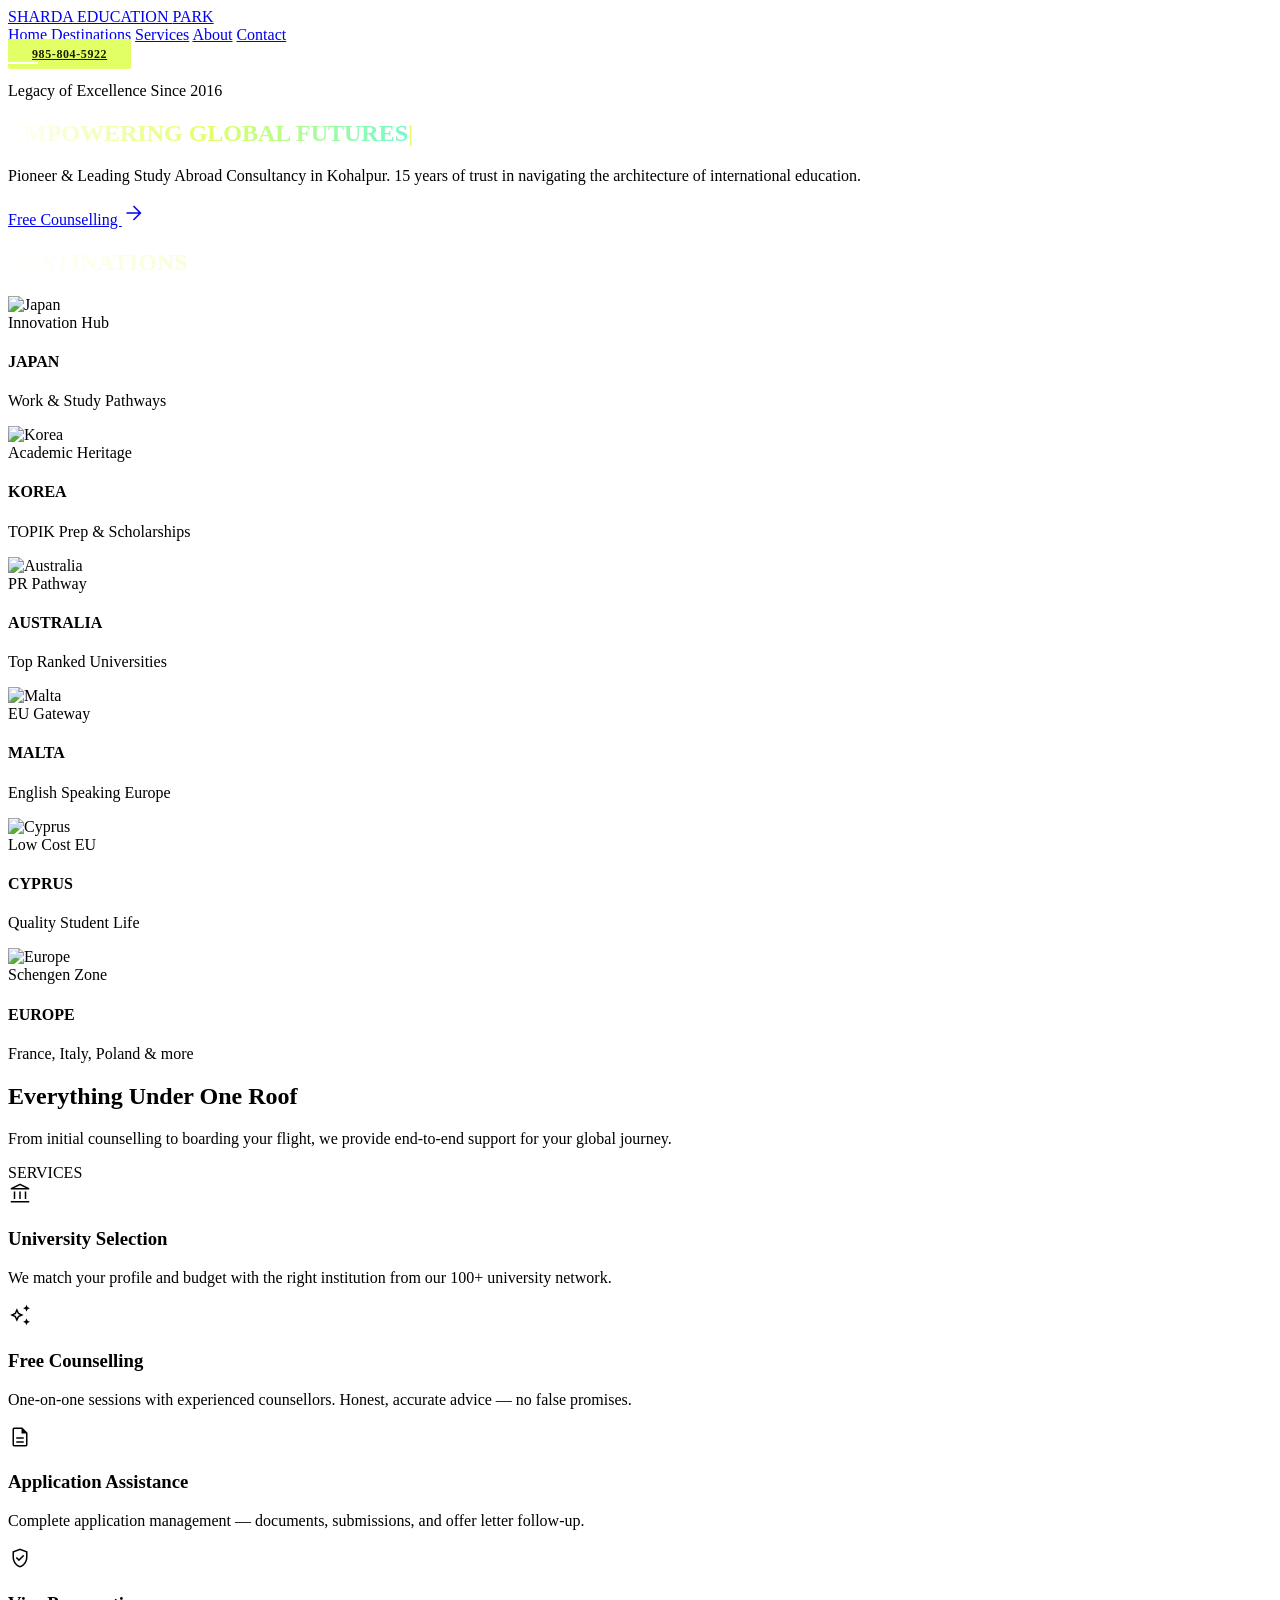
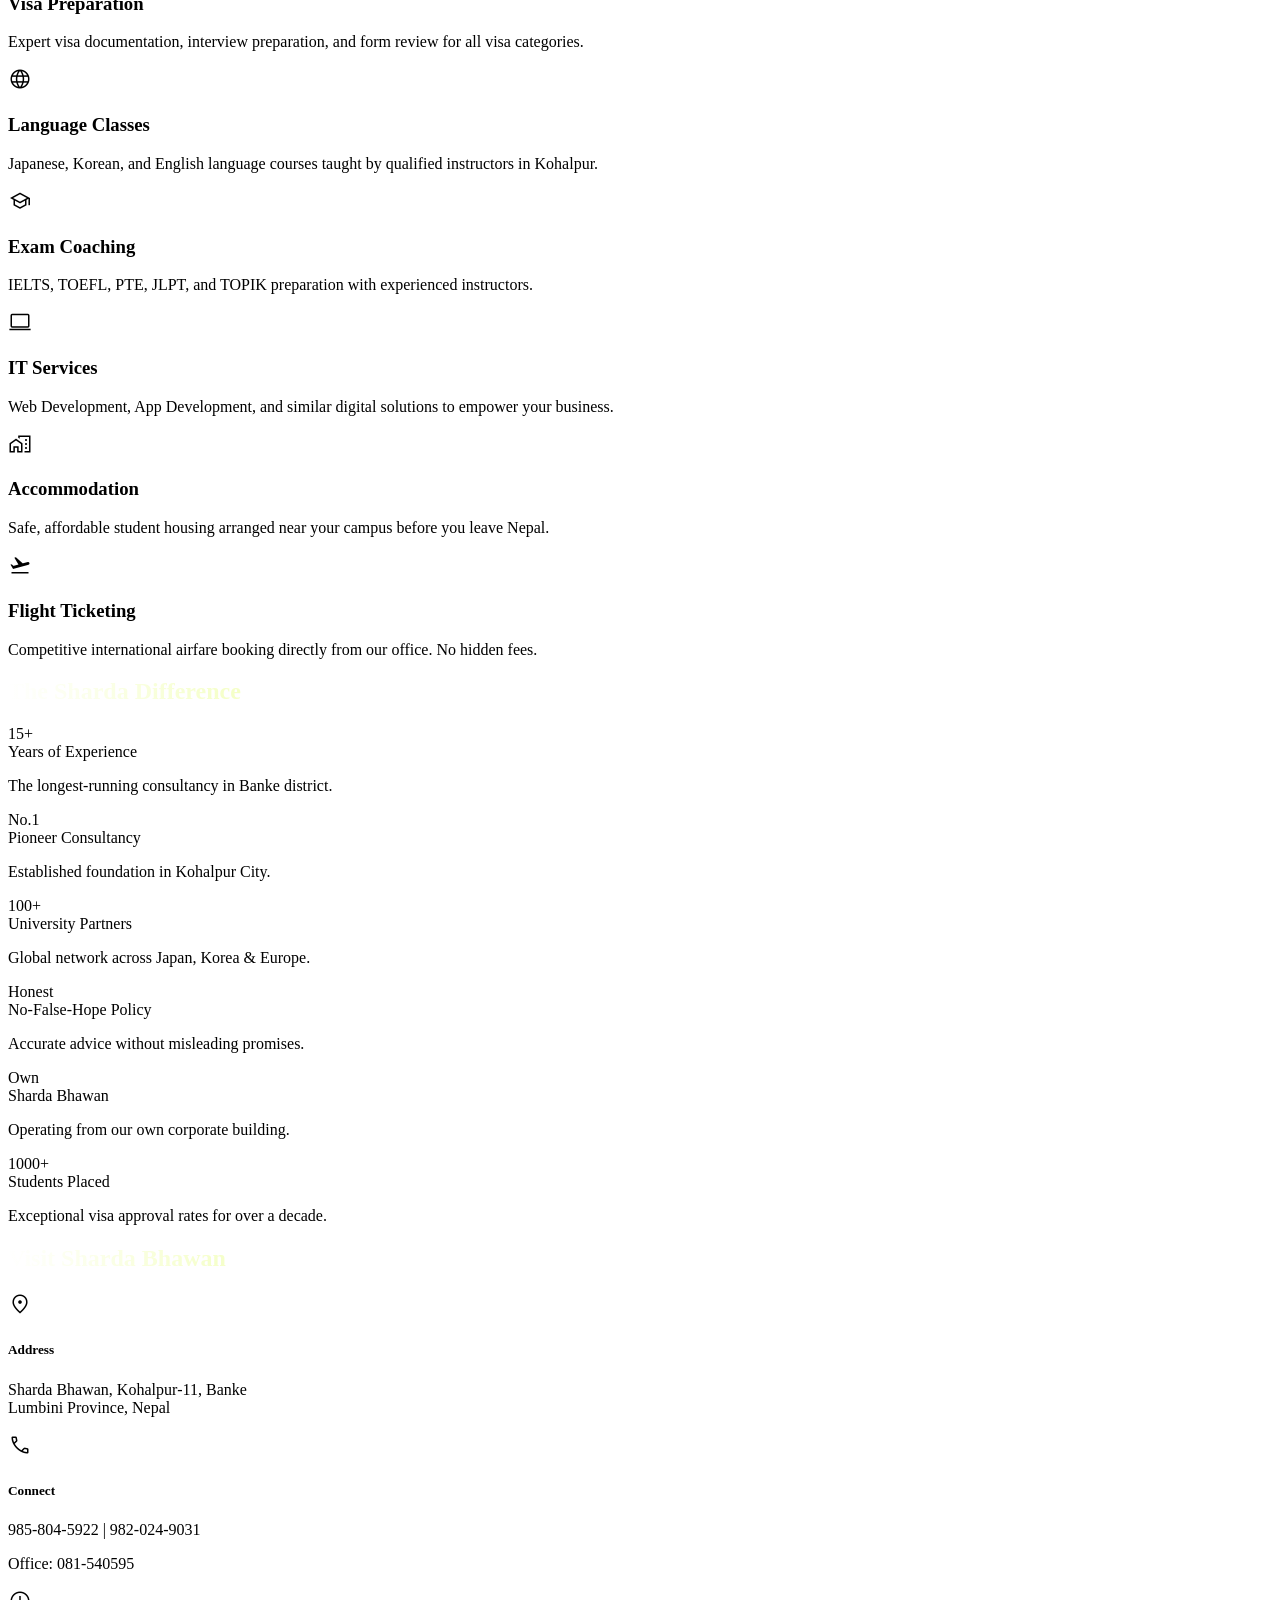
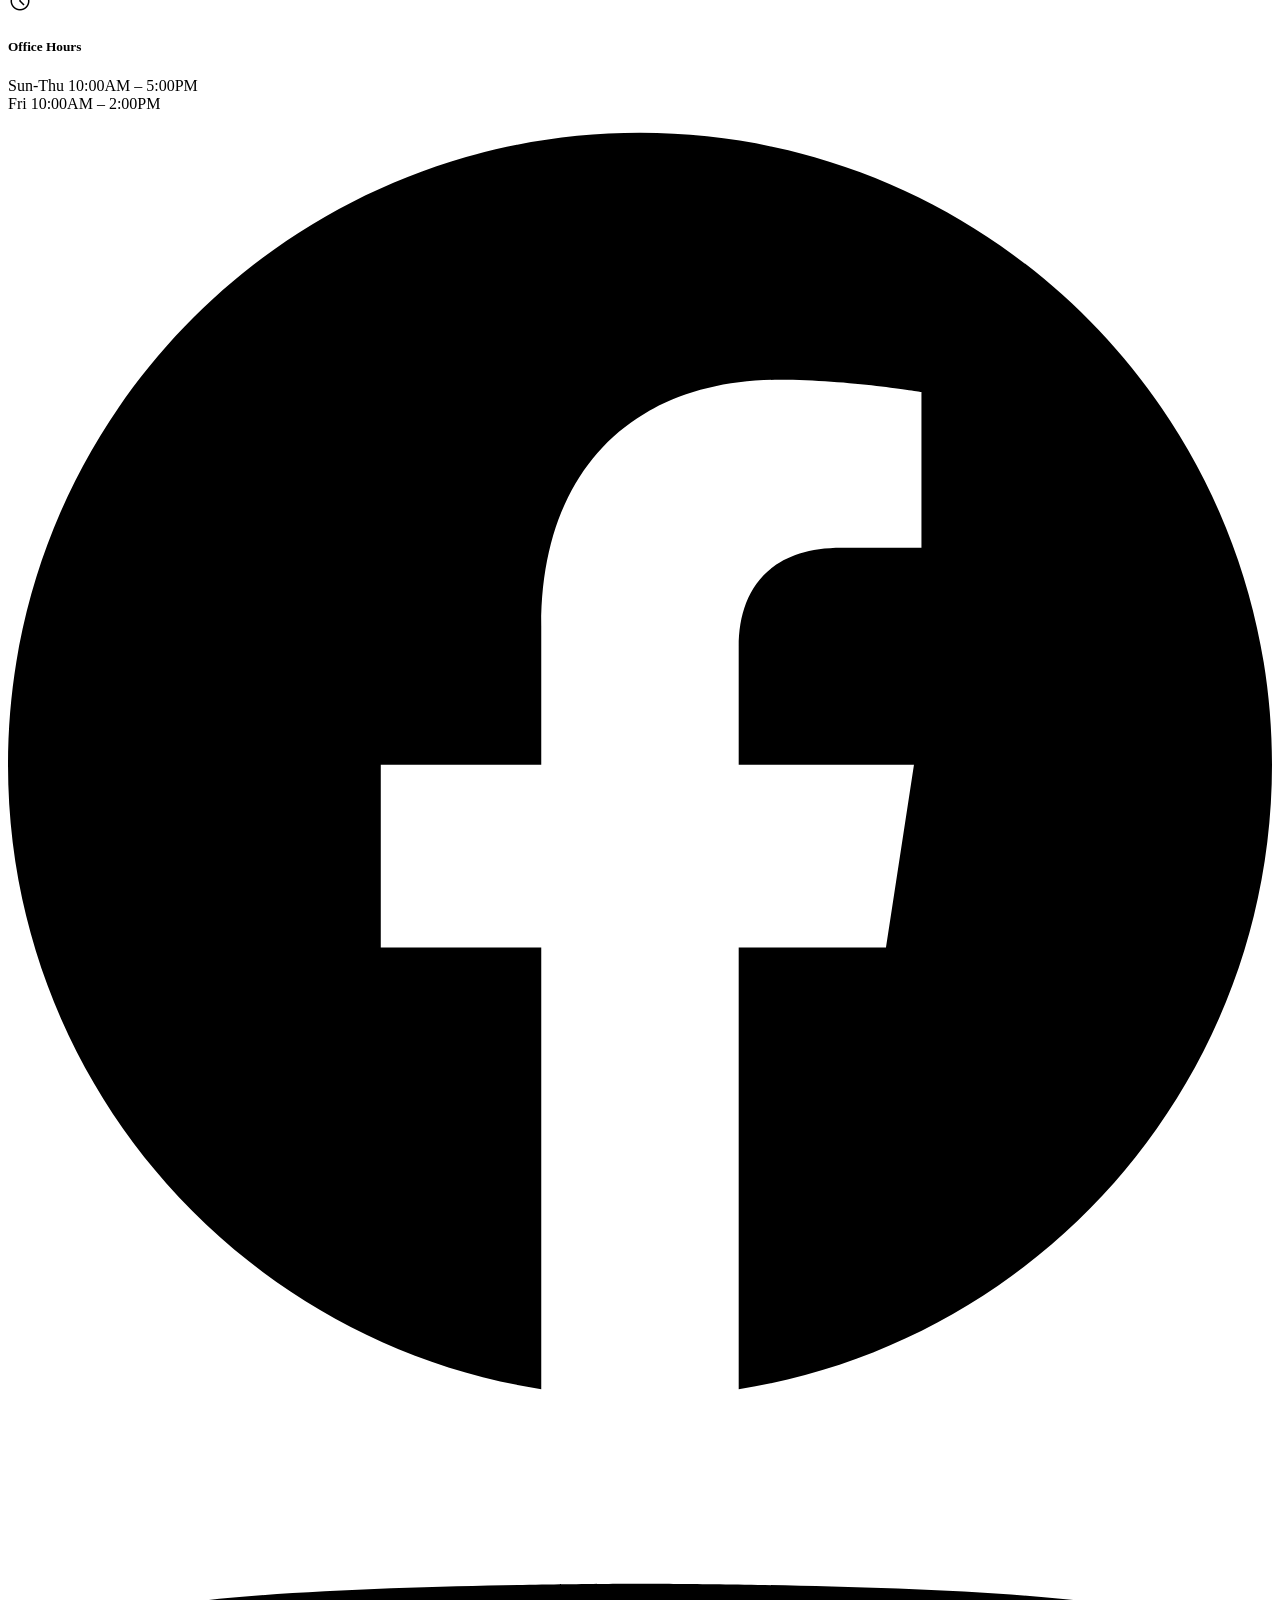
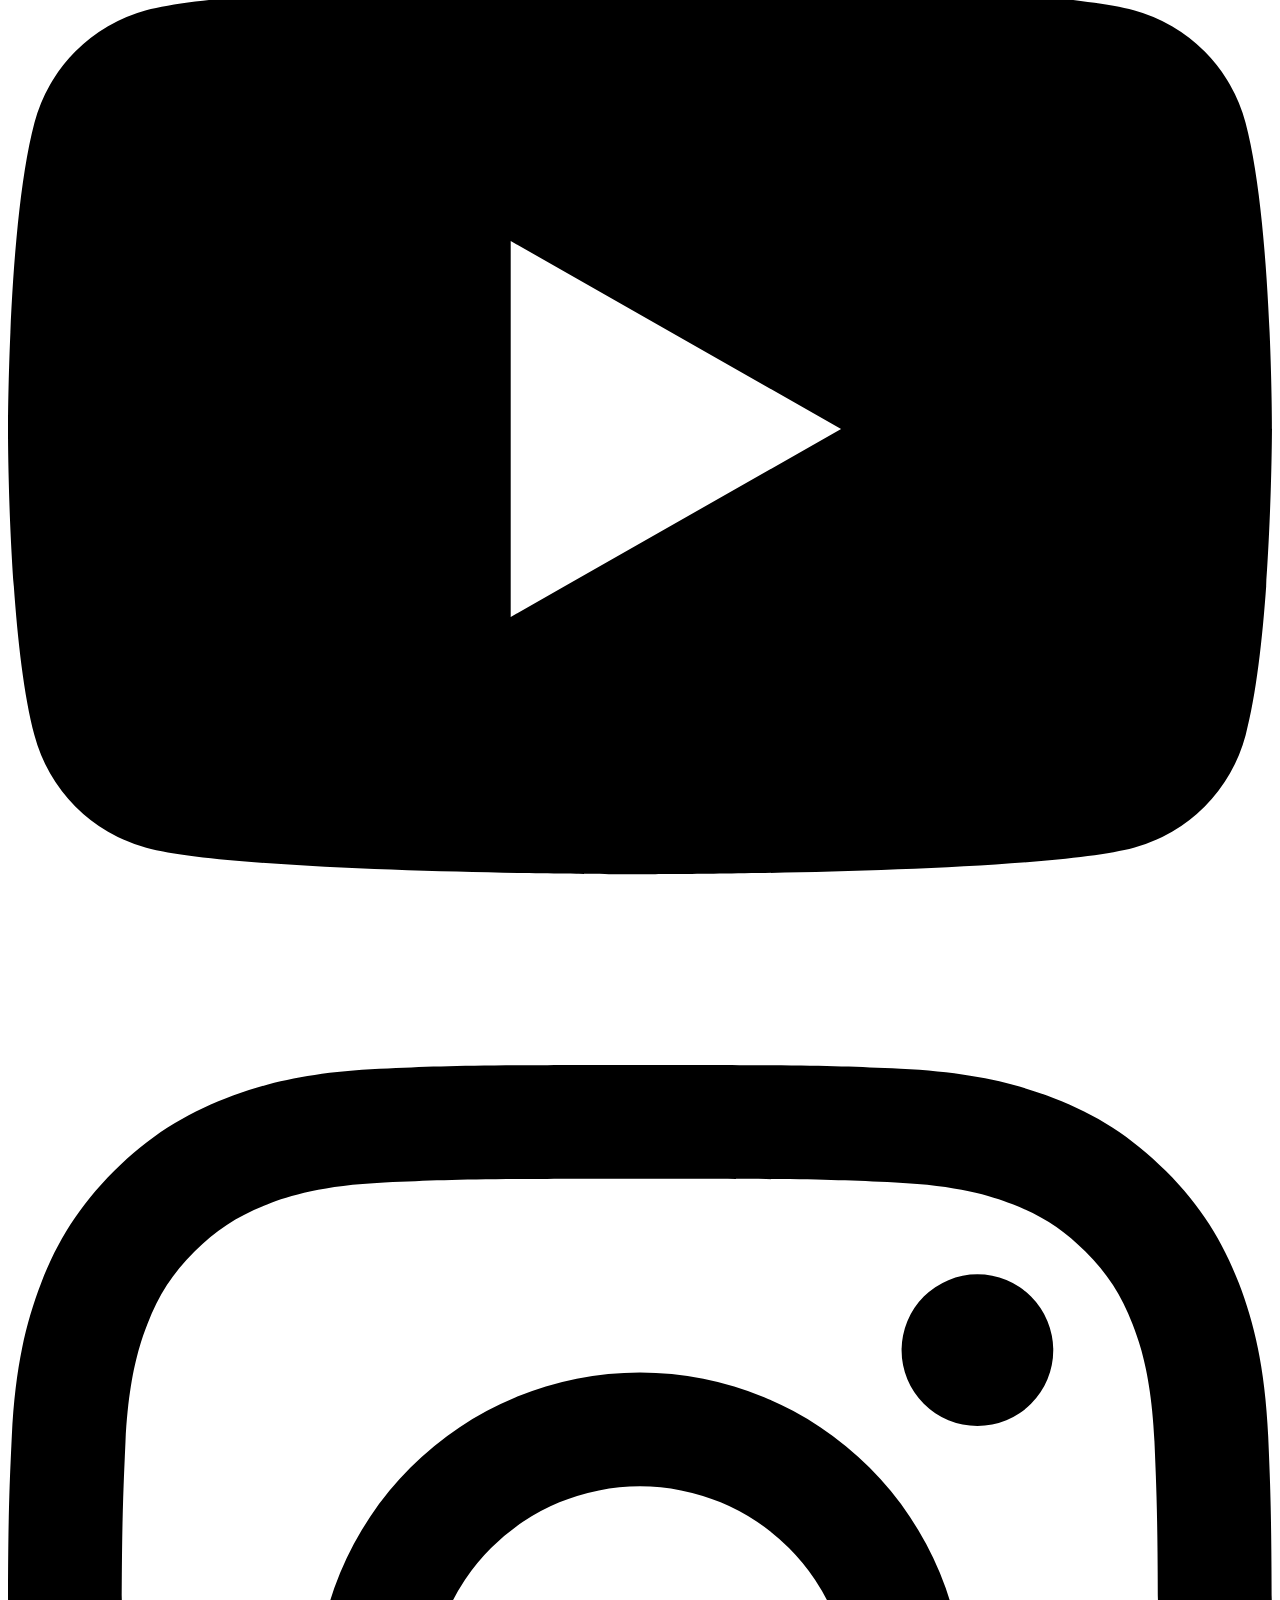
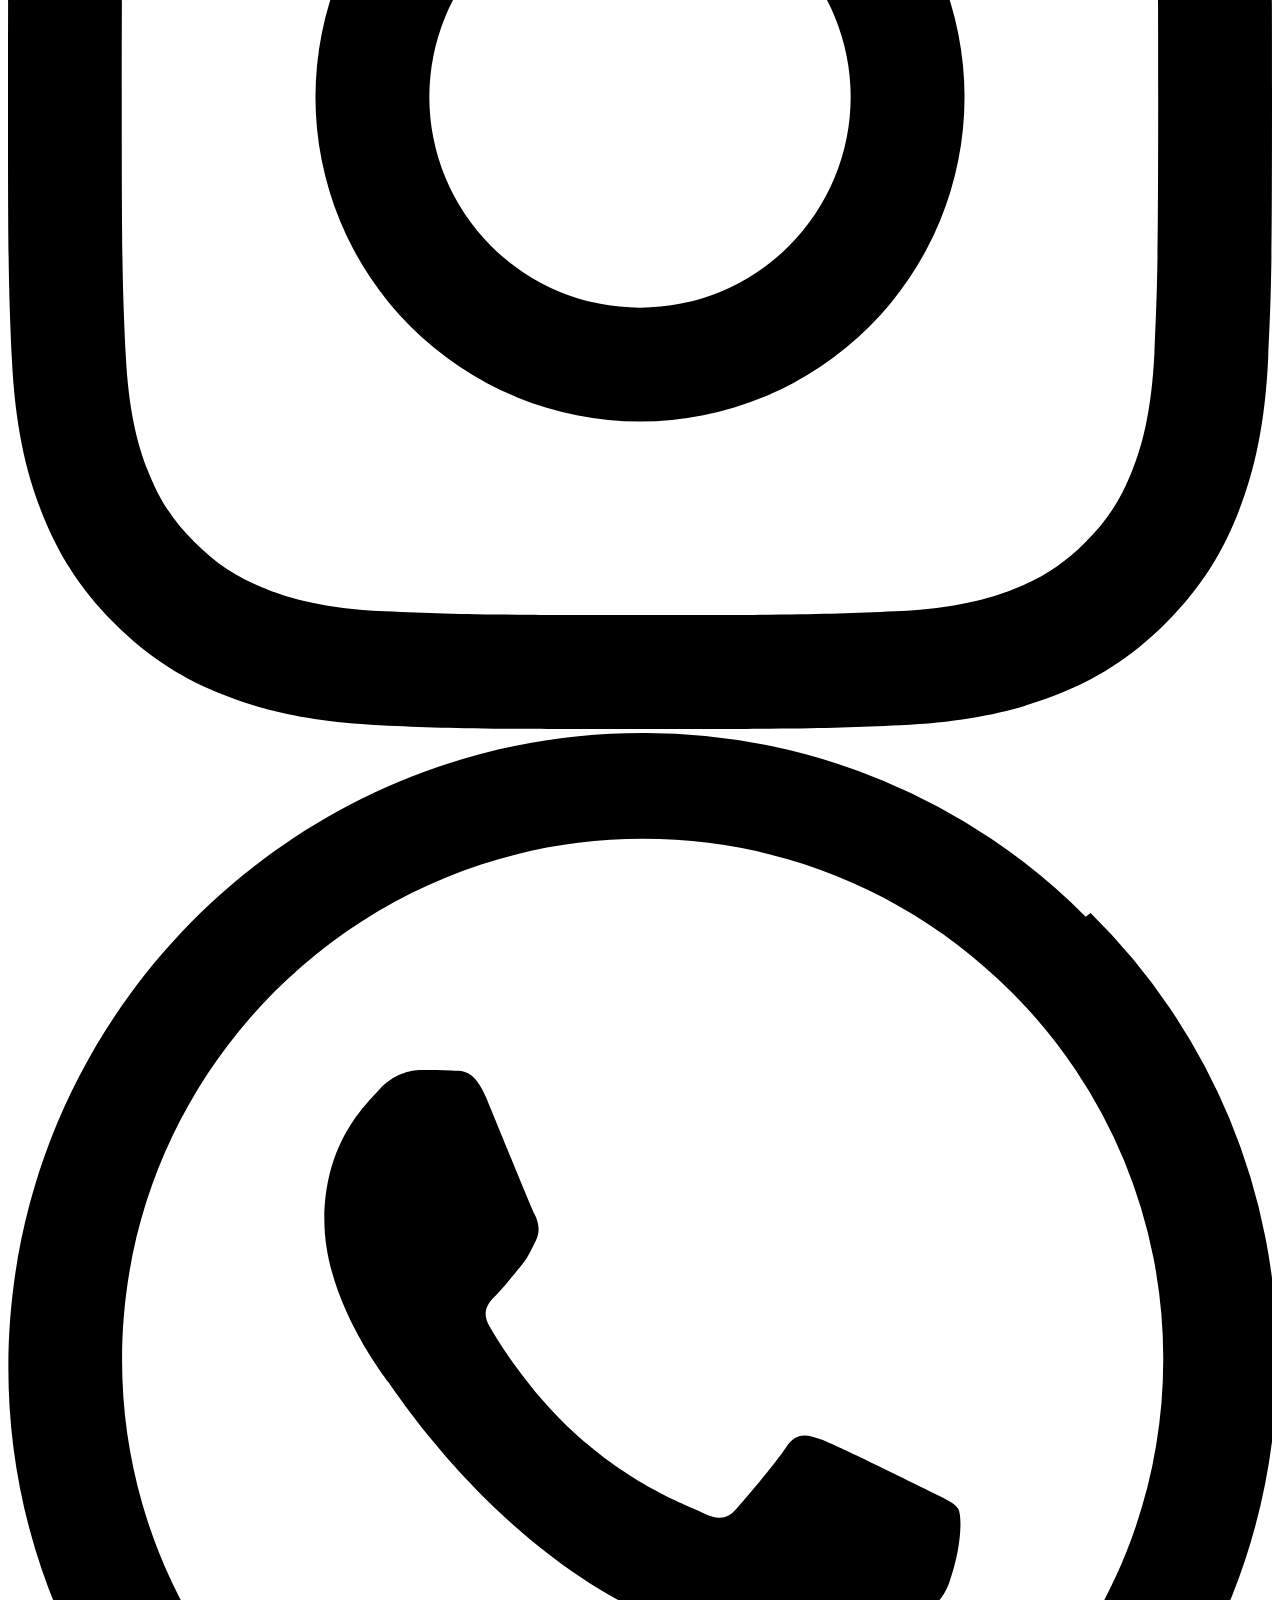
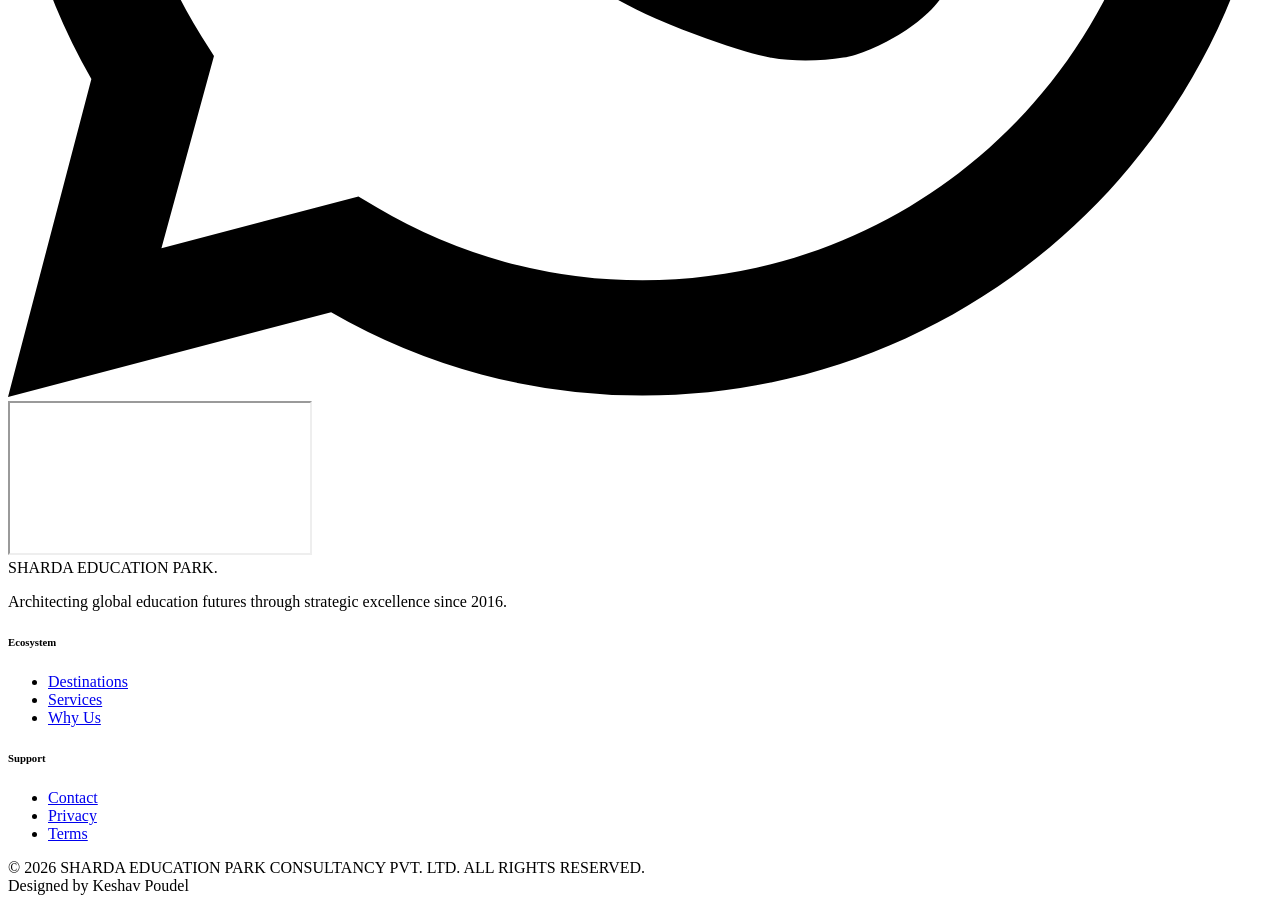
==== commit 869c49b5: "Update index.html" ====
--- a/index.html
+++ b/index.html
@@ -259,10 +259,7 @@
               class="animate-pulse-glow bg-primary-container text-on-primary-container px-10 py-5 rounded-sm font-headline font-bold uppercase tracking-widest text-sm hover:opacity-90 transition-all flex items-center gap-3">
               Free Counselling <span class="material-symbols-outlined text-sm">arrow_forward</span>
             </a>
-            <a href="#dest"
-              class="border border-outline-variant/30 text-white px-10 py-5 rounded-sm font-headline font-bold uppercase tracking-widest text-sm backdrop-blur-md hover:bg-white/5 transition-all">
-              Explore Destinations
-            </a>
+
           </div>
         </div>
         <!--
@@ -651,7 +648,7 @@
           © 2026 SHARDA EDUCATION PARK CONSULTANCY PVT. LTD. ALL RIGHTS RESERVED.
         </div>
         <div class="flex items-center gap-2 font-label text-[10px] tracking-widest uppercase text-white/50">
-          Designed by <span class="text-white font-bold text-[10px]">Keshav Poudel</span>
+          Designed by <span class="hover:text-white transition-colors cursor-pointer">Keshav Poudel</span>
         </div>
       </div>
     </footer>
@@ -722,4 +719,4 @@
   </script>
 </body>
 
-</html>+</html>
